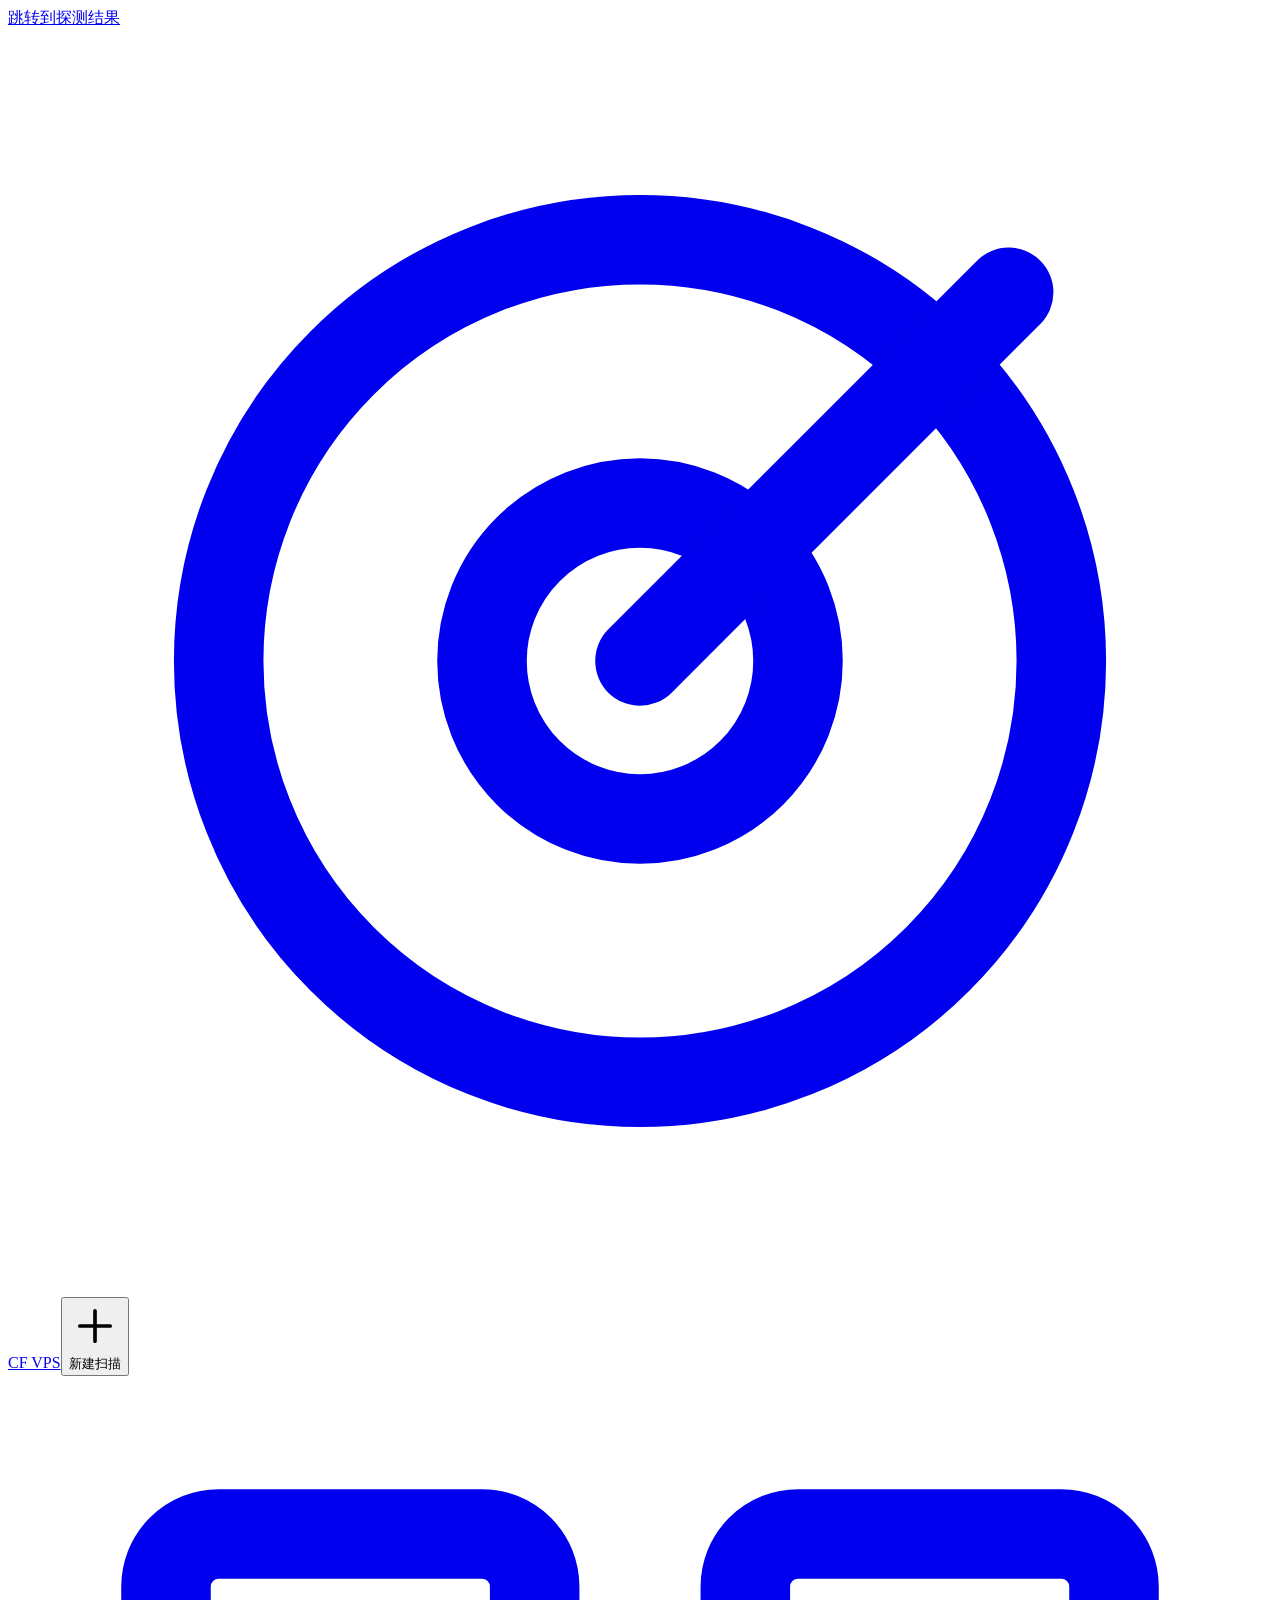
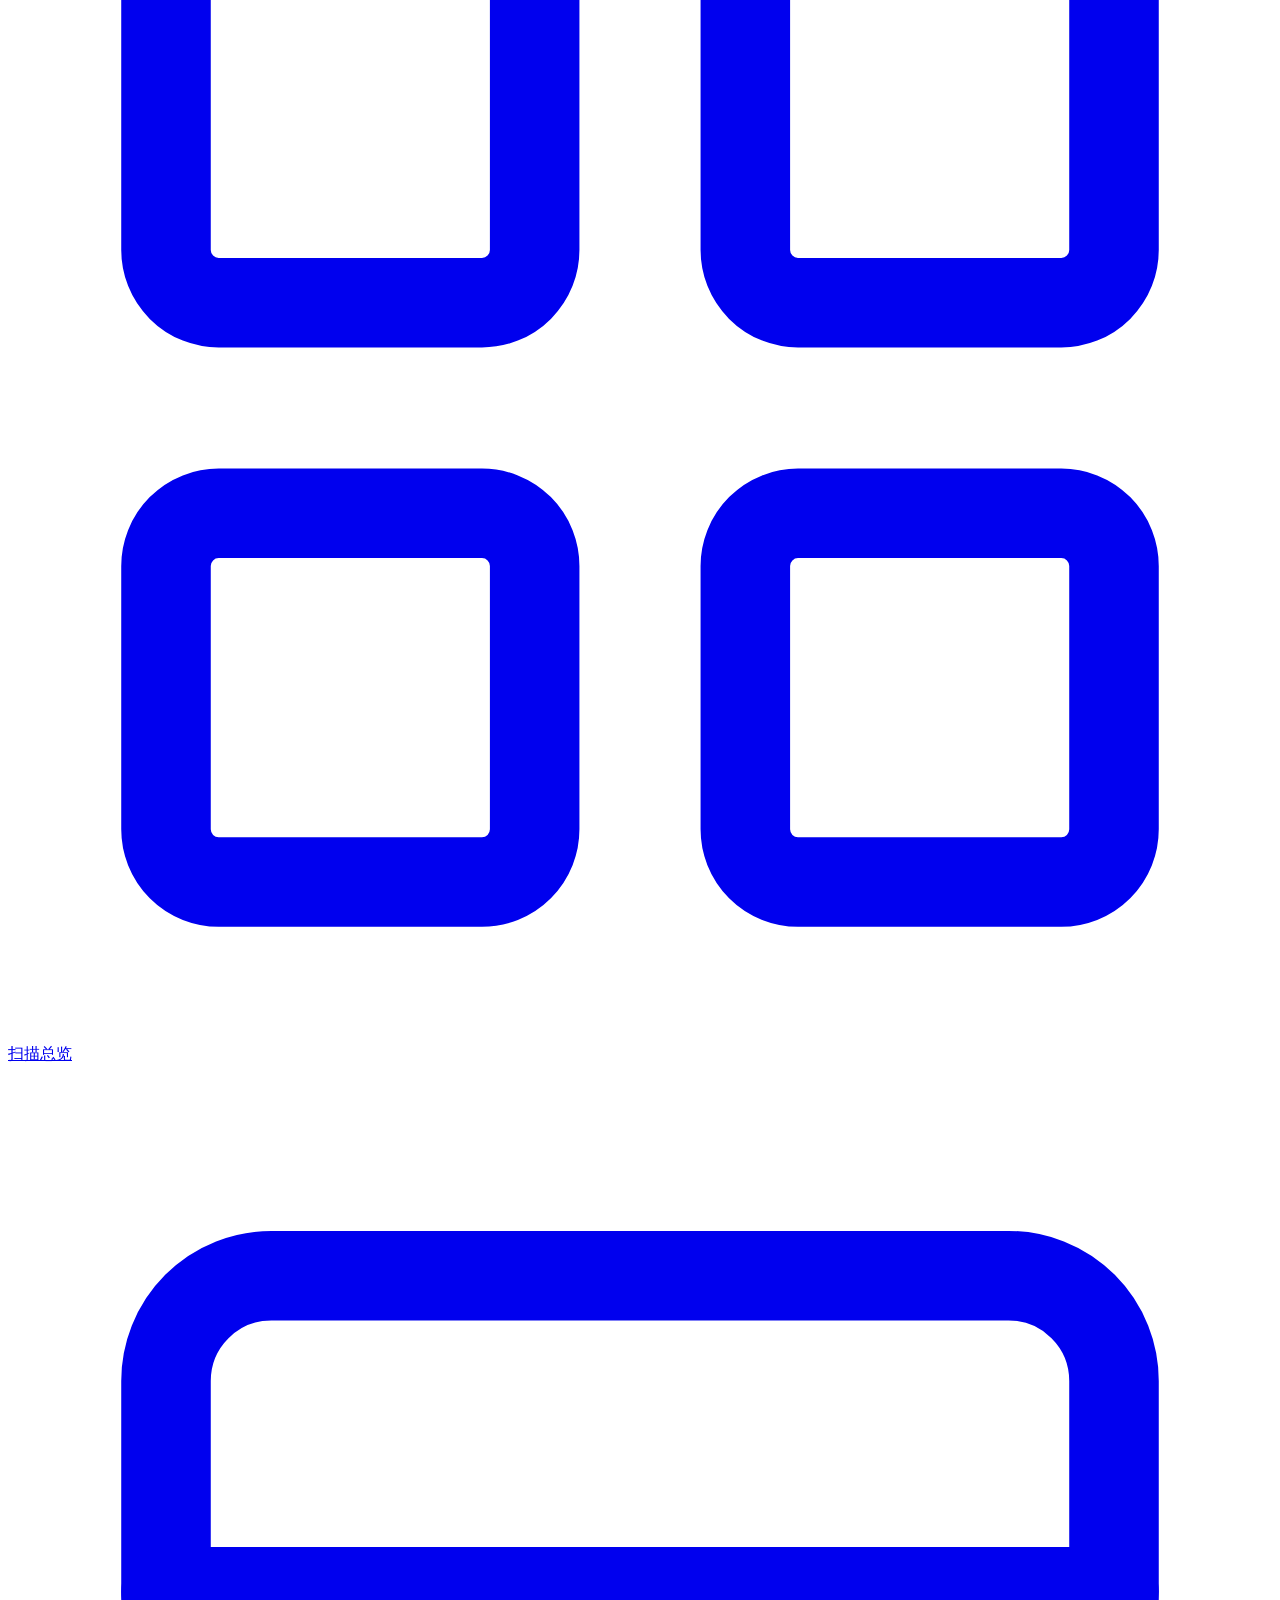
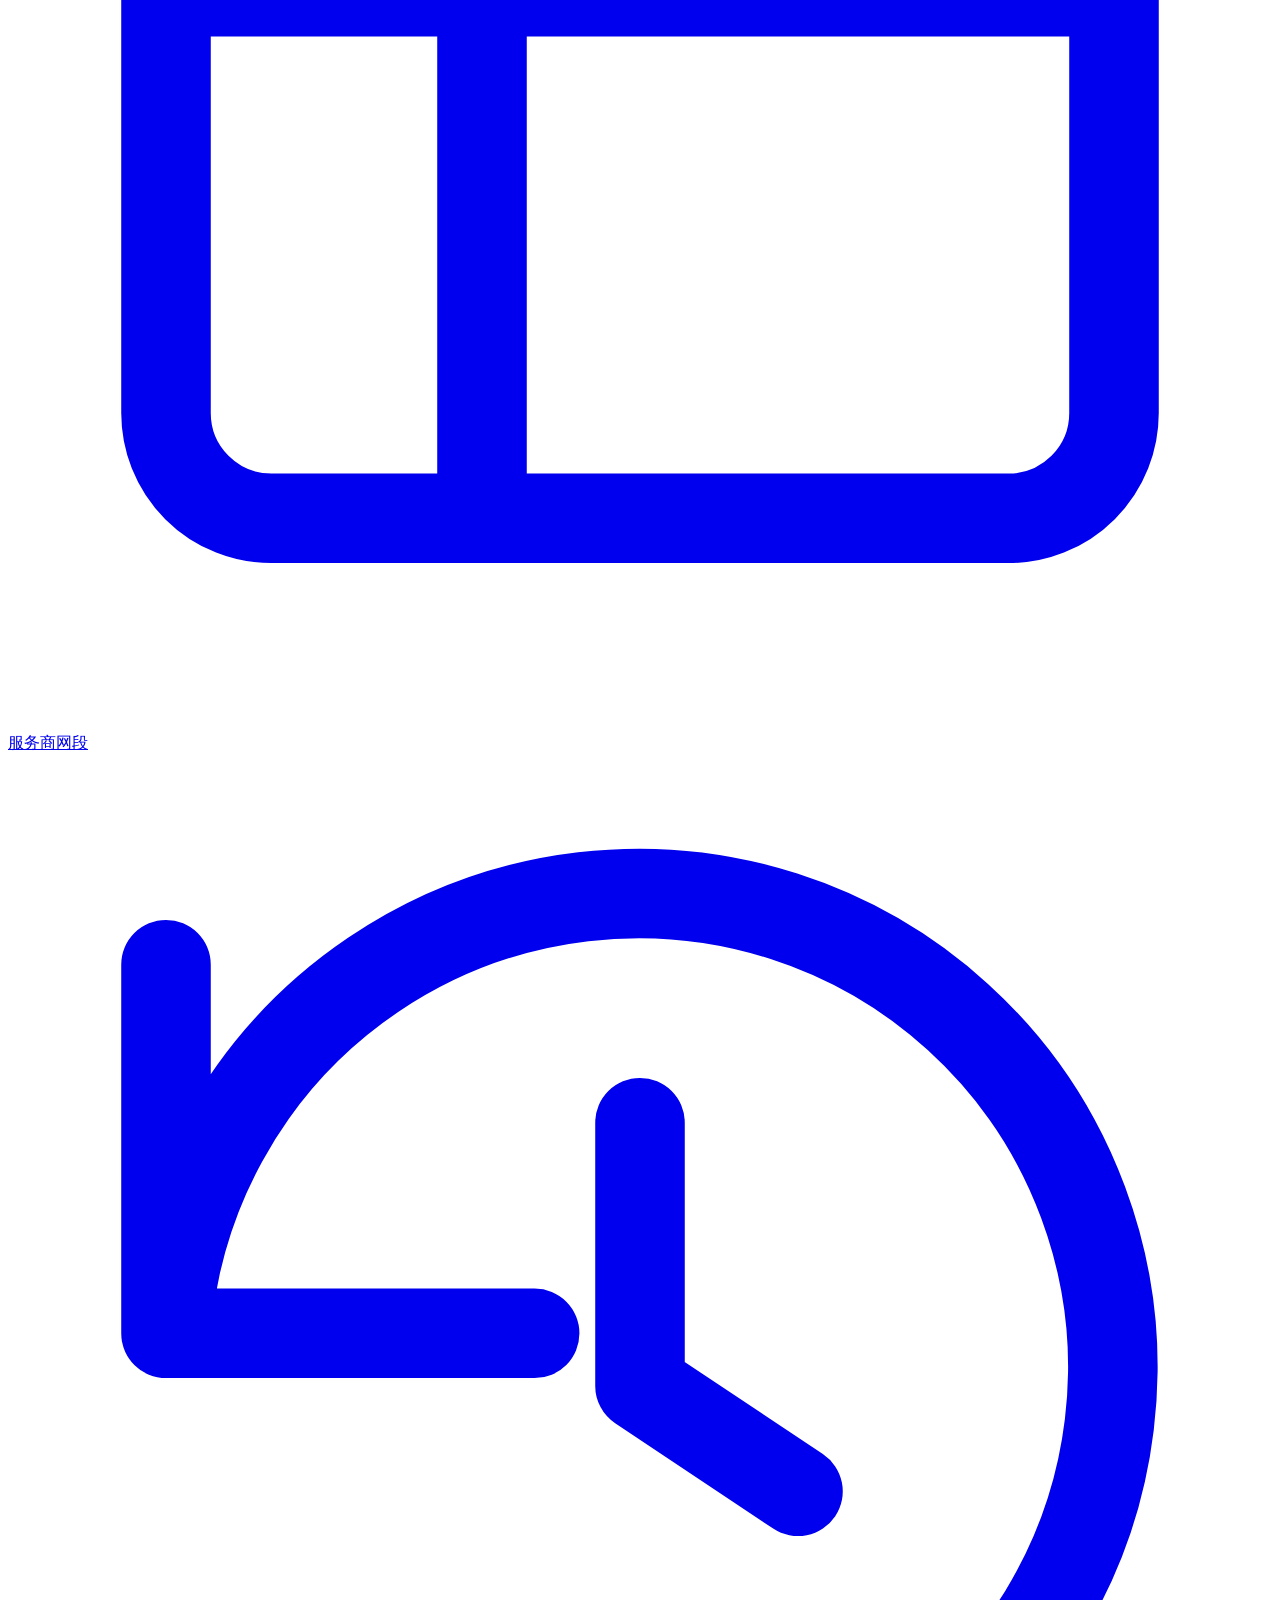
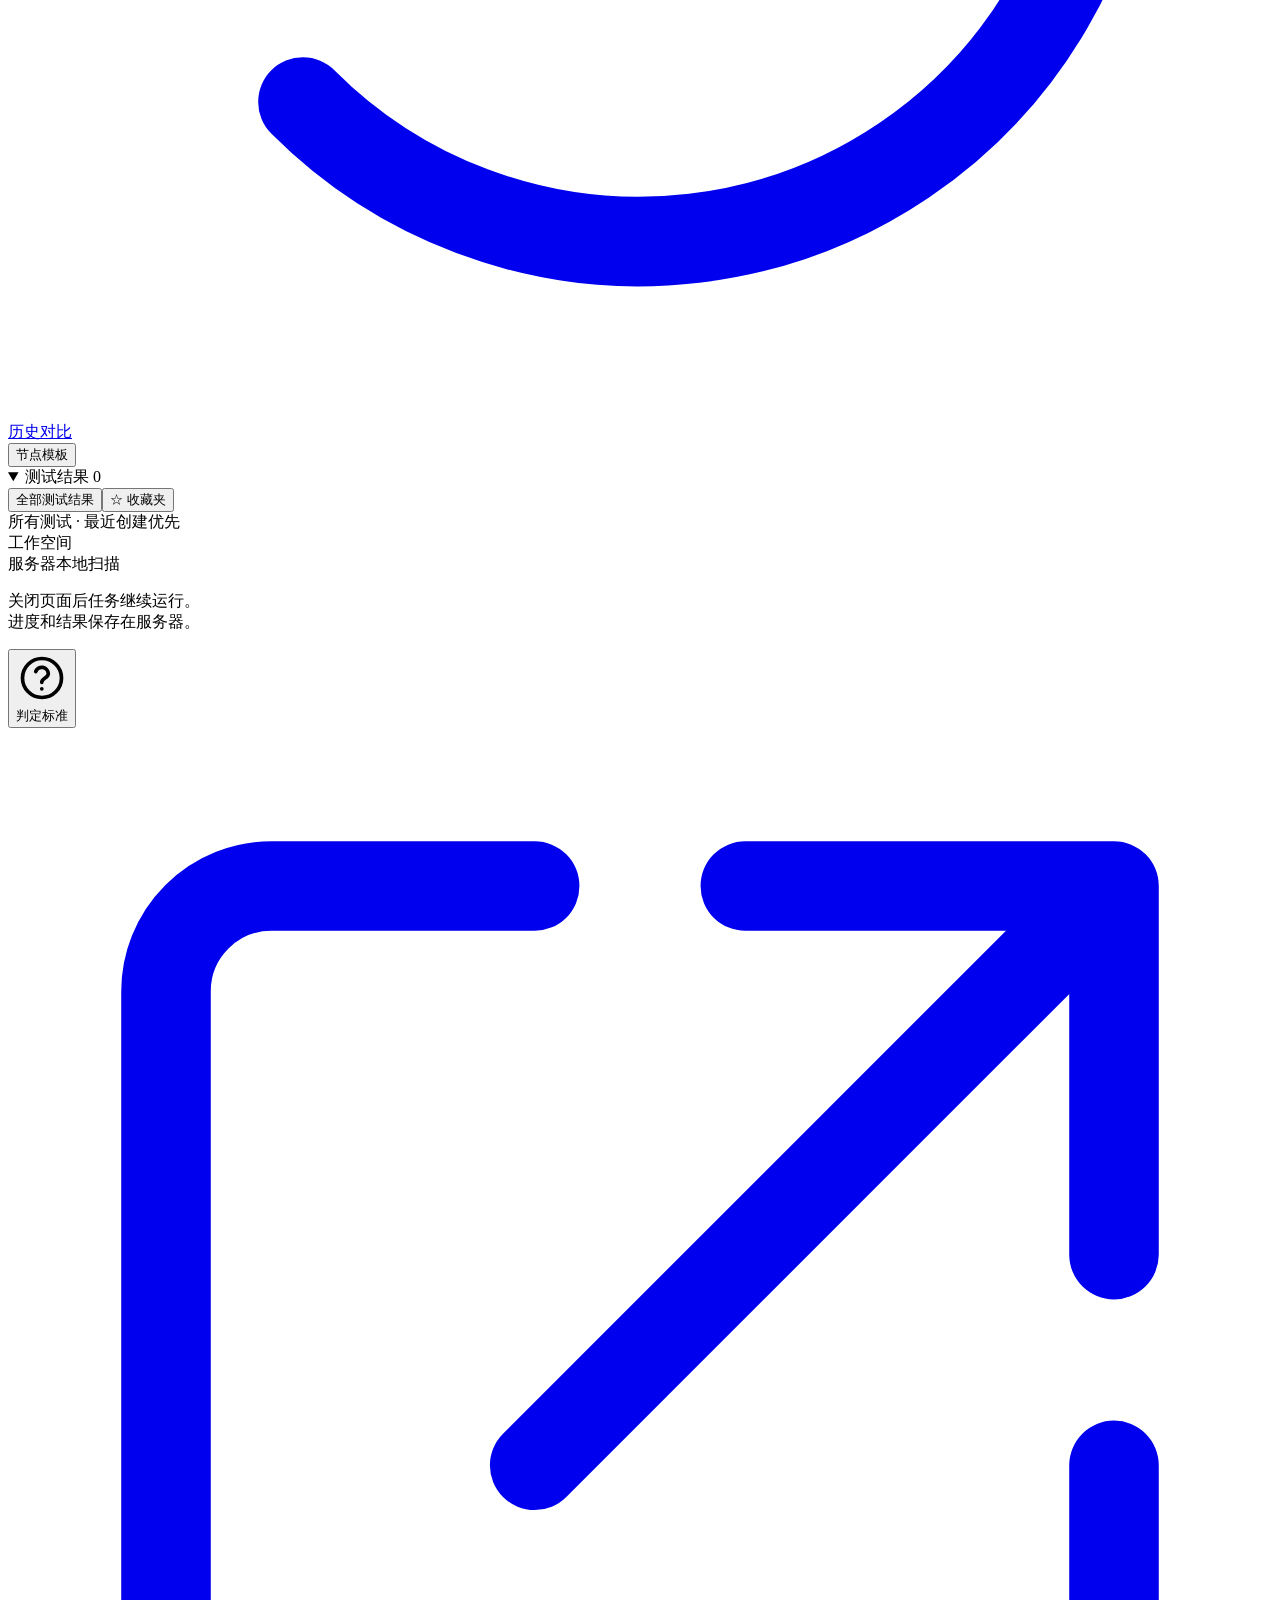
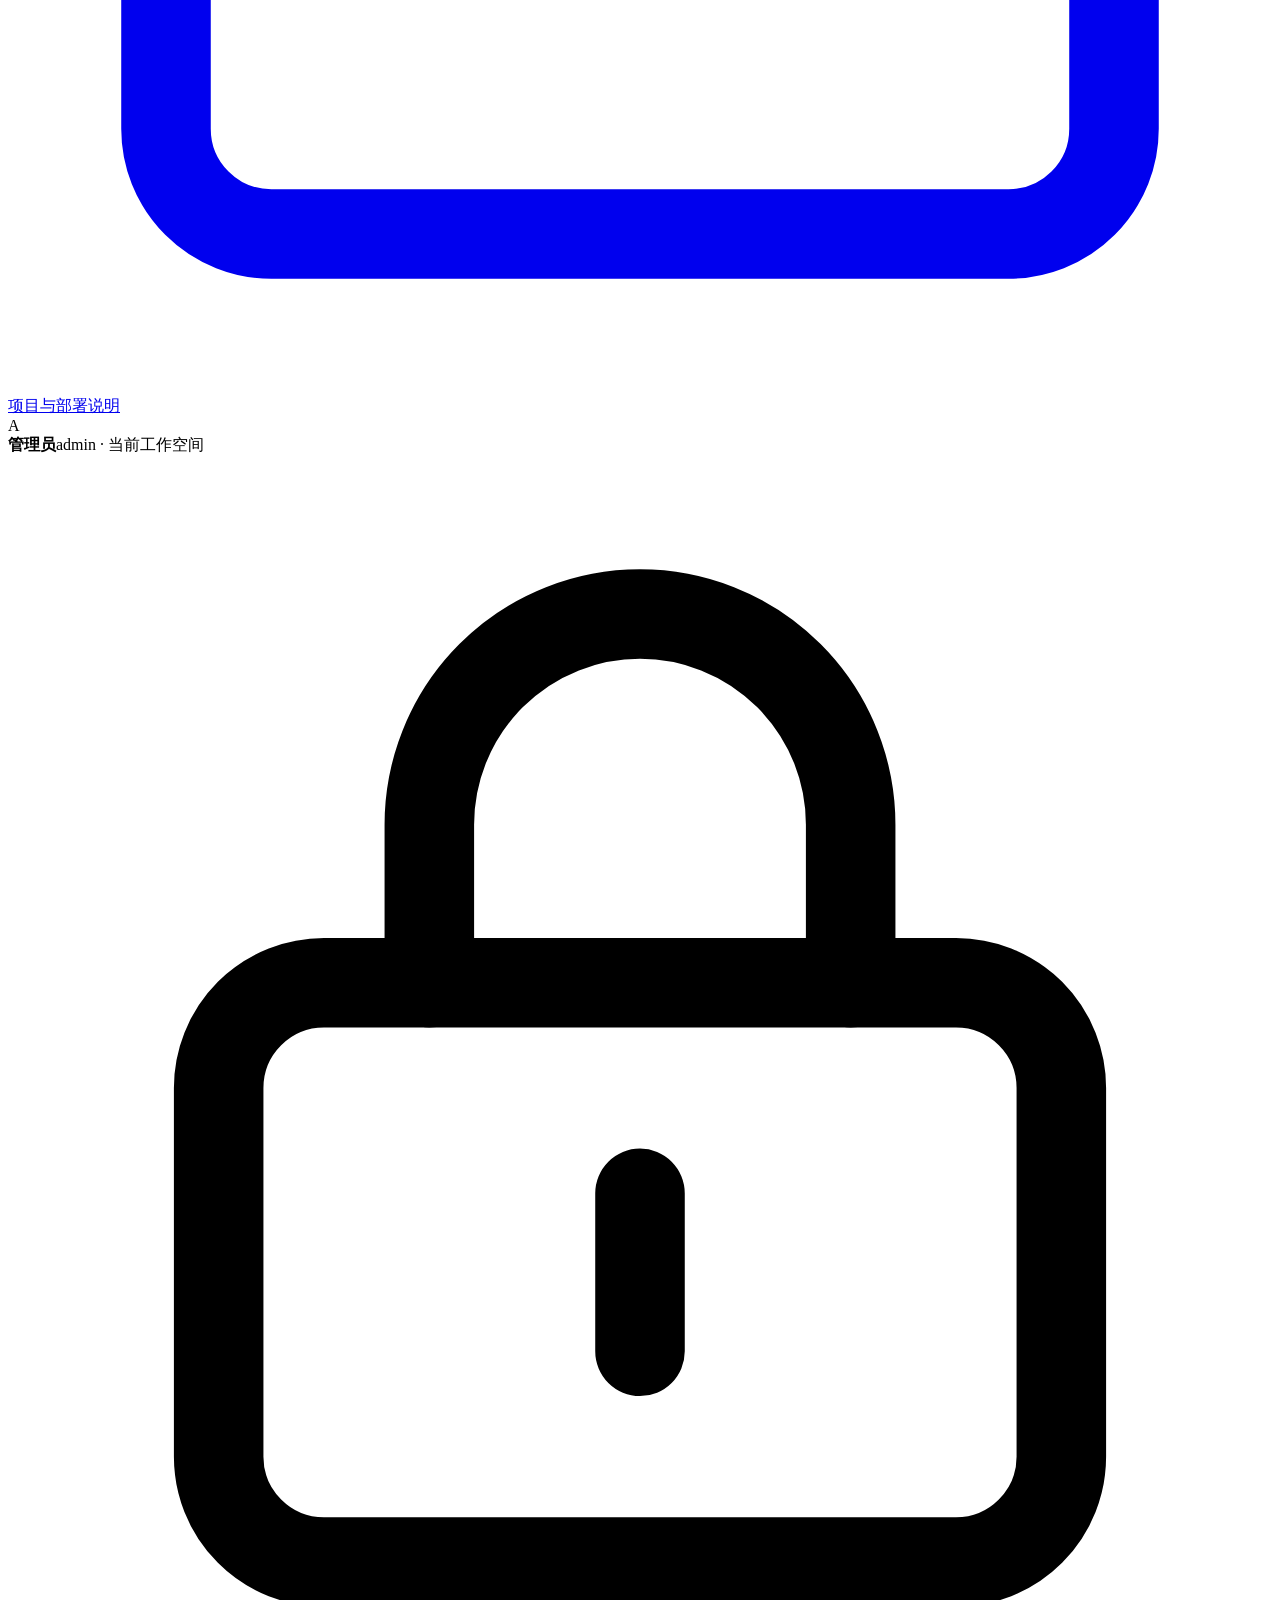
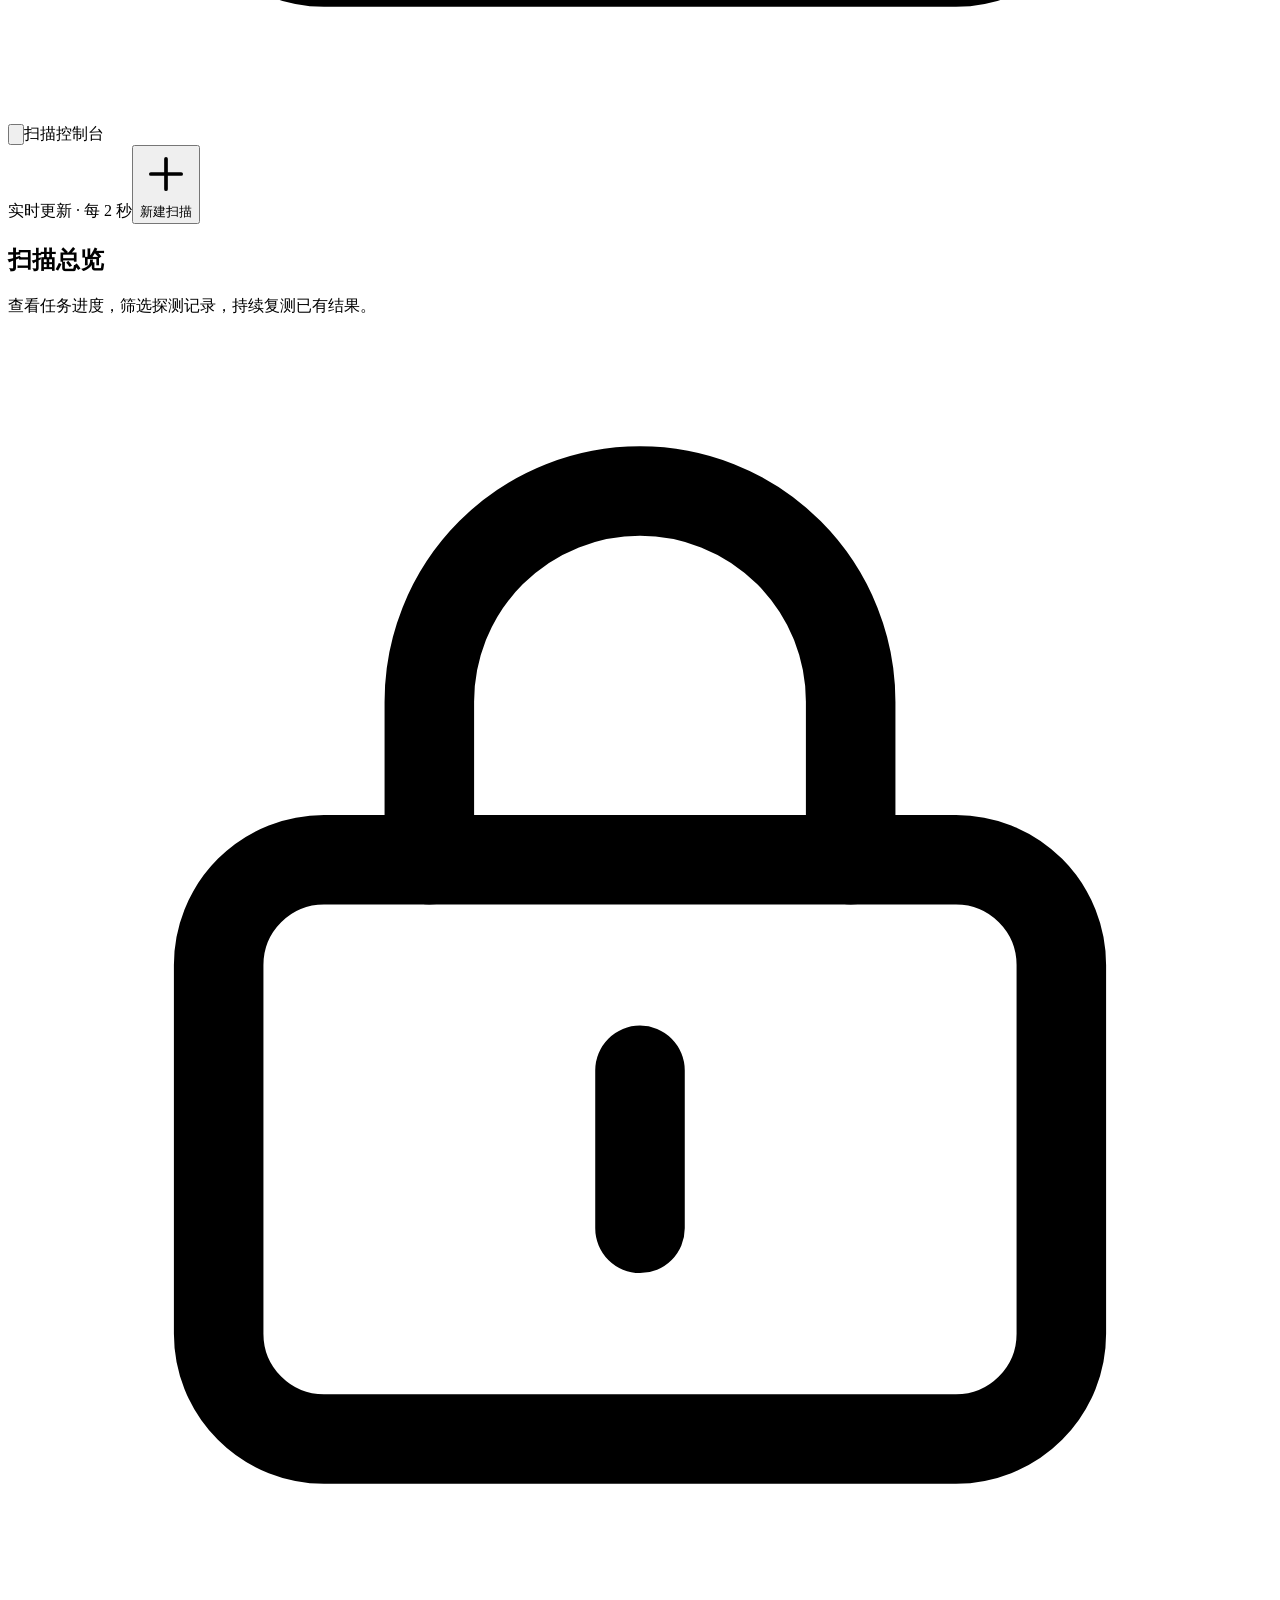
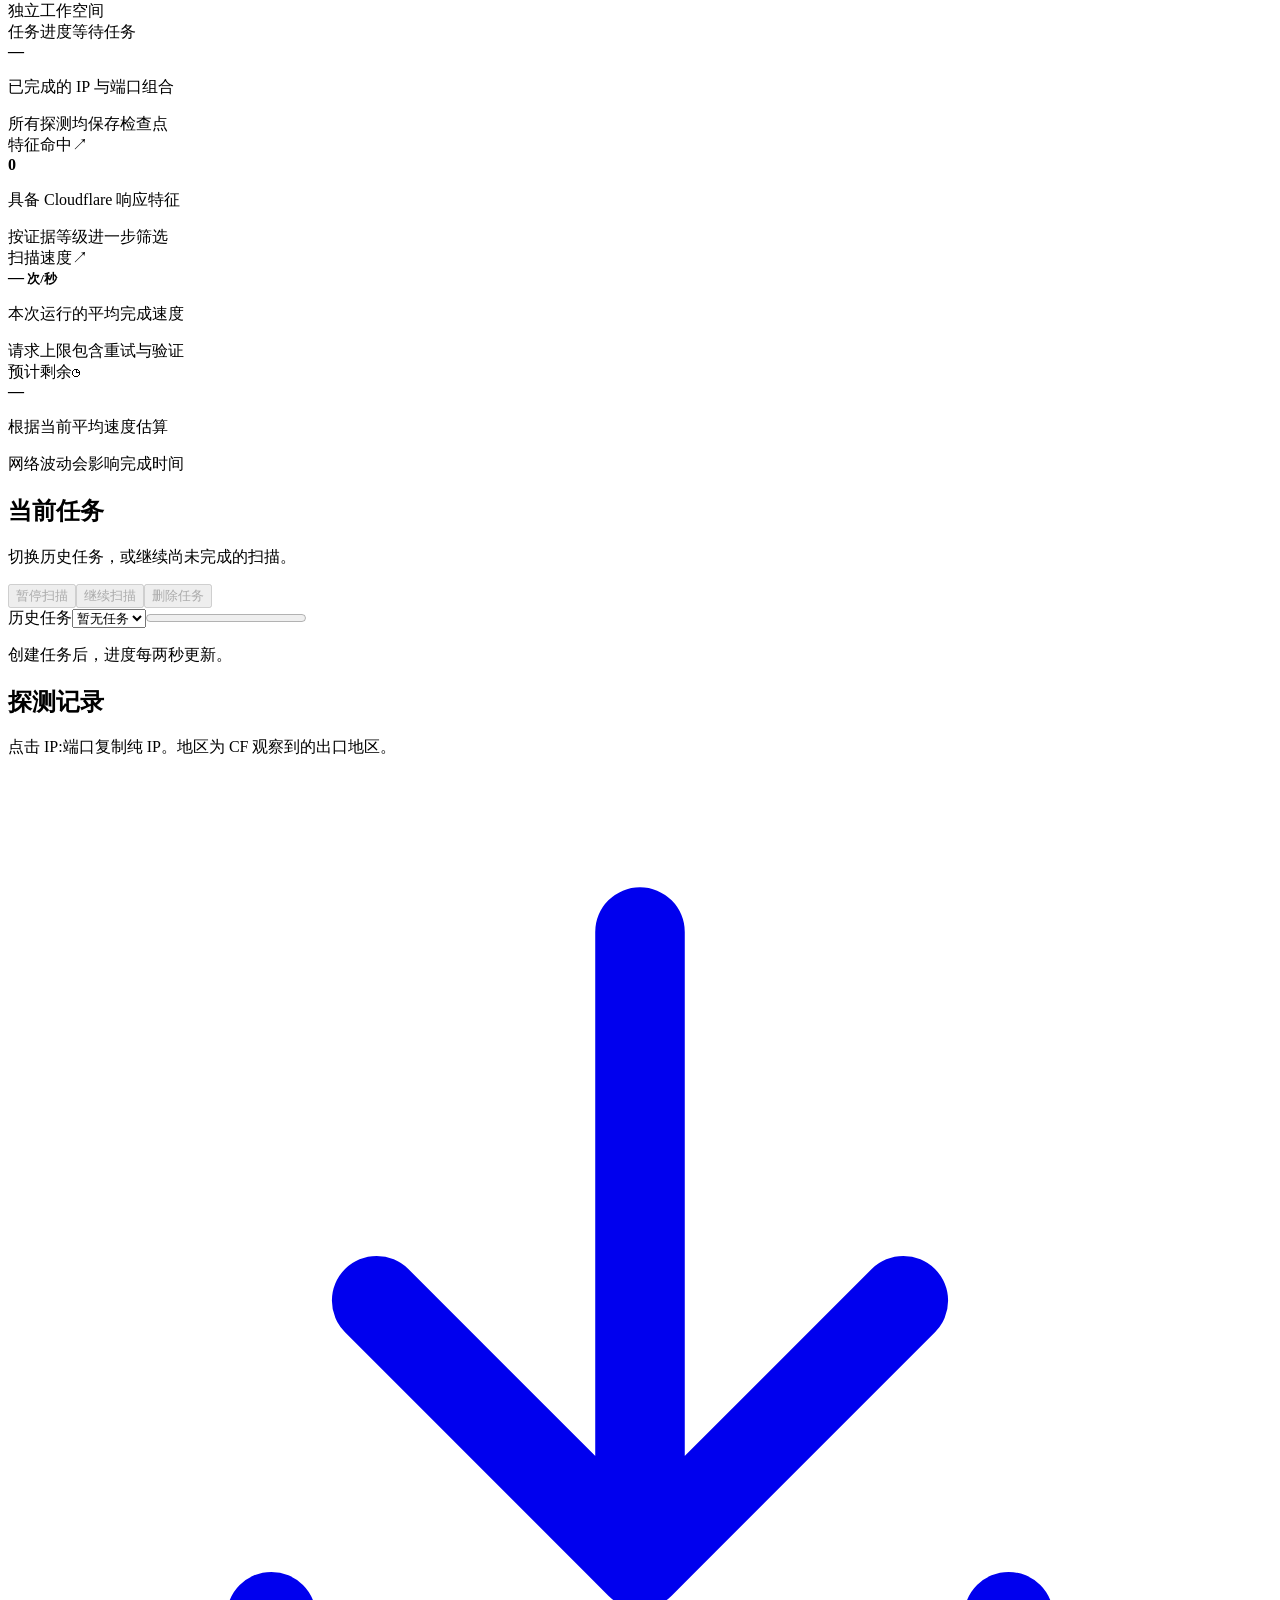
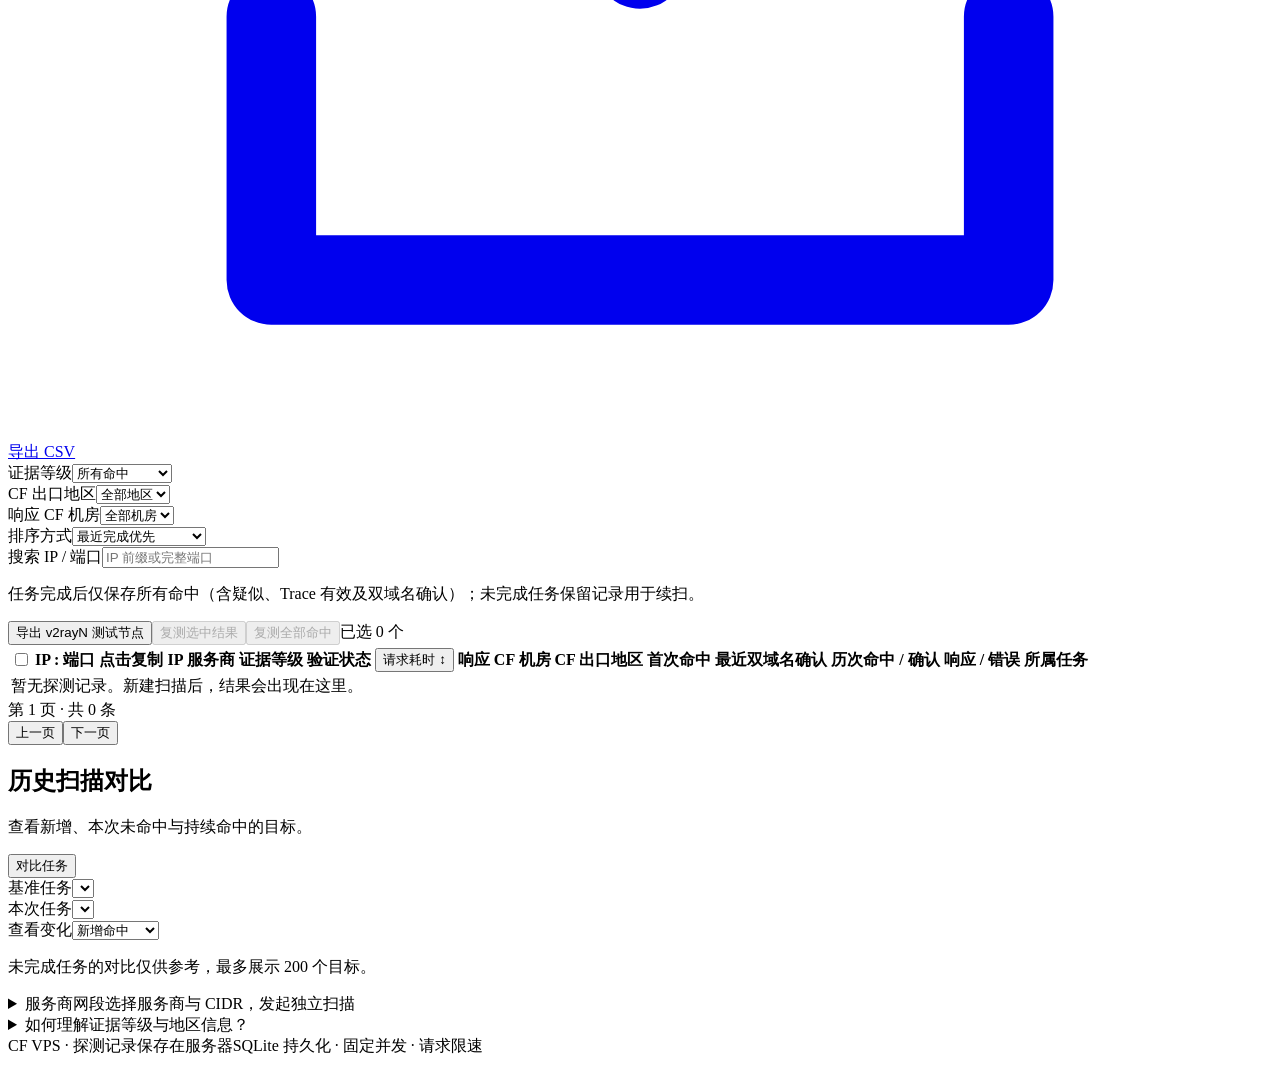
==== static/index.html @ 3ae5f7c5 "feat: discard non-hit results after completed scans" ====
<!doctype html>
<html lang="zh-CN"><head><meta charset="UTF-8"><meta name="viewport" content="width=device-width,initial-scale=1"><meta name="color-scheme" content="light"><title>CF VPS · 扫描控制台</title><link rel="stylesheet" href="/fonts.css"><link rel="stylesheet" href="/style.css"><script src="/app.js" defer></script><script src="/providers.js" defer></script><script src="/center.js" defer></script></head>
<body><a class="skip-link" href="#results">跳转到探测结果</a><button id="nav-backdrop" class="nav-backdrop" aria-label="关闭导航" hidden></button>
<aside id="sidebar" data-node="shell/sidebar" data-slot="sidebar"><a class="brand" href="#overview"><svg aria-hidden="true" viewBox="0 0 24 24" fill="none" stroke="currentColor" stroke-width="1.7" stroke-linecap="round" stroke-linejoin="round"><circle cx="12" cy="12" r="8"/><circle cx="12" cy="12" r="3"/><path d="m12 12 7-7"/></svg><span>CF VPS</span></a><button class="primary quick-create" data-open-scan><svg aria-hidden="true" viewBox="0 0 24 24" fill="none" stroke="currentColor" stroke-width="1.7" stroke-linecap="round" stroke-linejoin="round"><path d="M12 5v14M5 12h14"/></svg>新建扫描</button><nav aria-label="主导航"><a class="nav-item active" href="#overview"><svg aria-hidden="true" viewBox="0 0 24 24" fill="none" stroke="currentColor" stroke-width="1.7" stroke-linecap="round" stroke-linejoin="round"><rect x="3" y="3" width="7" height="7" rx="1"/><rect x="14" y="3" width="7" height="7" rx="1"/><rect x="3" y="14" width="7" height="7" rx="1"/><rect x="14" y="14" width="7" height="7" rx="1"/></svg>扫描总览</a><a class="nav-item" href="#providers"><svg aria-hidden="true" viewBox="0 0 24 24" fill="none" stroke="currentColor" stroke-width="1.7" stroke-linecap="round" stroke-linejoin="round"><rect x="3" y="4" width="18" height="16" rx="2"/><path d="M3 10h18M9 10v10"/></svg>服务商网段</a><a class="nav-item" href="#history"><svg aria-hidden="true" viewBox="0 0 24 24" fill="none" stroke="currentColor" stroke-width="1.7" stroke-linecap="round" stroke-linejoin="round"><path d="M3 11a9 9 0 1 1 2.6 7M3 4v7h7M12 7v5l3 2"/></svg>历史对比</a></nav><button id="open-node-library" type="button" class="nav-item">节点模板</button><details id="result-nav" class="result-nav" open data-node="catalog/navigation"><summary>测试结果 <span id="result-task-count" class="category-count">0</span></summary><button id="center-all-nav" class="nav-item">全部测试结果</button><button id="center-favorites-nav" class="nav-item">☆ 收藏夹</button><div class="nav-label">所有测试 · 最近创建优先</div><div id="center-task-nav" aria-label="测试列表"></div></details><div class="sidebar-note"><span class="nav-label">工作空间</span><div class="workspace-label"><span class="status-dot"></span>服务器本地扫描</div><p>关闭页面后任务继续运行。<br>进度和结果保存在服务器。</p></div><div class="sidebar-bottom"><button class="nav-item" id="evidence-help"><svg aria-hidden="true" viewBox="0 0 24 24" fill="none" stroke="currentColor" stroke-width="1.7" stroke-linecap="round" stroke-linejoin="round"><circle cx="12" cy="12" r="9"/><path d="M9.1 9a3 3 0 0 1 5.8 1c0 2-3 2-3 4m0 3h.01"/></svg>判定标准</button><a class="nav-item" href="https://github.com/zhangx16/CF-vps" target="_blank" rel="noreferrer"><svg aria-hidden="true" viewBox="0 0 24 24" fill="none" stroke="currentColor" stroke-width="1.7" stroke-linecap="round" stroke-linejoin="round"><path d="M14 3h7v7m0-7-11 11M10 3H5a2 2 0 0 0-2 2v14a2 2 0 0 0 2 2h14a2 2 0 0 0 2-2v-5"/></svg>项目与部署说明</a><div class="account"><span class="avatar">A</span><div><strong>管理员</strong><span>admin · 当前工作空间</span></div><svg aria-hidden="true" viewBox="0 0 24 24" fill="none" stroke="currentColor" stroke-width="1.7" stroke-linecap="round" stroke-linejoin="round"><rect x="4" y="10" width="16" height="11" rx="2"/><path d="M8 10V7a4 4 0 0 1 8 0v3M12 14v3"/></svg></div></div></aside>
<main data-node="shell/main" data-slot="sidebar-inset"><header class="topbar" data-node="shell/header"><div class="topbar-title"><button id="nav-toggle" class="icon-button" aria-label="切换侧边导航" aria-expanded="true"><svg aria-hidden="true" viewBox="0 0 24 24" fill="none" stroke="currentColor" stroke-width="1.7" stroke-linecap="round" stroke-linejoin="round"><rect x="3" y="4" width="18" height="16" rx="2"/><path d="M9 4v16"/></svg></button><span class="header-divider"></span><span>扫描控制台</span></div><div class="topbar-right"><span class="connection-label">实时更新 · 每 2 秒</span><button class="primary" data-open-scan><svg aria-hidden="true" viewBox="0 0 24 24" fill="none" stroke="currentColor" stroke-width="1.7" stroke-linecap="round" stroke-linejoin="round"><path d="M12 5v14M5 12h14"/></svg>新建扫描</button></div></header>
<div class="content"><section id="overview" data-node="overview"><div class="page-heading"><div><h1>扫描总览</h1><p>查看任务进度，筛选探测记录，持续复测已有结果。</p></div><span class="workspace-tag"><svg aria-hidden="true" viewBox="0 0 24 24" fill="none" stroke="currentColor" stroke-width="1.7" stroke-linecap="round" stroke-linejoin="round"><rect x="4" y="10" width="16" height="11" rx="2"/><path d="M8 10V7a4 4 0 0 1 8 0v3M12 14v3"/></svg>独立工作空间</span></div><div id="notice" role="status" aria-live="polite"></div><section id="resume-notice" class="resume-notice" hidden aria-label="上次未完成任务"><div><strong>上次任务尚未完成</strong><p id="resume-notice-detail" class="hint"></p></div><div class="actions"><button id="resume-last" class="primary">继续上次任务</button><button id="view-last">查看任务</button></div></section>
<div class="metrics" data-node="overview/metrics">
<article class="metric-card" data-slot="card"><div class="metric-top"><span>任务进度</span><span id="status" class="badge">等待任务</span></div><strong id="percent">—</strong><p>已完成的 IP 与端口组合</p><span class="metric-caption">所有探测均保存检查点</span></article>
<article class="metric-card" data-slot="card"><div class="metric-top"><span>特征命中</span><span class="metric-mark">↗</span></div><strong id="hits">0</strong><p>具备 Cloudflare 响应特征</p><span class="metric-caption">按证据等级进一步筛选</span></article>
<article class="metric-card" data-slot="card"><div class="metric-top"><span>扫描速度</span><span class="metric-mark">↗</span></div><strong><span id="rate">—</span><small> 次/秒</small></strong><p>本次运行的平均完成速度</p><span class="metric-caption">请求上限包含重试与验证</span></article>
<article class="metric-card" data-slot="card"><div class="metric-top"><span>预计剩余</span><span class="metric-mark">◷</span></div><strong id="eta">—</strong><p>根据当前平均速度估算</p><span class="metric-caption">网络波动会影响完成时间</span></article></div>
<section class="panel task-panel" data-node="overview/task" data-slot="card"><div class="section-head"><div><h2>当前任务</h2><p class="hint">切换历史任务，或继续尚未完成的扫描。</p></div><div class="actions"><button id="stop" disabled>暂停扫描</button><button id="resume" disabled>继续扫描</button><button id="delete-job" class="quiet danger" disabled>删除任务</button></div></div><label class="sr-only" for="jobs">历史任务</label><select id="jobs"><option value="">暂无任务</option></select><progress id="progress" max="100" value="0" aria-label="扫描完成进度"></progress><p id="detail" class="hint">创建任务后，进度每两秒更新。</p><p id="runtime" class="hint"></p><p id="error" class="error"></p></section></section>
<section id="results" class="result-section" data-node="results"><div class="section-head"><div><h2 id="results-title">探测记录</h2><p id="results-hint" class="hint">点击 IP:端口复制纯 IP。地区为 CF 观察到的出口地区。</p></div><button id="delete-result-task" type="button" hidden>删除这次测试</button><a id="export" class="button" href="#"><svg aria-hidden="true" viewBox="0 0 24 24" fill="none" stroke="currentColor" stroke-width="1.7" stroke-linecap="round" stroke-linejoin="round"><path d="M12 3v12m-5-5 5 5 5-5M5 16v5h14v-5"/></svg>导出 CSV</a></div>
<details id="task-targets" class="task-targets" hidden><summary>任务输入 IP / 网段</summary><p id="task-targets-meta" class="hint"></p><label for="task-targets-text" class="sr-only">任务输入的 IP 与网段</label><textarea id="task-targets-text" rows="6" readonly spellcheck="false"></textarea><p id="task-targets-note" class="hint"></p><div class="actions"><button id="copy-task-targets" type="button" disabled>复制网段</button><button id="download-task-targets" type="button" disabled>下载 TXT</button></div><p id="task-targets-status" class="hint" role="status"></p></details><div id="catalog-context" class="catalog-context" hidden data-node="catalog/context"><div><label for="catalog-provider">服务商分类</label><select id="catalog-provider"><option value="">全部服务商</option></select></div><div><label for="catalog-job">所属任务</label><select id="catalog-job"><option value="*">全部历史任务</option></select></div><p class="hint">保留历次观测，同一 IP 可出现多条记录。选择具体任务后可批量复测。</p></div><div class="filters" data-node="results/filters"><div><label for="view">证据等级</label><select id="view"><option value="hits">所有命中</option><option value="verified">双域名确认</option><option value="trace_valid">Trace 有效</option><option value="suspected">疑似命中</option><option value="legacy">旧版结果</option><option value="all">全部保留记录</option></select></div><div><label for="region">CF 出口地区</label><select id="region"><option value="">全部地区</option></select></div><div><label for="colo">响应 CF 机房</label><select id="colo"><option value="">全部机房</option></select></div><div><label for="sort">排序方式</label><select id="sort"><option value="newest">最近完成优先</option><option value="latency_asc">请求耗时：低 → 高</option><option value="latency_desc">请求耗时：高 → 低</option><option value="region">按出口地区</option><option value="colo">按响应机房</option><option value="ip">按 IP</option></select></div><div><label for="search">搜索 IP / 端口</label><input id="search" placeholder="IP 前缀或完整端口"></div></div>
<p class="hint">任务完成后仅保存所有命中（含疑似、Trace 有效及双域名确认）；未完成任务保留记录用于续扫。</p><div class="actions result-actions"><button id="open-node-export" type="button">导出 v2rayN 测试节点</button><button id="retest-selected" disabled>复测选中结果</button><button id="retest-all" disabled>复测全部命中</button><span id="selection-count" class="hint">已选 0 个</span></div>
<div class="table-wrap" data-node="results/table" data-slot="table-container" tabindex="0" aria-label="探测结果，可横向滚动"><table data-slot="table"><thead><tr><th><input id="select-all" type="checkbox" aria-label="选择当前页全部结果"></th><th>IP : 端口 <span class="th-note">点击复制 IP</span></th><th class="catalog-column">服务商</th><th>证据等级</th><th>验证状态</th><th><button id="sort-latency" class="table-sort">请求耗时 ↕</button></th><th>响应 CF 机房</th><th>CF 出口地区</th><th>首次命中</th><th>最近双域名确认</th><th>历次命中 / 确认</th><th>响应 / 错误</th><th class="catalog-column">所属任务</th></tr></thead><tbody id="rows"><tr><td colspan="11" class="empty">暂无探测记录。新建扫描后，结果会出现在这里。</td></tr></tbody></table></div><div class="pagination"><span id="page">第 1 页 · 共 0 条</span><div class="actions"><button id="prev">上一页</button><button id="next">下一页</button></div></div></section>
<section id="history" class="panel comparison-panel" data-node="history" data-slot="card"><div class="section-head"><div><h2>历史扫描对比</h2><p class="hint">查看新增、本次未命中与持续命中的目标。</p></div><button id="compare">对比任务</button></div><div class="filters compare-filters"><div><label for="compare-old">基准任务</label><select id="compare-old"></select></div><div><label for="compare-new">本次任务</label><select id="compare-new"></select></div><div><label for="compare-kind">查看变化</label><select id="compare-kind"><option value="new">新增命中</option><option value="lost">本次未命中</option><option value="persistent">持续命中</option></select></div></div><p id="compare-summary" class="hint">未完成任务的对比仅供参考，最多展示 200 个目标。</p><div id="compare-items" class="compare-items"></div></section>
<details id="providers" class="panel provider-panel" data-node="providers"><summary><span>服务商网段</span><span class="hint">选择服务商与 CIDR，发起独立扫描</span></summary><div class="provider-toolbar"><div><label for="provider-select">服务商</label><select id="provider-select"></select></div><button id="provider-refresh">更新网段</button><input id="prefix-search" placeholder="搜索 CIDR" aria-label="搜索服务商网段"></div><p id="provider-info" class="hint">网段来自项目快照或 RIPEstat ASN 公告。</p><p id="provider-notes" class="hint"></p><p id="provider-error" class="error" role="status"></p><div class="actions provider-actions"><button id="prefix-select-all">选择全部筛选网段</button><button id="prefix-clear">取消选择</button><button id="provider-use" class="primary" disabled>使用选中网段新建扫描</button></div><p id="prefix-selection" class="hint">未选择网段</p><div class="table-wrap provider-table" tabindex="0" aria-label="服务商 CIDR 列表"><table><thead><tr><th><input id="prefix-page-all" type="checkbox" aria-label="选择当前页网段"></th><th>CIDR 网段</th><th>可测试 IPv4 数</th></tr></thead><tbody id="prefix-rows"></tbody></table></div><div class="pagination"><span id="prefix-page">第 1 页</span><div class="actions"><button id="prefix-prev">上一页</button><button id="prefix-next">下一页</button></div></div><details class="custom-provider"><summary>添加自定义服务商 / ASN</summary><form id="provider-add-form"><div class="pair"><div><label for="provider-name">服务商名称</label><input id="provider-name" maxlength="60" placeholder="例如：我的服务商" required></div><div><label for="provider-asns">ASN（最多 5 个）</label><input id="provider-asns" placeholder="例如 AS20473,AS14061" required></div></div><button type="submit">添加并更新</button></form></details><p class="hint provider-footnote">ASN 公告前缀是可选目标来源，不保证覆盖该服务商全部产品或地区。缓存更新失败时保留上次成功记录；大服务商可分批选择网段，单任务仍最多 200 万个 IP:端口。</p></details>
<details id="evidence" class="evidence" data-node="evidence"><summary>如何理解证据等级与地区信息？</summary><p>疑似命中仅有 CF 特征；Trace 有效需要 HTTP 200、正文关键字段及域名一致；双域名确认需要两个 SNI 都通过 Trace 检查。旧版结果需复测后按新标准确认。这些证据不能单独证明 Reality 回落。</p><p>请求耗时包含连接、TLS 握手与 HTTP 读取，鼠标停留可查看分阶段时间。CF 出口地区与响应机房不能代表目标 VPS 的实际位置。任务完成后仅保留命中记录；历史统计显示命中与双域名确认次数，旧版记录不补造历史时间。</p></details><footer><span>CF VPS · 探测记录保存在服务器</span><span>SQLite 持久化 · 固定并发 · 请求限速</span></footer></div></main>
<dialog id="node-library-dialog"><div class="dialog-header"><div><h2>节点模板</h2><p class="hint">导入不同地区的 VLESS 节点，导出候选时选择要复用的模板。</p></div><button id="close-node-library" type="button">关闭</button></div><p class="hint">保存的节点包含凭据，仅存放在当前浏览器。清除网站数据会删除模板；更换设备需要重新导入。</p><form id="node-library-form"><label for="library-region">地区（可自定义）</label><input id="library-region" maxlength="40" placeholder="例如：美国、日本、香港" required><label for="library-name">名称（可选）</label><input id="library-name" maxlength="60" placeholder="留空使用节点链接中的备注；批量导入时作为名称前缀"><label for="library-links">导入 VLESS 链接（每行一个）</label><textarea id="library-links" rows="5" required autocomplete="off" spellcheck="false" placeholder="vless://…"></textarea><div class="dialog-footer"><button type="submit" class="primary">导入并保存到此浏览器</button><label class="button" for="library-file">导入 TXT 文件</label><input id="library-file" type="file" accept=".txt,text/plain" hidden></div><p id="library-status" class="hint" role="status"></p></form><div id="library-list" aria-label="已保存节点模板"></div></dialog>
<dialog id="node-export-dialog"><div class="dialog-header"><div><h2>导出 v2rayN 测试节点</h2><p class="hint">生成节点后在本地 v2rayN 批量测试真连接延迟。</p></div><button id="close-node-export" type="button" aria-label="关闭节点导出">关闭</button></div><form id="node-export-form"><label for="node-region-filter">模板地区</label><select id="node-region-filter"><option value="">全部地区</option></select><label for="node-saved-template">已导入节点</label><select id="node-saved-template"><option value="">临时粘贴链接</option></select><button id="export-manage-nodes" type="button">管理 / 导入节点</button><label for="node-template">VLESS 模板链接</label><textarea id="node-template" rows="4" required placeholder="粘贴 vless:// 分享链接" autocomplete="off" spellcheck="false"></textarea><p class="hint">临时粘贴的模板关闭窗口即清空；已保存模板仅保存在此浏览器，不上传服务器。UUID、TLS、SNI、WS Host 和路径保持原样。</p><label for="node-scope">候选来源</label><select id="node-scope"><option value="filtered">当前筛选结果</option><option value="selected">已勾选结果</option></select><label for="node-port-mode">连接端口</label><select id="node-port-mode"><option value="candidate">使用扫描结果的 IP 和端口（默认）</option><option value="template">保留模板端口（只替换 IP）</option></select><label for="node-limit">最多导出节点数</label><input id="node-limit" type="number" min="1" max="5000" value="500" required><p class="hint">按当前排序提取并去重，不自动测试节点可用性。保留模板端口时，同一 IP 只生成一个节点。</p><p id="node-export-status" class="hint" role="status"></p><div class="dialog-footer"><button id="generate-nodes" class="primary" type="submit">生成节点</button><button id="copy-nodes" type="button" disabled>复制全部</button><button id="download-nodes" type="button" disabled>下载 TXT</button></div><label for="node-output">生成结果</label><textarea id="node-output" rows="6" readonly spellcheck="false"></textarea><p class="hint">在 v2rayN 新建测试分组，复制全部链接后按 Ctrl+V 导入，再全选该组节点，右键选择“测试真连接延迟”。请勿只用 Ping / TCPing 判断代理是否可用。</p></form></dialog>
<dialog id="scan-dialog" data-node="scan/dialog"><div class="dialog-header"><div><h2>新建扫描</h2><p class="hint">配置目标与速率，扫描会在服务器后台执行。</p></div><button class="icon-button" id="close-scan" aria-label="关闭新建扫描"><svg aria-hidden="true" viewBox="0 0 24 24" fill="none" stroke="currentColor" stroke-width="1.7" stroke-linecap="round" stroke-linejoin="round"><path d="m6 6 12 12M6 18 18 6"/></svg></button></div><form id="scan-form"><div id="form-error" class="error" role="alert"></div><p id="scan-source" class="hint"></p><label for="task-name">任务名称（可选）</label><input id="task-name" type="text" maxlength="60" placeholder="例如：香港自选网段 · 晚间测试"><p class="hint">用于本次任务的列表、结果来源和导出；留空使用默认显示。</p><label for="targets">目标 IP / CIDR</label><textarea id="targets" rows="5" placeholder="留空使用附带的 DMIT 网段文件&#10;也可输入公网 IP / CIDR，每行一个"></textarea><p class="hint">仅扫描你拥有或已获授权的目标。内置网段为静态快照。</p><label for="file">从本地导入网段</label><input id="file" type="file" accept=".txt,.cidr,text/plain"><div class="pair"><div><label for="ports">端口</label><input id="ports" value="443,8443" required></div><div><label for="concurrency">并发上限</label><input id="concurrency" type="number" min="1" max="1000" value="100" required></div></div><div class="pair"><div><label for="timeout">单次超时（秒）</label><input id="timeout" type="number" min="0.5" max="30" step="0.5" value="4" required></div><div><label for="attempts">失败尝试次数</label><input id="attempts" type="number" min="1" max="3" value="2" required></div></div><div class="adaptive-control"><label class="checkbox-label" for="adaptive"><input id="adaptive" type="checkbox" checked> 根据服务器资源自适应调整并发</label><div class="pair"><div><label for="min-concurrency">正常情况下的最低并发</label><input id="min-concurrency" type="number" min="1" max="1000" value="10"></div><p class="hint">上方并发数作为上限。资源紧张时降低，恢复后逐步增加；严重内存或句柄压力可降至 1。</p></div></div><label for="rps">每秒 HTTPS 请求上限</label><input id="rps" type="number" min="1" max="1000" value="100" required><p class="hint">包含主探测、二次验证与重试；连接拒绝不会反复重试。</p><div class="dialog-footer"><button type="button" id="cancel-scan">取消</button><button id="start" class="primary" type="submit">开始扫描 <svg aria-hidden="true" viewBox="0 0 24 24" fill="none" stroke="currentColor" stroke-width="1.7" stroke-linecap="round" stroke-linejoin="round"><path d="M12 5v14M5 12h14"/></svg></button></div></form></dialog>
<div id="toast" role="status" aria-live="polite"></div></body></html>
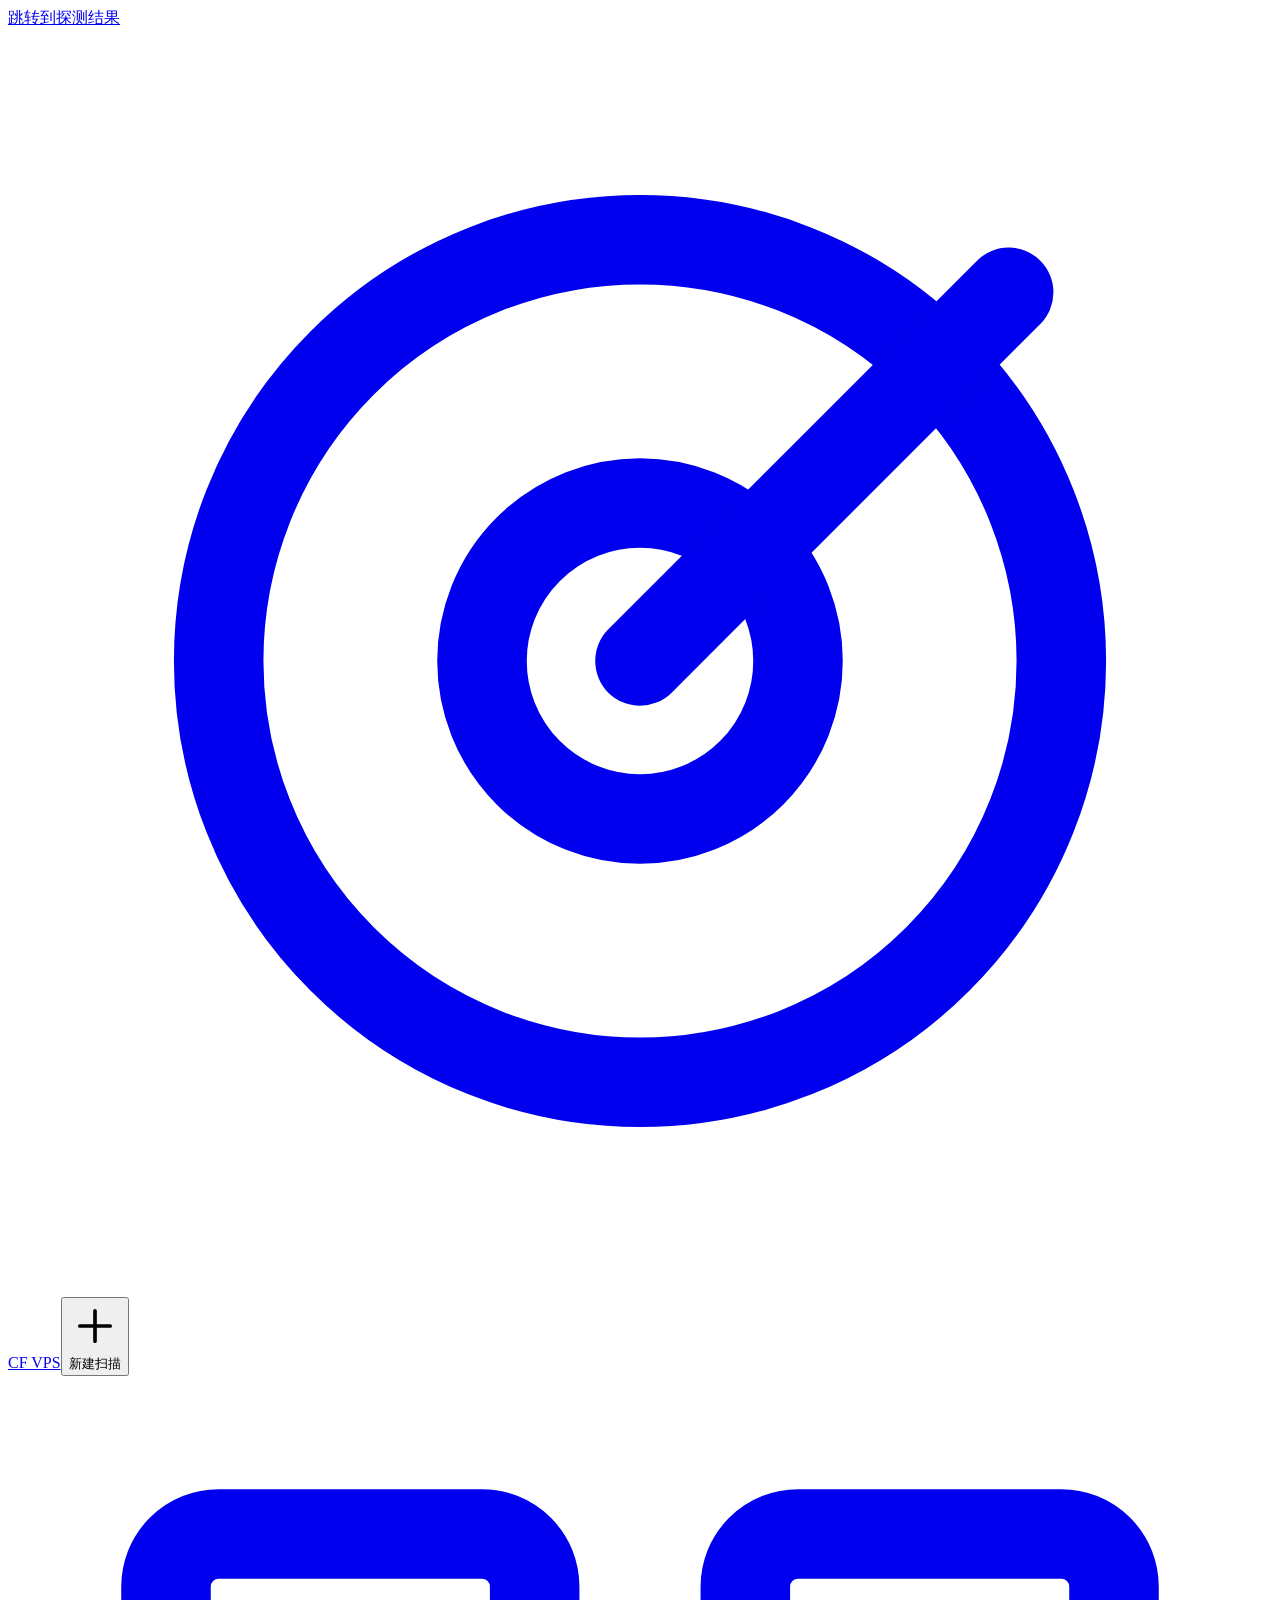
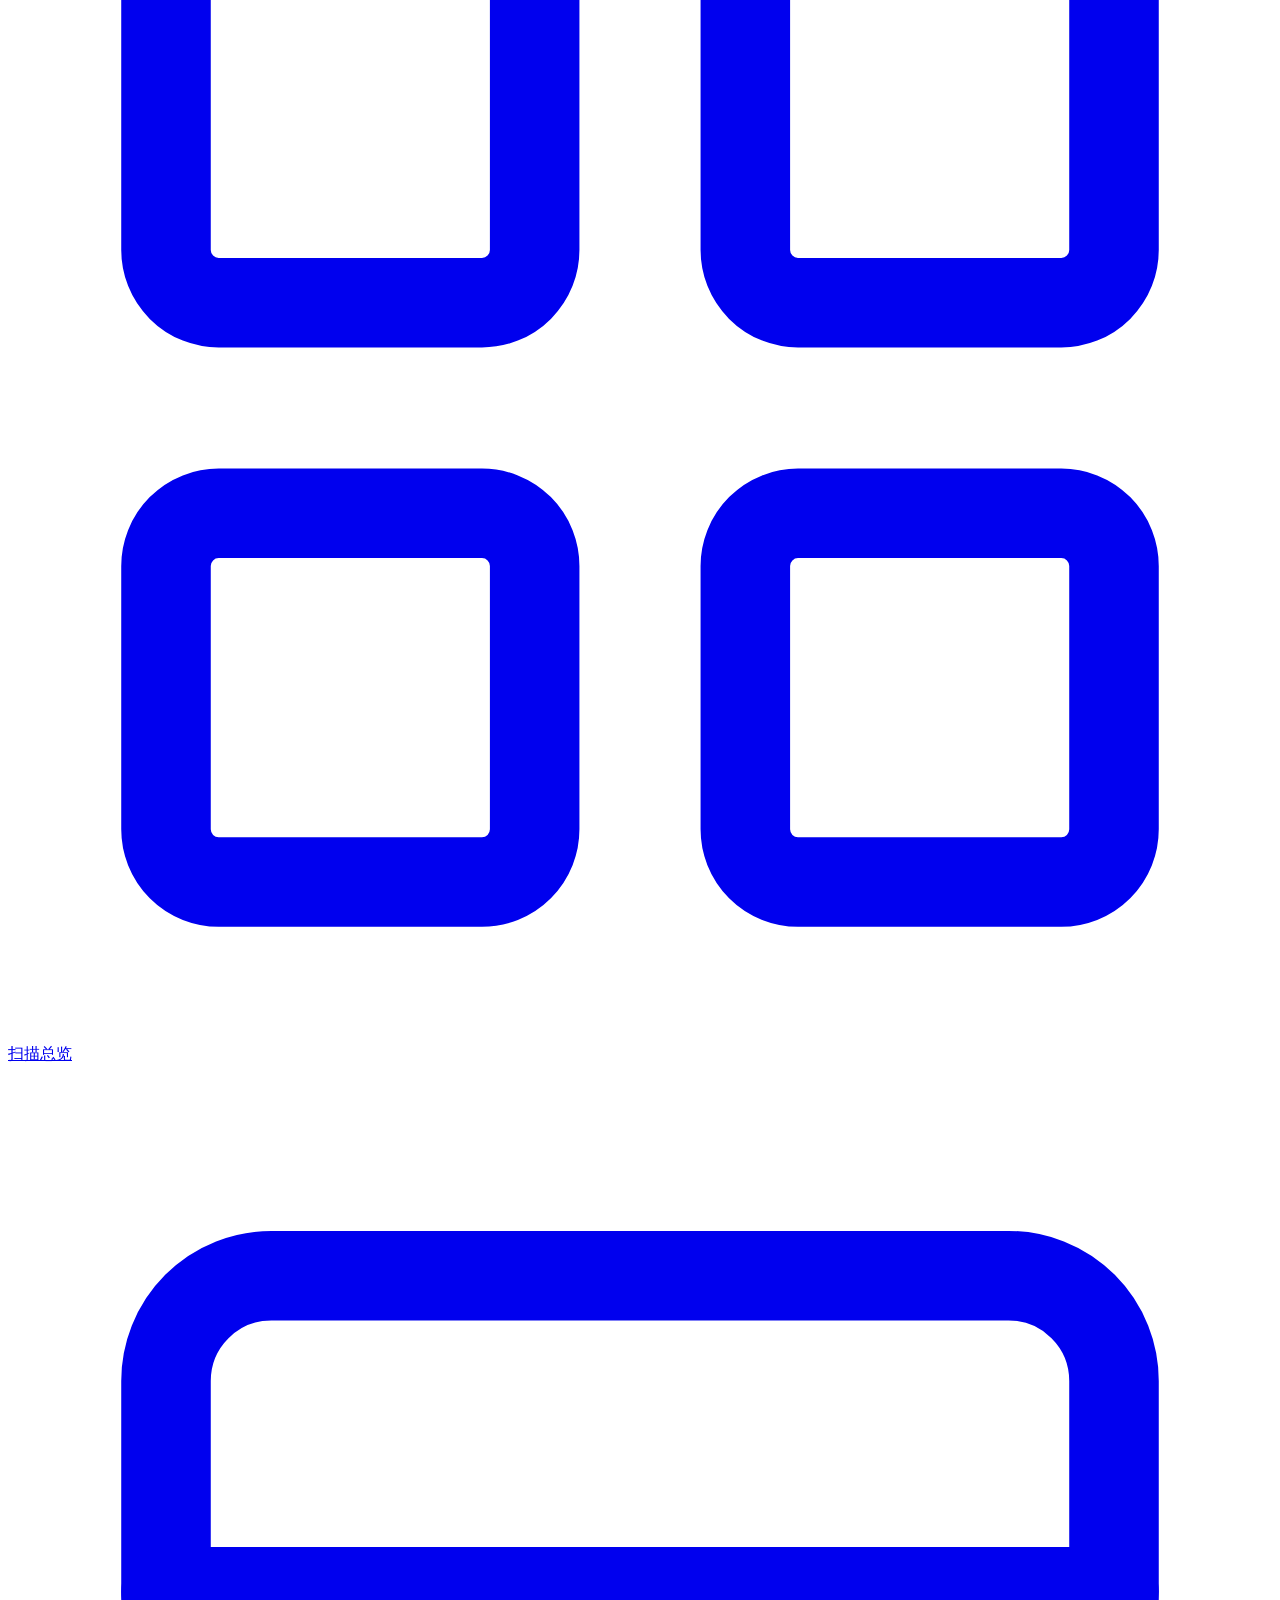
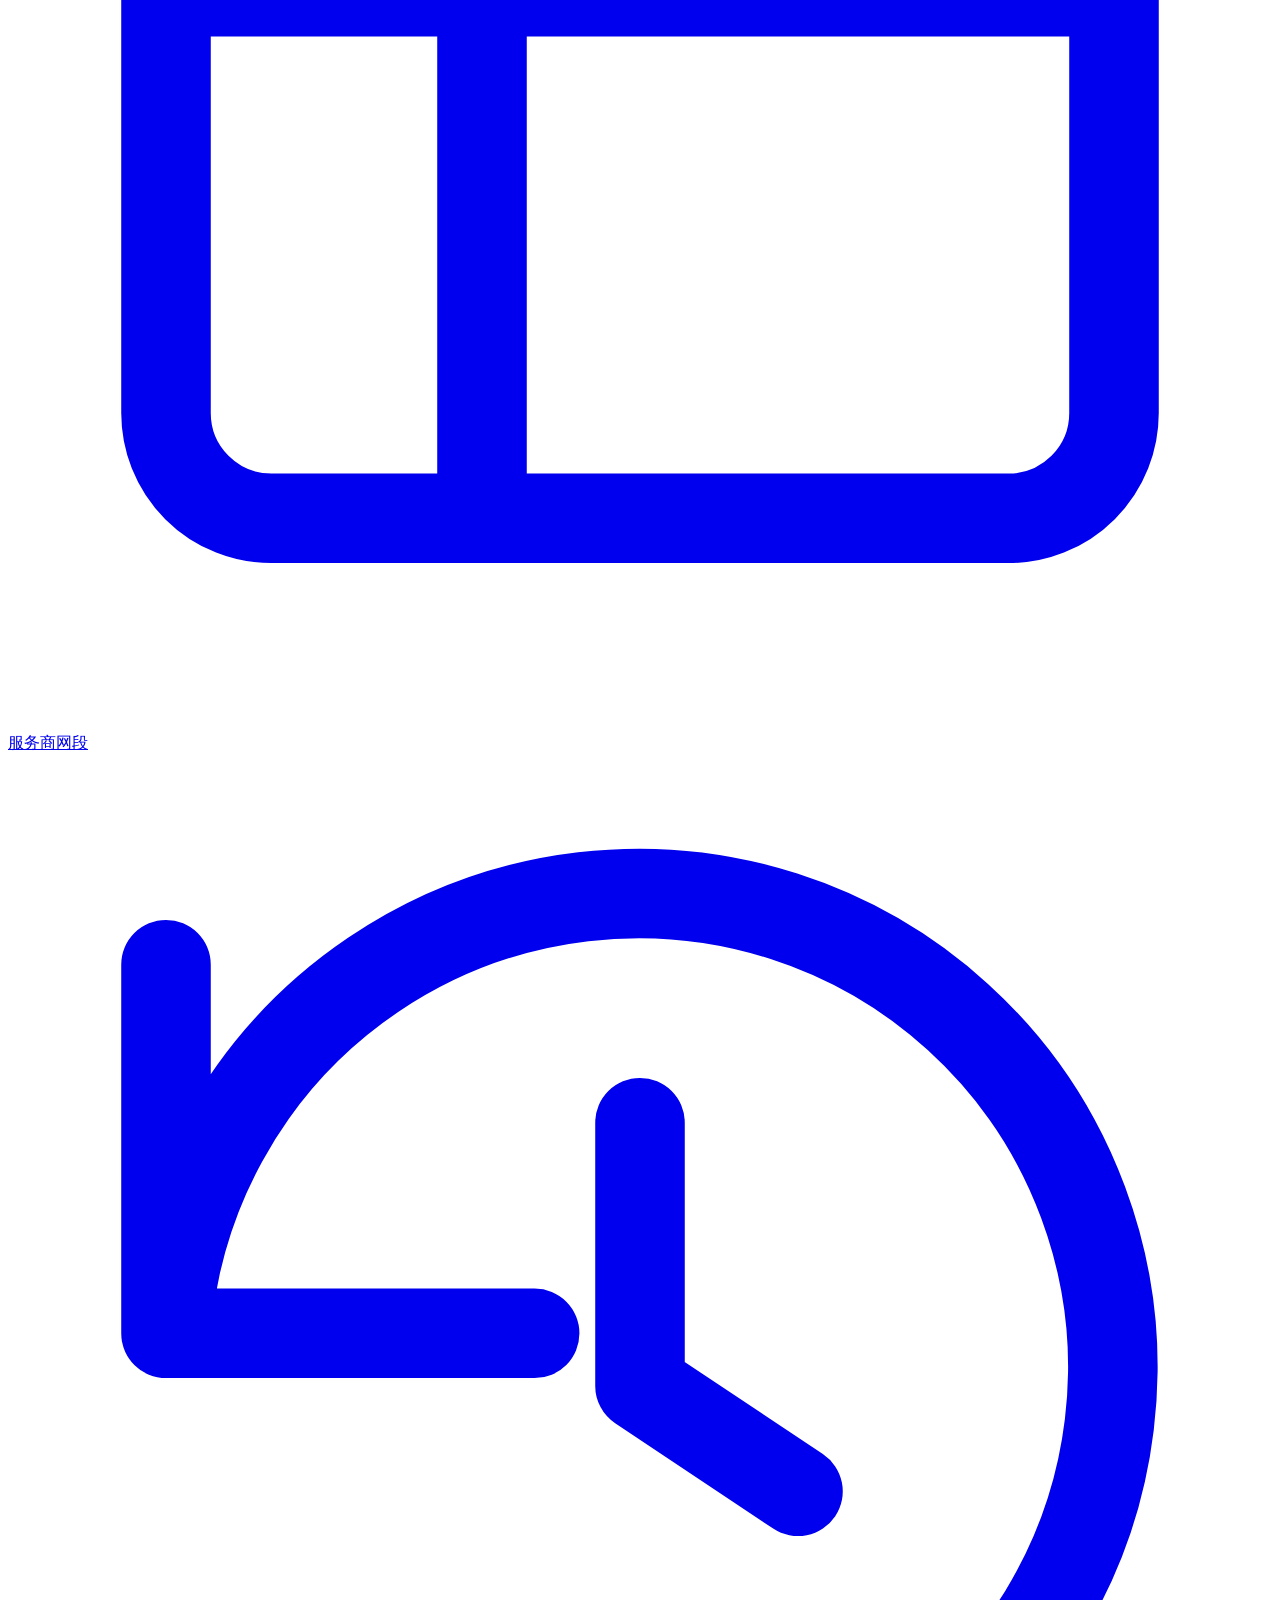
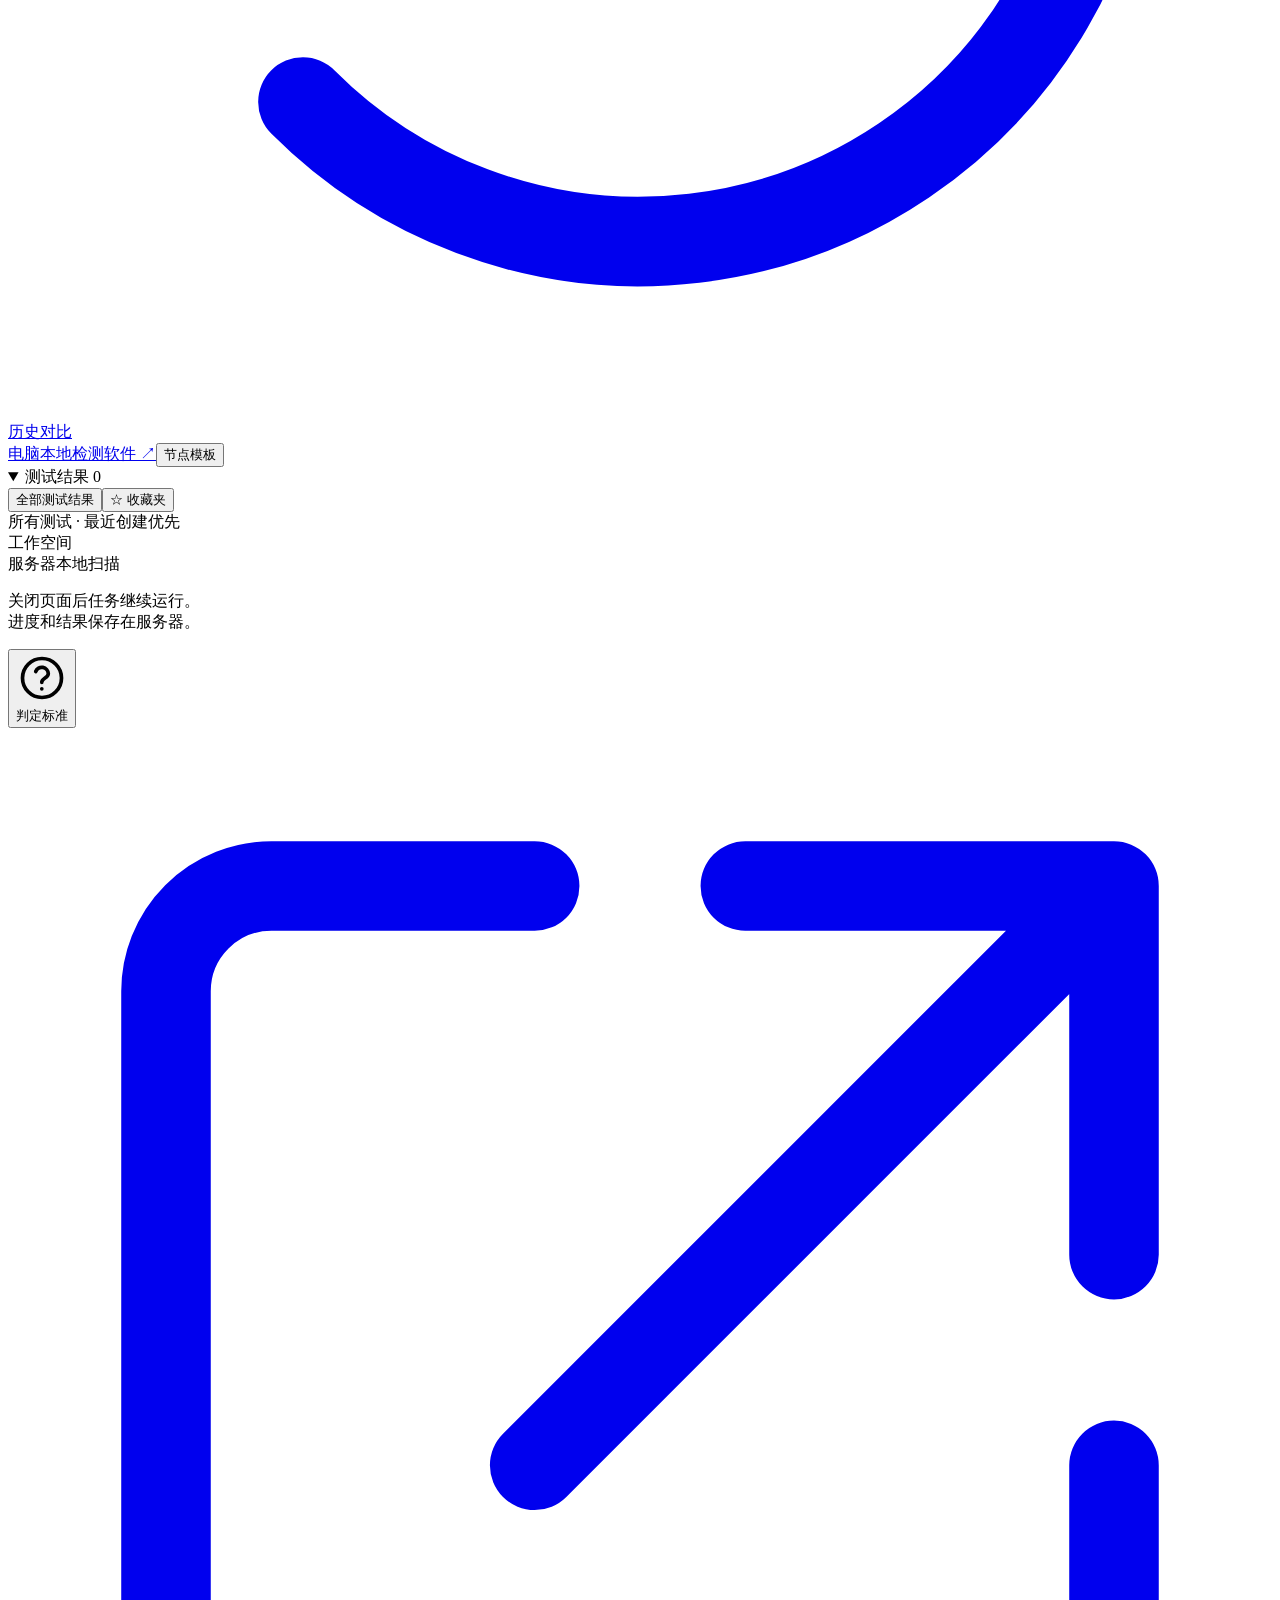
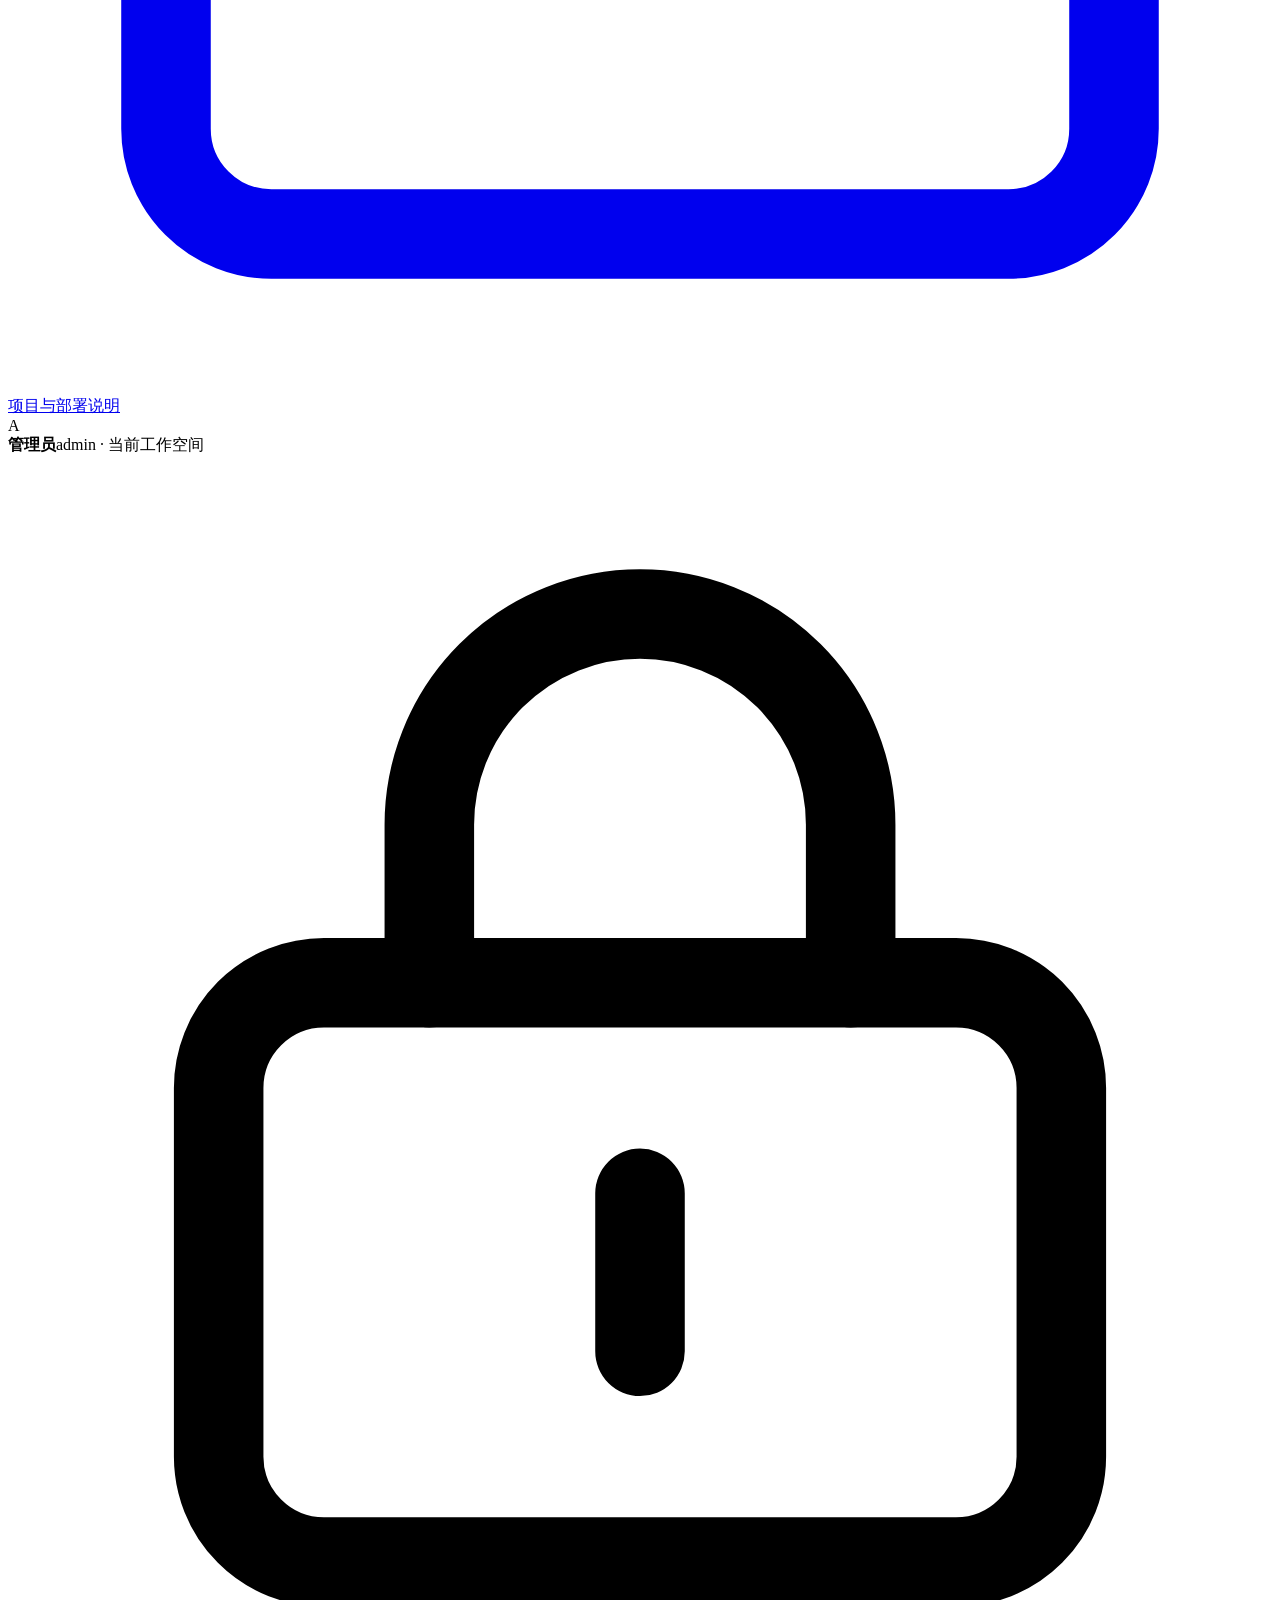
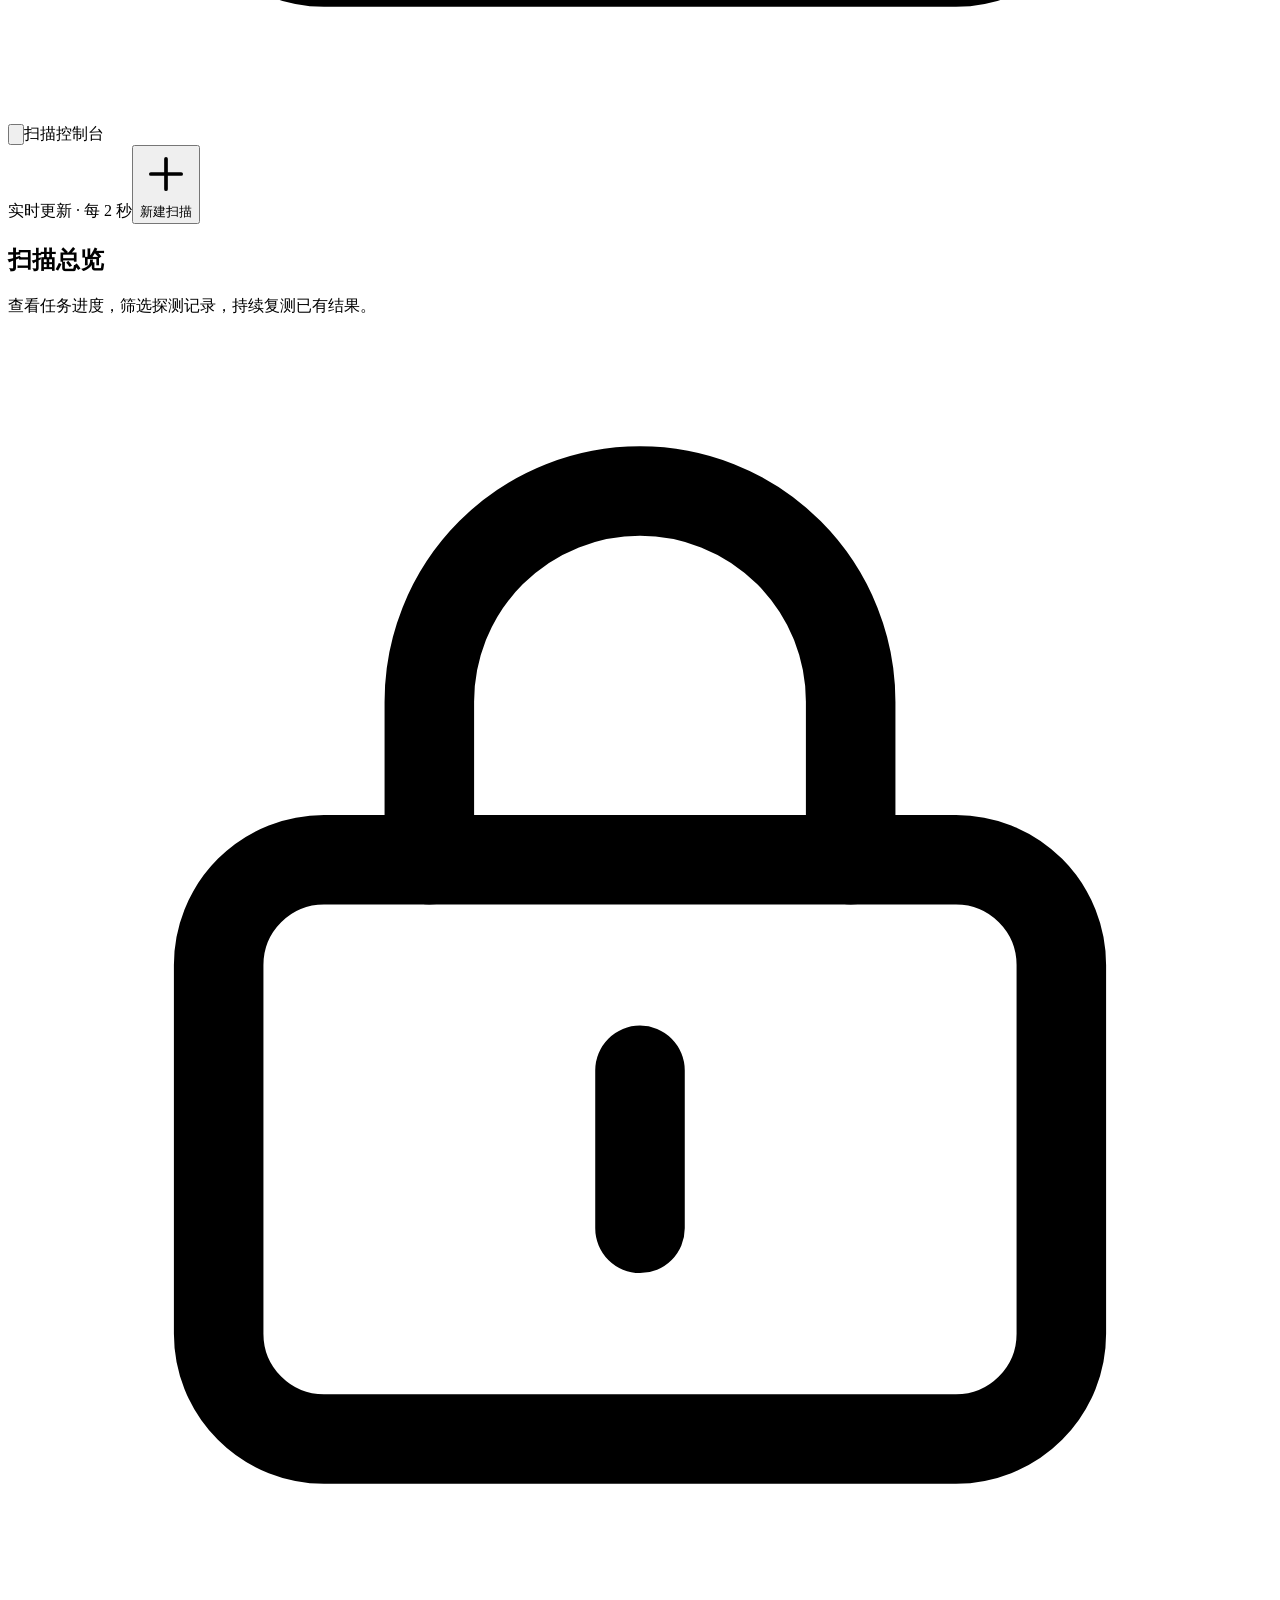
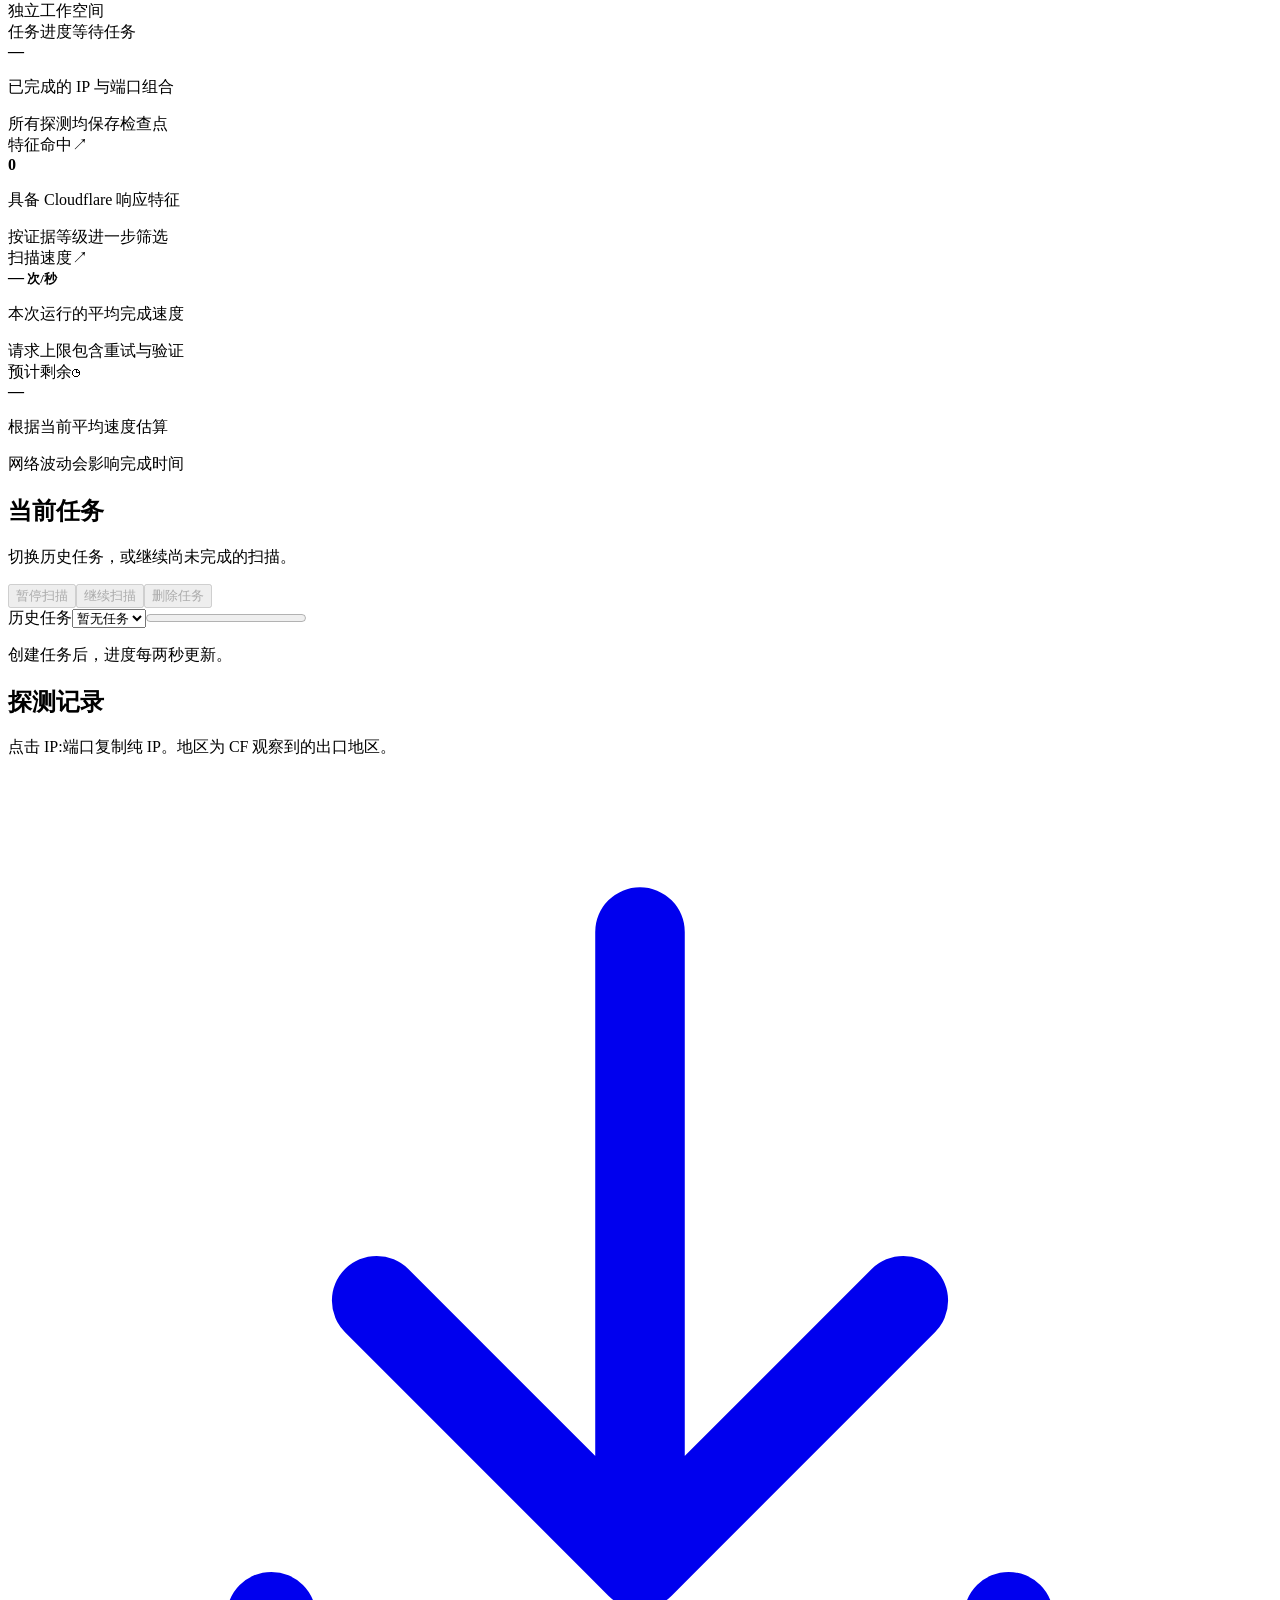
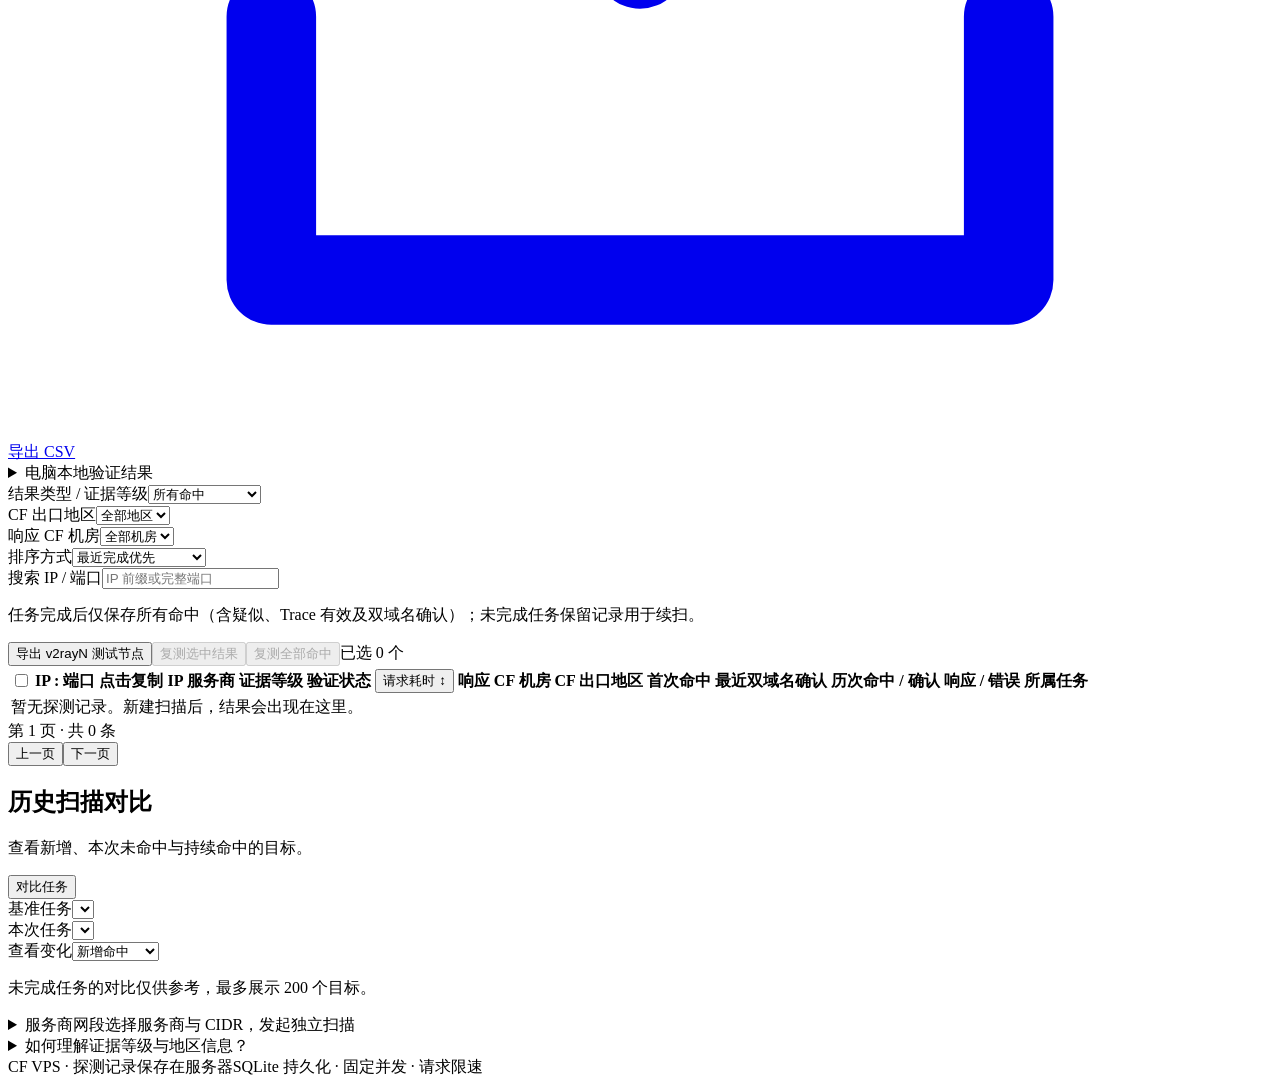
==== commit 8743d38c: "Add Windows local validation software and task-scoped result return" ====
--- a/static/index.html
+++ b/static/index.html
@@ -1,7 +1,7 @@
 <!doctype html>
 <html lang="zh-CN"><head><meta charset="UTF-8"><meta name="viewport" content="width=device-width,initial-scale=1"><meta name="color-scheme" content="light"><title>CF VPS · 扫描控制台</title><link rel="stylesheet" href="/fonts.css"><link rel="stylesheet" href="/style.css"><script src="/app.js" defer></script><script src="/providers.js" defer></script><script src="/center.js" defer></script></head>
 <body><a class="skip-link" href="#results">跳转到探测结果</a><button id="nav-backdrop" class="nav-backdrop" aria-label="关闭导航" hidden></button>
-<aside id="sidebar" data-node="shell/sidebar" data-slot="sidebar"><a class="brand" href="#overview"><svg aria-hidden="true" viewBox="0 0 24 24" fill="none" stroke="currentColor" stroke-width="1.7" stroke-linecap="round" stroke-linejoin="round"><circle cx="12" cy="12" r="8"/><circle cx="12" cy="12" r="3"/><path d="m12 12 7-7"/></svg><span>CF VPS</span></a><button class="primary quick-create" data-open-scan><svg aria-hidden="true" viewBox="0 0 24 24" fill="none" stroke="currentColor" stroke-width="1.7" stroke-linecap="round" stroke-linejoin="round"><path d="M12 5v14M5 12h14"/></svg>新建扫描</button><nav aria-label="主导航"><a class="nav-item active" href="#overview"><svg aria-hidden="true" viewBox="0 0 24 24" fill="none" stroke="currentColor" stroke-width="1.7" stroke-linecap="round" stroke-linejoin="round"><rect x="3" y="3" width="7" height="7" rx="1"/><rect x="14" y="3" width="7" height="7" rx="1"/><rect x="3" y="14" width="7" height="7" rx="1"/><rect x="14" y="14" width="7" height="7" rx="1"/></svg>扫描总览</a><a class="nav-item" href="#providers"><svg aria-hidden="true" viewBox="0 0 24 24" fill="none" stroke="currentColor" stroke-width="1.7" stroke-linecap="round" stroke-linejoin="round"><rect x="3" y="4" width="18" height="16" rx="2"/><path d="M3 10h18M9 10v10"/></svg>服务商网段</a><a class="nav-item" href="#history"><svg aria-hidden="true" viewBox="0 0 24 24" fill="none" stroke="currentColor" stroke-width="1.7" stroke-linecap="round" stroke-linejoin="round"><path d="M3 11a9 9 0 1 1 2.6 7M3 4v7h7M12 7v5l3 2"/></svg>历史对比</a></nav><button id="open-node-library" type="button" class="nav-item">节点模板</button><details id="result-nav" class="result-nav" open data-node="catalog/navigation"><summary>测试结果 <span id="result-task-count" class="category-count">0</span></summary><button id="center-all-nav" class="nav-item">全部测试结果</button><button id="center-favorites-nav" class="nav-item">☆ 收藏夹</button><div class="nav-label">所有测试 · 最近创建优先</div><div id="center-task-nav" aria-label="测试列表"></div></details><div class="sidebar-note"><span class="nav-label">工作空间</span><div class="workspace-label"><span class="status-dot"></span>服务器本地扫描</div><p>关闭页面后任务继续运行。<br>进度和结果保存在服务器。</p></div><div class="sidebar-bottom"><button class="nav-item" id="evidence-help"><svg aria-hidden="true" viewBox="0 0 24 24" fill="none" stroke="currentColor" stroke-width="1.7" stroke-linecap="round" stroke-linejoin="round"><circle cx="12" cy="12" r="9"/><path d="M9.1 9a3 3 0 0 1 5.8 1c0 2-3 2-3 4m0 3h.01"/></svg>判定标准</button><a class="nav-item" href="https://github.com/zhangx16/CF-vps" target="_blank" rel="noreferrer"><svg aria-hidden="true" viewBox="0 0 24 24" fill="none" stroke="currentColor" stroke-width="1.7" stroke-linecap="round" stroke-linejoin="round"><path d="M14 3h7v7m0-7-11 11M10 3H5a2 2 0 0 0-2 2v14a2 2 0 0 0 2 2h14a2 2 0 0 0 2-2v-5"/></svg>项目与部署说明</a><div class="account"><span class="avatar">A</span><div><strong>管理员</strong><span>admin · 当前工作空间</span></div><svg aria-hidden="true" viewBox="0 0 24 24" fill="none" stroke="currentColor" stroke-width="1.7" stroke-linecap="round" stroke-linejoin="round"><rect x="4" y="10" width="16" height="11" rx="2"/><path d="M8 10V7a4 4 0 0 1 8 0v3M12 14v3"/></svg></div></div></aside>
+<aside id="sidebar" data-node="shell/sidebar" data-slot="sidebar"><a class="brand" href="#overview"><svg aria-hidden="true" viewBox="0 0 24 24" fill="none" stroke="currentColor" stroke-width="1.7" stroke-linecap="round" stroke-linejoin="round"><circle cx="12" cy="12" r="8"/><circle cx="12" cy="12" r="3"/><path d="m12 12 7-7"/></svg><span>CF VPS</span></a><button class="primary quick-create" data-open-scan><svg aria-hidden="true" viewBox="0 0 24 24" fill="none" stroke="currentColor" stroke-width="1.7" stroke-linecap="round" stroke-linejoin="round"><path d="M12 5v14M5 12h14"/></svg>新建扫描</button><nav aria-label="主导航"><a class="nav-item active" href="#overview"><svg aria-hidden="true" viewBox="0 0 24 24" fill="none" stroke="currentColor" stroke-width="1.7" stroke-linecap="round" stroke-linejoin="round"><rect x="3" y="3" width="7" height="7" rx="1"/><rect x="14" y="3" width="7" height="7" rx="1"/><rect x="3" y="14" width="7" height="7" rx="1"/><rect x="14" y="14" width="7" height="7" rx="1"/></svg>扫描总览</a><a class="nav-item" href="#providers"><svg aria-hidden="true" viewBox="0 0 24 24" fill="none" stroke="currentColor" stroke-width="1.7" stroke-linecap="round" stroke-linejoin="round"><rect x="3" y="4" width="18" height="16" rx="2"/><path d="M3 10h18M9 10v10"/></svg>服务商网段</a><a class="nav-item" href="#history"><svg aria-hidden="true" viewBox="0 0 24 24" fill="none" stroke="currentColor" stroke-width="1.7" stroke-linecap="round" stroke-linejoin="round"><path d="M3 11a9 9 0 1 1 2.6 7M3 4v7h7M12 7v5l3 2"/></svg>历史对比</a></nav><a id="desktop-download" class="nav-item" href="https://github.com/zhangx16/CF-vps/releases/tag/desktop-v0.2.0-beta.1" target="_blank" rel="noreferrer">电脑本地检测软件 ↗</a><button id="open-node-library" type="button" class="nav-item">节点模板</button><details id="result-nav" class="result-nav" open data-node="catalog/navigation"><summary>测试结果 <span id="result-task-count" class="category-count">0</span></summary><button id="center-all-nav" class="nav-item">全部测试结果</button><button id="center-favorites-nav" class="nav-item">☆ 收藏夹</button><div class="nav-label">所有测试 · 最近创建优先</div><div id="center-task-nav" aria-label="测试列表"></div></details><div class="sidebar-note"><span class="nav-label">工作空间</span><div class="workspace-label"><span class="status-dot"></span>服务器本地扫描</div><p>关闭页面后任务继续运行。<br>进度和结果保存在服务器。</p></div><div class="sidebar-bottom"><button class="nav-item" id="evidence-help"><svg aria-hidden="true" viewBox="0 0 24 24" fill="none" stroke="currentColor" stroke-width="1.7" stroke-linecap="round" stroke-linejoin="round"><circle cx="12" cy="12" r="9"/><path d="M9.1 9a3 3 0 0 1 5.8 1c0 2-3 2-3 4m0 3h.01"/></svg>判定标准</button><a class="nav-item" href="https://github.com/zhangx16/CF-vps" target="_blank" rel="noreferrer"><svg aria-hidden="true" viewBox="0 0 24 24" fill="none" stroke="currentColor" stroke-width="1.7" stroke-linecap="round" stroke-linejoin="round"><path d="M14 3h7v7m0-7-11 11M10 3H5a2 2 0 0 0-2 2v14a2 2 0 0 0 2 2h14a2 2 0 0 0 2-2v-5"/></svg>项目与部署说明</a><div class="account"><span class="avatar">A</span><div><strong>管理员</strong><span>admin · 当前工作空间</span></div><svg aria-hidden="true" viewBox="0 0 24 24" fill="none" stroke="currentColor" stroke-width="1.7" stroke-linecap="round" stroke-linejoin="round"><rect x="4" y="10" width="16" height="11" rx="2"/><path d="M8 10V7a4 4 0 0 1 8 0v3M12 14v3"/></svg></div></div></aside>
 <main data-node="shell/main" data-slot="sidebar-inset"><header class="topbar" data-node="shell/header"><div class="topbar-title"><button id="nav-toggle" class="icon-button" aria-label="切换侧边导航" aria-expanded="true"><svg aria-hidden="true" viewBox="0 0 24 24" fill="none" stroke="currentColor" stroke-width="1.7" stroke-linecap="round" stroke-linejoin="round"><rect x="3" y="4" width="18" height="16" rx="2"/><path d="M9 4v16"/></svg></button><span class="header-divider"></span><span>扫描控制台</span></div><div class="topbar-right"><span class="connection-label">实时更新 · 每 2 秒</span><button class="primary" data-open-scan><svg aria-hidden="true" viewBox="0 0 24 24" fill="none" stroke="currentColor" stroke-width="1.7" stroke-linecap="round" stroke-linejoin="round"><path d="M12 5v14M5 12h14"/></svg>新建扫描</button></div></header>
 <div class="content"><section id="overview" data-node="overview"><div class="page-heading"><div><h1>扫描总览</h1><p>查看任务进度，筛选探测记录，持续复测已有结果。</p></div><span class="workspace-tag"><svg aria-hidden="true" viewBox="0 0 24 24" fill="none" stroke="currentColor" stroke-width="1.7" stroke-linecap="round" stroke-linejoin="round"><rect x="4" y="10" width="16" height="11" rx="2"/><path d="M8 10V7a4 4 0 0 1 8 0v3M12 14v3"/></svg>独立工作空间</span></div><div id="notice" role="status" aria-live="polite"></div><section id="resume-notice" class="resume-notice" hidden aria-label="上次未完成任务"><div><strong>上次任务尚未完成</strong><p id="resume-notice-detail" class="hint"></p></div><div class="actions"><button id="resume-last" class="primary">继续上次任务</button><button id="view-last">查看任务</button></div></section>
 <div class="metrics" data-node="overview/metrics">
@@ -11,7 +11,7 @@
 <article class="metric-card" data-slot="card"><div class="metric-top"><span>预计剩余</span><span class="metric-mark">◷</span></div><strong id="eta">—</strong><p>根据当前平均速度估算</p><span class="metric-caption">网络波动会影响完成时间</span></article></div>
 <section class="panel task-panel" data-node="overview/task" data-slot="card"><div class="section-head"><div><h2>当前任务</h2><p class="hint">切换历史任务，或继续尚未完成的扫描。</p></div><div class="actions"><button id="stop" disabled>暂停扫描</button><button id="resume" disabled>继续扫描</button><button id="delete-job" class="quiet danger" disabled>删除任务</button></div></div><label class="sr-only" for="jobs">历史任务</label><select id="jobs"><option value="">暂无任务</option></select><progress id="progress" max="100" value="0" aria-label="扫描完成进度"></progress><p id="detail" class="hint">创建任务后，进度每两秒更新。</p><p id="runtime" class="hint"></p><p id="error" class="error"></p></section></section>
 <section id="results" class="result-section" data-node="results"><div class="section-head"><div><h2 id="results-title">探测记录</h2><p id="results-hint" class="hint">点击 IP:端口复制纯 IP。地区为 CF 观察到的出口地区。</p></div><button id="delete-result-task" type="button" hidden>删除这次测试</button><a id="export" class="button" href="#"><svg aria-hidden="true" viewBox="0 0 24 24" fill="none" stroke="currentColor" stroke-width="1.7" stroke-linecap="round" stroke-linejoin="round"><path d="M12 3v12m-5-5 5 5 5-5M5 16v5h14v-5"/></svg>导出 CSV</a></div>
-<details id="task-targets" class="task-targets" hidden><summary>任务输入 IP / 网段</summary><p id="task-targets-meta" class="hint"></p><label for="task-targets-text" class="sr-only">任务输入的 IP 与网段</label><textarea id="task-targets-text" rows="6" readonly spellcheck="false"></textarea><p id="task-targets-note" class="hint"></p><div class="actions"><button id="copy-task-targets" type="button" disabled>复制网段</button><button id="download-task-targets" type="button" disabled>下载 TXT</button></div><p id="task-targets-status" class="hint" role="status"></p></details><div id="catalog-context" class="catalog-context" hidden data-node="catalog/context"><div><label for="catalog-provider">服务商分类</label><select id="catalog-provider"><option value="">全部服务商</option></select></div><div><label for="catalog-job">所属任务</label><select id="catalog-job"><option value="*">全部历史任务</option></select></div><p class="hint">保留历次观测，同一 IP 可出现多条记录。选择具体任务后可批量复测。</p></div><div class="filters" data-node="results/filters"><div><label for="view">证据等级</label><select id="view"><option value="hits">所有命中</option><option value="verified">双域名确认</option><option value="trace_valid">Trace 有效</option><option value="suspected">疑似命中</option><option value="legacy">旧版结果</option><option value="all">全部保留记录</option></select></div><div><label for="region">CF 出口地区</label><select id="region"><option value="">全部地区</option></select></div><div><label for="colo">响应 CF 机房</label><select id="colo"><option value="">全部机房</option></select></div><div><label for="sort">排序方式</label><select id="sort"><option value="newest">最近完成优先</option><option value="latency_asc">请求耗时：低 → 高</option><option value="latency_desc">请求耗时：高 → 低</option><option value="region">按出口地区</option><option value="colo">按响应机房</option><option value="ip">按 IP</option></select></div><div><label for="search">搜索 IP / 端口</label><input id="search" placeholder="IP 前缀或完整端口"></div></div>
+<details id="task-targets" class="task-targets" hidden><summary>任务输入 IP / 网段</summary><p id="task-targets-meta" class="hint"></p><label for="task-targets-text" class="sr-only">任务输入的 IP 与网段</label><textarea id="task-targets-text" rows="6" readonly spellcheck="false"></textarea><p id="task-targets-note" class="hint"></p><div class="actions"><button id="copy-task-targets" type="button" disabled>复制网段</button><button id="download-task-targets" type="button" disabled>下载 TXT</button></div><p id="task-targets-status" class="hint" role="status"></p></details><details id="local-confirmed" class="task-targets" data-node="results/local-validation"><summary>电脑本地验证结果</summary><p class="hint">在 Windows 程序中选择 CF VPS、填写本站地址并读取任务，拉取候选后用自己的节点模板验证。通过结果可回填到对应任务；仅保存 IP 与端口，不接收节点凭据，也不改变原探测证据或收藏。</p><div class="actions"><a class="button" href="https://github.com/zhangx16/CF-vps/releases/tag/desktop-v0.2.0-beta.1" target="_blank" rel="noreferrer">下载 Windows 软件</a><a id="local-confirmed-ips" class="button" hidden>导出通过 IP</a><a id="local-confirmed-endpoints" class="button" hidden>导出 IP:端口</a></div><p id="local-confirmed-status" class="hint" role="status">选择具体任务后查看回填结果。</p><div class="table-wrap"><table><thead><tr><th>IP:端口</th><th>本地回填时间</th><th>操作</th></tr></thead><tbody id="local-confirmed-rows"></tbody></table></div></details><div id="catalog-context" class="catalog-context" hidden data-node="catalog/context"><div><label for="catalog-provider">服务商分类</label><select id="catalog-provider"><option value="">全部服务商</option></select></div><div><label for="catalog-job">所属任务</label><select id="catalog-job"><option value="*">全部历史任务</option></select></div><p class="hint">保留历次观测，同一 IP 可出现多条记录。选择具体任务后可批量复测。</p></div><div class="filters" data-node="results/filters"><div><label for="view">结果类型 / 证据等级</label><select id="view"><option value="hits">所有命中</option><option value="local_confirmed">电脑本地已验证</option><option value="verified">双域名确认</option><option value="trace_valid">Trace 有效</option><option value="suspected">疑似命中</option><option value="legacy">旧版结果</option><option value="all">全部保留记录</option></select></div><div><label for="region">CF 出口地区</label><select id="region"><option value="">全部地区</option></select></div><div><label for="colo">响应 CF 机房</label><select id="colo"><option value="">全部机房</option></select></div><div><label for="sort">排序方式</label><select id="sort"><option value="newest">最近完成优先</option><option value="latency_asc">请求耗时：低 → 高</option><option value="latency_desc">请求耗时：高 → 低</option><option value="region">按出口地区</option><option value="colo">按响应机房</option><option value="ip">按 IP</option></select></div><div><label for="search">搜索 IP / 端口</label><input id="search" placeholder="IP 前缀或完整端口"></div></div>
 <p class="hint">任务完成后仅保存所有命中（含疑似、Trace 有效及双域名确认）；未完成任务保留记录用于续扫。</p><div class="actions result-actions"><button id="open-node-export" type="button">导出 v2rayN 测试节点</button><button id="retest-selected" disabled>复测选中结果</button><button id="retest-all" disabled>复测全部命中</button><span id="selection-count" class="hint">已选 0 个</span></div>
 <div class="table-wrap" data-node="results/table" data-slot="table-container" tabindex="0" aria-label="探测结果，可横向滚动"><table data-slot="table"><thead><tr><th><input id="select-all" type="checkbox" aria-label="选择当前页全部结果"></th><th>IP : 端口 <span class="th-note">点击复制 IP</span></th><th class="catalog-column">服务商</th><th>证据等级</th><th>验证状态</th><th><button id="sort-latency" class="table-sort">请求耗时 ↕</button></th><th>响应 CF 机房</th><th>CF 出口地区</th><th>首次命中</th><th>最近双域名确认</th><th>历次命中 / 确认</th><th>响应 / 错误</th><th class="catalog-column">所属任务</th></tr></thead><tbody id="rows"><tr><td colspan="11" class="empty">暂无探测记录。新建扫描后，结果会出现在这里。</td></tr></tbody></table></div><div class="pagination"><span id="page">第 1 页 · 共 0 条</span><div class="actions"><button id="prev">上一页</button><button id="next">下一页</button></div></div></section>
 <section id="history" class="panel comparison-panel" data-node="history" data-slot="card"><div class="section-head"><div><h2>历史扫描对比</h2><p class="hint">查看新增、本次未命中与持续命中的目标。</p></div><button id="compare">对比任务</button></div><div class="filters compare-filters"><div><label for="compare-old">基准任务</label><select id="compare-old"></select></div><div><label for="compare-new">本次任务</label><select id="compare-new"></select></div><div><label for="compare-kind">查看变化</label><select id="compare-kind"><option value="new">新增命中</option><option value="lost">本次未命中</option><option value="persistent">持续命中</option></select></div></div><p id="compare-summary" class="hint">未完成任务的对比仅供参考，最多展示 200 个目标。</p><div id="compare-items" class="compare-items"></div></section>
@@ -19,5 +19,5 @@
 <details id="evidence" class="evidence" data-node="evidence"><summary>如何理解证据等级与地区信息？</summary><p>疑似命中仅有 CF 特征；Trace 有效需要 HTTP 200、正文关键字段及域名一致；双域名确认需要两个 SNI 都通过 Trace 检查。旧版结果需复测后按新标准确认。这些证据不能单独证明 Reality 回落。</p><p>请求耗时包含连接、TLS 握手与 HTTP 读取，鼠标停留可查看分阶段时间。CF 出口地区与响应机房不能代表目标 VPS 的实际位置。任务完成后仅保留命中记录；历史统计显示命中与双域名确认次数，旧版记录不补造历史时间。</p></details><footer><span>CF VPS · 探测记录保存在服务器</span><span>SQLite 持久化 · 固定并发 · 请求限速</span></footer></div></main>
 <dialog id="node-library-dialog"><div class="dialog-header"><div><h2>节点模板</h2><p class="hint">导入不同地区的 VLESS 节点，导出候选时选择要复用的模板。</p></div><button id="close-node-library" type="button">关闭</button></div><p class="hint">保存的节点包含凭据，仅存放在当前浏览器。清除网站数据会删除模板；更换设备需要重新导入。</p><form id="node-library-form"><label for="library-region">地区（可自定义）</label><input id="library-region" maxlength="40" placeholder="例如：美国、日本、香港" required><label for="library-name">名称（可选）</label><input id="library-name" maxlength="60" placeholder="留空使用节点链接中的备注；批量导入时作为名称前缀"><label for="library-links">导入 VLESS 链接（每行一个）</label><textarea id="library-links" rows="5" required autocomplete="off" spellcheck="false" placeholder="vless://…"></textarea><div class="dialog-footer"><button type="submit" class="primary">导入并保存到此浏览器</button><label class="button" for="library-file">导入 TXT 文件</label><input id="library-file" type="file" accept=".txt,text/plain" hidden></div><p id="library-status" class="hint" role="status"></p></form><div id="library-list" aria-label="已保存节点模板"></div></dialog>
 <dialog id="node-export-dialog"><div class="dialog-header"><div><h2>导出 v2rayN 测试节点</h2><p class="hint">生成节点后在本地 v2rayN 批量测试真连接延迟。</p></div><button id="close-node-export" type="button" aria-label="关闭节点导出">关闭</button></div><form id="node-export-form"><label for="node-region-filter">模板地区</label><select id="node-region-filter"><option value="">全部地区</option></select><label for="node-saved-template">已导入节点</label><select id="node-saved-template"><option value="">临时粘贴链接</option></select><button id="export-manage-nodes" type="button">管理 / 导入节点</button><label for="node-template">VLESS 模板链接</label><textarea id="node-template" rows="4" required placeholder="粘贴 vless:// 分享链接" autocomplete="off" spellcheck="false"></textarea><p class="hint">临时粘贴的模板关闭窗口即清空；已保存模板仅保存在此浏览器，不上传服务器。UUID、TLS、SNI、WS Host 和路径保持原样。</p><label for="node-scope">候选来源</label><select id="node-scope"><option value="filtered">当前筛选结果</option><option value="selected">已勾选结果</option></select><label for="node-port-mode">连接端口</label><select id="node-port-mode"><option value="candidate">使用扫描结果的 IP 和端口（默认）</option><option value="template">保留模板端口（只替换 IP）</option></select><label for="node-limit">最多导出节点数</label><input id="node-limit" type="number" min="1" max="5000" value="500" required><p class="hint">按当前排序提取并去重，不自动测试节点可用性。保留模板端口时，同一 IP 只生成一个节点。</p><p id="node-export-status" class="hint" role="status"></p><div class="dialog-footer"><button id="generate-nodes" class="primary" type="submit">生成节点</button><button id="copy-nodes" type="button" disabled>复制全部</button><button id="download-nodes" type="button" disabled>下载 TXT</button></div><label for="node-output">生成结果</label><textarea id="node-output" rows="6" readonly spellcheck="false"></textarea><p class="hint">在 v2rayN 新建测试分组，复制全部链接后按 Ctrl+V 导入，再全选该组节点，右键选择“测试真连接延迟”。请勿只用 Ping / TCPing 判断代理是否可用。</p></form></dialog>
-<dialog id="scan-dialog" data-node="scan/dialog"><div class="dialog-header"><div><h2>新建扫描</h2><p class="hint">配置目标与速率，扫描会在服务器后台执行。</p></div><button class="icon-button" id="close-scan" aria-label="关闭新建扫描"><svg aria-hidden="true" viewBox="0 0 24 24" fill="none" stroke="currentColor" stroke-width="1.7" stroke-linecap="round" stroke-linejoin="round"><path d="m6 6 12 12M6 18 18 6"/></svg></button></div><form id="scan-form"><div id="form-error" class="error" role="alert"></div><p id="scan-source" class="hint"></p><label for="task-name">任务名称（可选）</label><input id="task-name" type="text" maxlength="60" placeholder="例如：香港自选网段 · 晚间测试"><p class="hint">用于本次任务的列表、结果来源和导出；留空使用默认显示。</p><label for="targets">目标 IP / CIDR</label><textarea id="targets" rows="5" placeholder="留空使用附带的 DMIT 网段文件&#10;也可输入公网 IP / CIDR，每行一个"></textarea><p class="hint">仅扫描你拥有或已获授权的目标。内置网段为静态快照。</p><label for="file">从本地导入网段</label><input id="file" type="file" accept=".txt,.cidr,text/plain"><div class="pair"><div><label for="ports">端口</label><input id="ports" value="443,8443" required></div><div><label for="concurrency">并发上限</label><input id="concurrency" type="number" min="1" max="1000" value="100" required></div></div><div class="pair"><div><label for="timeout">单次超时（秒）</label><input id="timeout" type="number" min="0.5" max="30" step="0.5" value="4" required></div><div><label for="attempts">失败尝试次数</label><input id="attempts" type="number" min="1" max="3" value="2" required></div></div><div class="adaptive-control"><label class="checkbox-label" for="adaptive"><input id="adaptive" type="checkbox" checked> 根据服务器资源自适应调整并发</label><div class="pair"><div><label for="min-concurrency">正常情况下的最低并发</label><input id="min-concurrency" type="number" min="1" max="1000" value="10"></div><p class="hint">上方并发数作为上限。资源紧张时降低，恢复后逐步增加；严重内存或句柄压力可降至 1。</p></div></div><label for="rps">每秒 HTTPS 请求上限</label><input id="rps" type="number" min="1" max="1000" value="100" required><p class="hint">包含主探测、二次验证与重试；连接拒绝不会反复重试。</p><div class="dialog-footer"><button type="button" id="cancel-scan">取消</button><button id="start" class="primary" type="submit">开始扫描 <svg aria-hidden="true" viewBox="0 0 24 24" fill="none" stroke="currentColor" stroke-width="1.7" stroke-linecap="round" stroke-linejoin="round"><path d="M12 5v14M5 12h14"/></svg></button></div></form></dialog>
+<dialog id="scan-dialog" data-node="scan/dialog"><div class="dialog-header"><div><h2>新建扫描</h2><p class="hint">配置目标与速率，扫描会在服务器后台执行。</p></div><button class="icon-button" id="close-scan" aria-label="关闭新建扫描"><svg aria-hidden="true" viewBox="0 0 24 24" fill="none" stroke="currentColor" stroke-width="1.7" stroke-linecap="round" stroke-linejoin="round"><path d="m6 6 12 12M6 18 18 6"/></svg></button></div><form id="scan-form"><div id="form-error" class="error" role="alert"></div><p id="scan-source" class="hint"></p><label for="task-name">任务名称（可选）</label><input id="task-name" type="text" maxlength="60" placeholder="例如：香港自选网段 · 晚间测试"><p class="hint">用于本次任务的列表、结果来源和导出；留空使用默认显示。</p><label for="targets">目标 IP / CIDR</label><textarea id="targets" rows="5" placeholder="留空使用附带的 DMIT 网段文件&#10;也可输入公网 IP / CIDR，每行一个"></textarea><p class="hint">仅扫描你拥有或已获授权的目标。内置网段为静态快照。</p><label for="file">从本地导入网段</label><input id="file" type="file" accept=".txt,.cidr,text/plain"><div class="pair"><div><label for="ports">端口</label><input id="ports" value="443,8443" required></div><div><label for="concurrency">并发上限</label><input id="concurrency" type="number" min="1" max="5000" value="100" required></div></div><div class="pair"><div><label for="timeout">单次超时（秒）</label><input id="timeout" type="number" min="0.5" max="30" step="0.5" value="4" required></div><div><label for="attempts">失败尝试次数</label><input id="attempts" type="number" min="1" max="3" value="2" required></div></div><div class="adaptive-control"><label class="checkbox-label" for="adaptive"><input id="adaptive" type="checkbox" checked> 根据服务器资源自适应调整并发</label><div class="pair"><div><label for="min-concurrency">正常情况下的最低并发</label><input id="min-concurrency" type="number" min="1" max="5000" value="10"></div><p class="hint">上方并发数作为上限。资源紧张时降低，恢复后逐步增加；严重内存或句柄压力可降至 1。</p></div></div><label for="rps">每秒 HTTPS 请求上限</label><input id="rps" type="number" min="1" max="2000" value="100" required><p class="hint">包含主探测、二次验证与重试；连接拒绝不会反复重试。</p><div class="dialog-footer"><button type="button" id="cancel-scan">取消</button><button id="start" class="primary" type="submit">开始扫描 <svg aria-hidden="true" viewBox="0 0 24 24" fill="none" stroke="currentColor" stroke-width="1.7" stroke-linecap="round" stroke-linejoin="round"><path d="M12 5v14M5 12h14"/></svg></button></div></form></dialog>
 <div id="toast" role="status" aria-live="polite"></div></body></html>
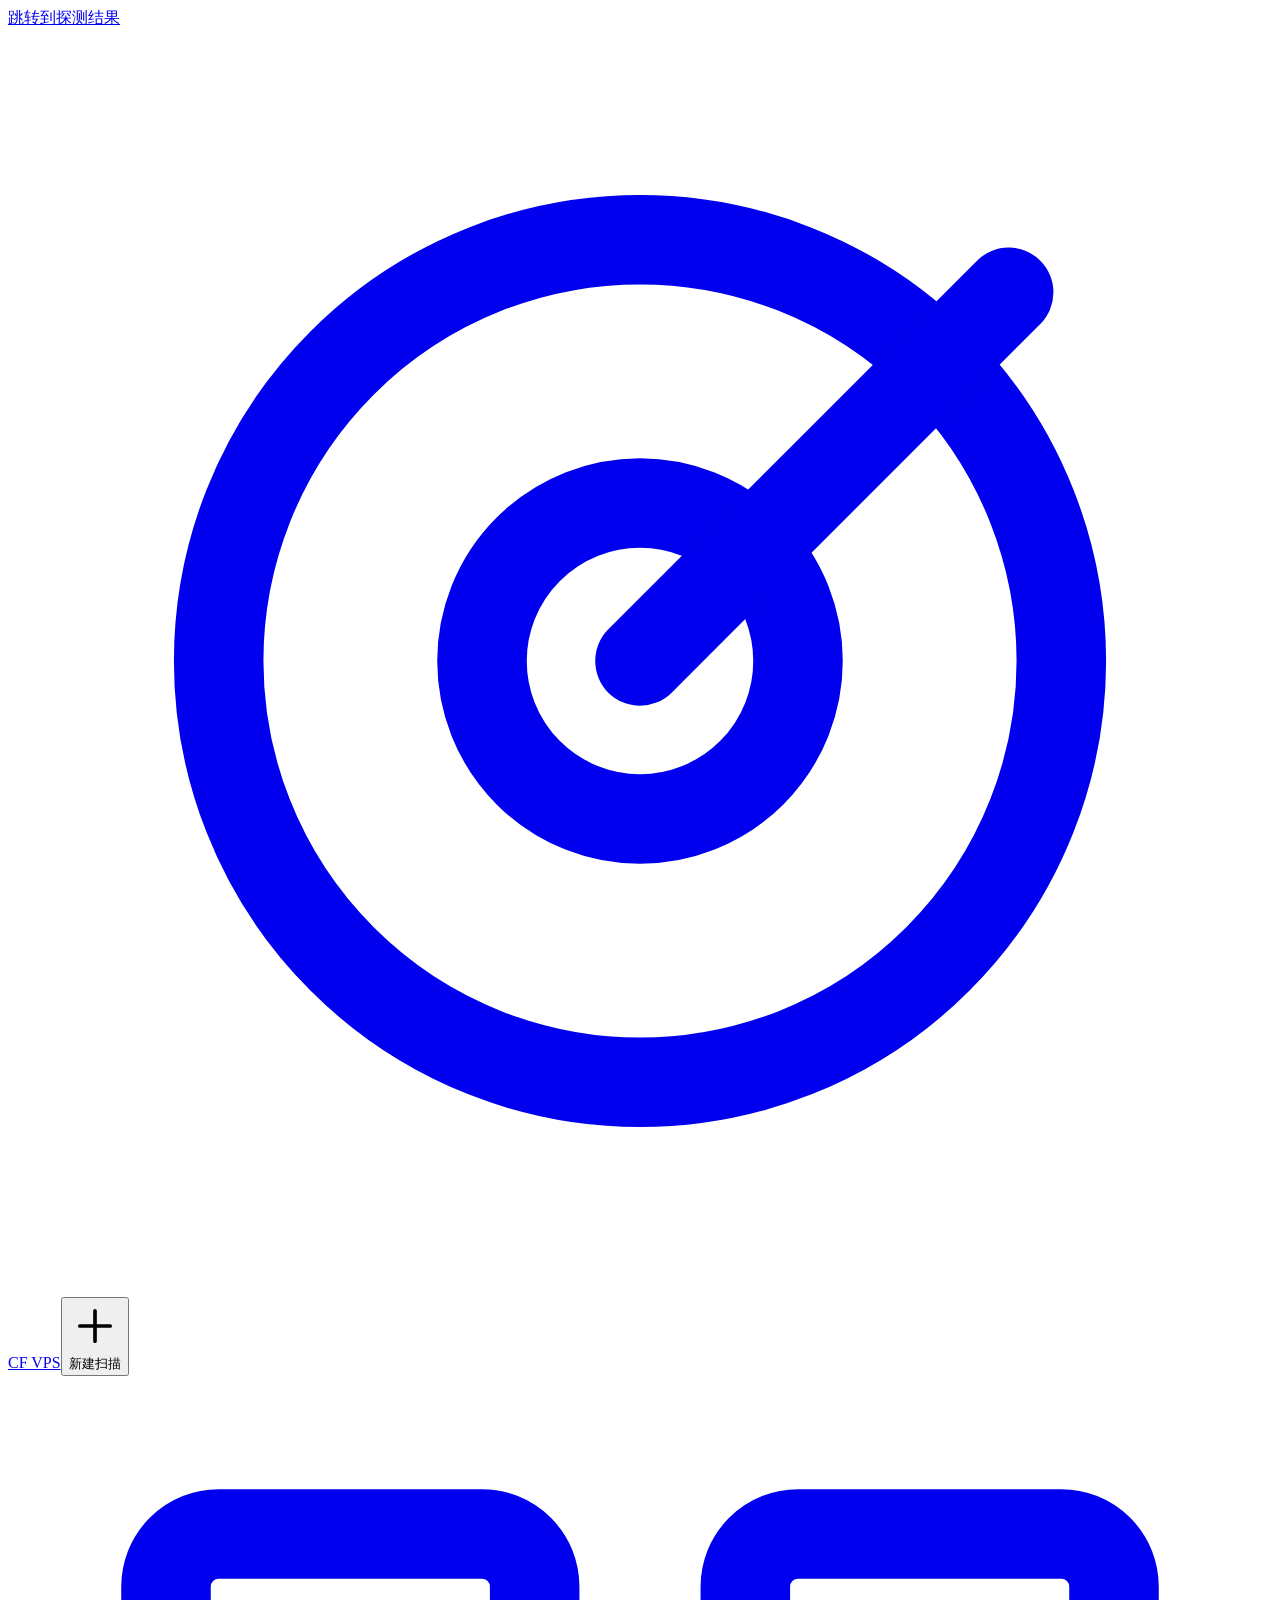
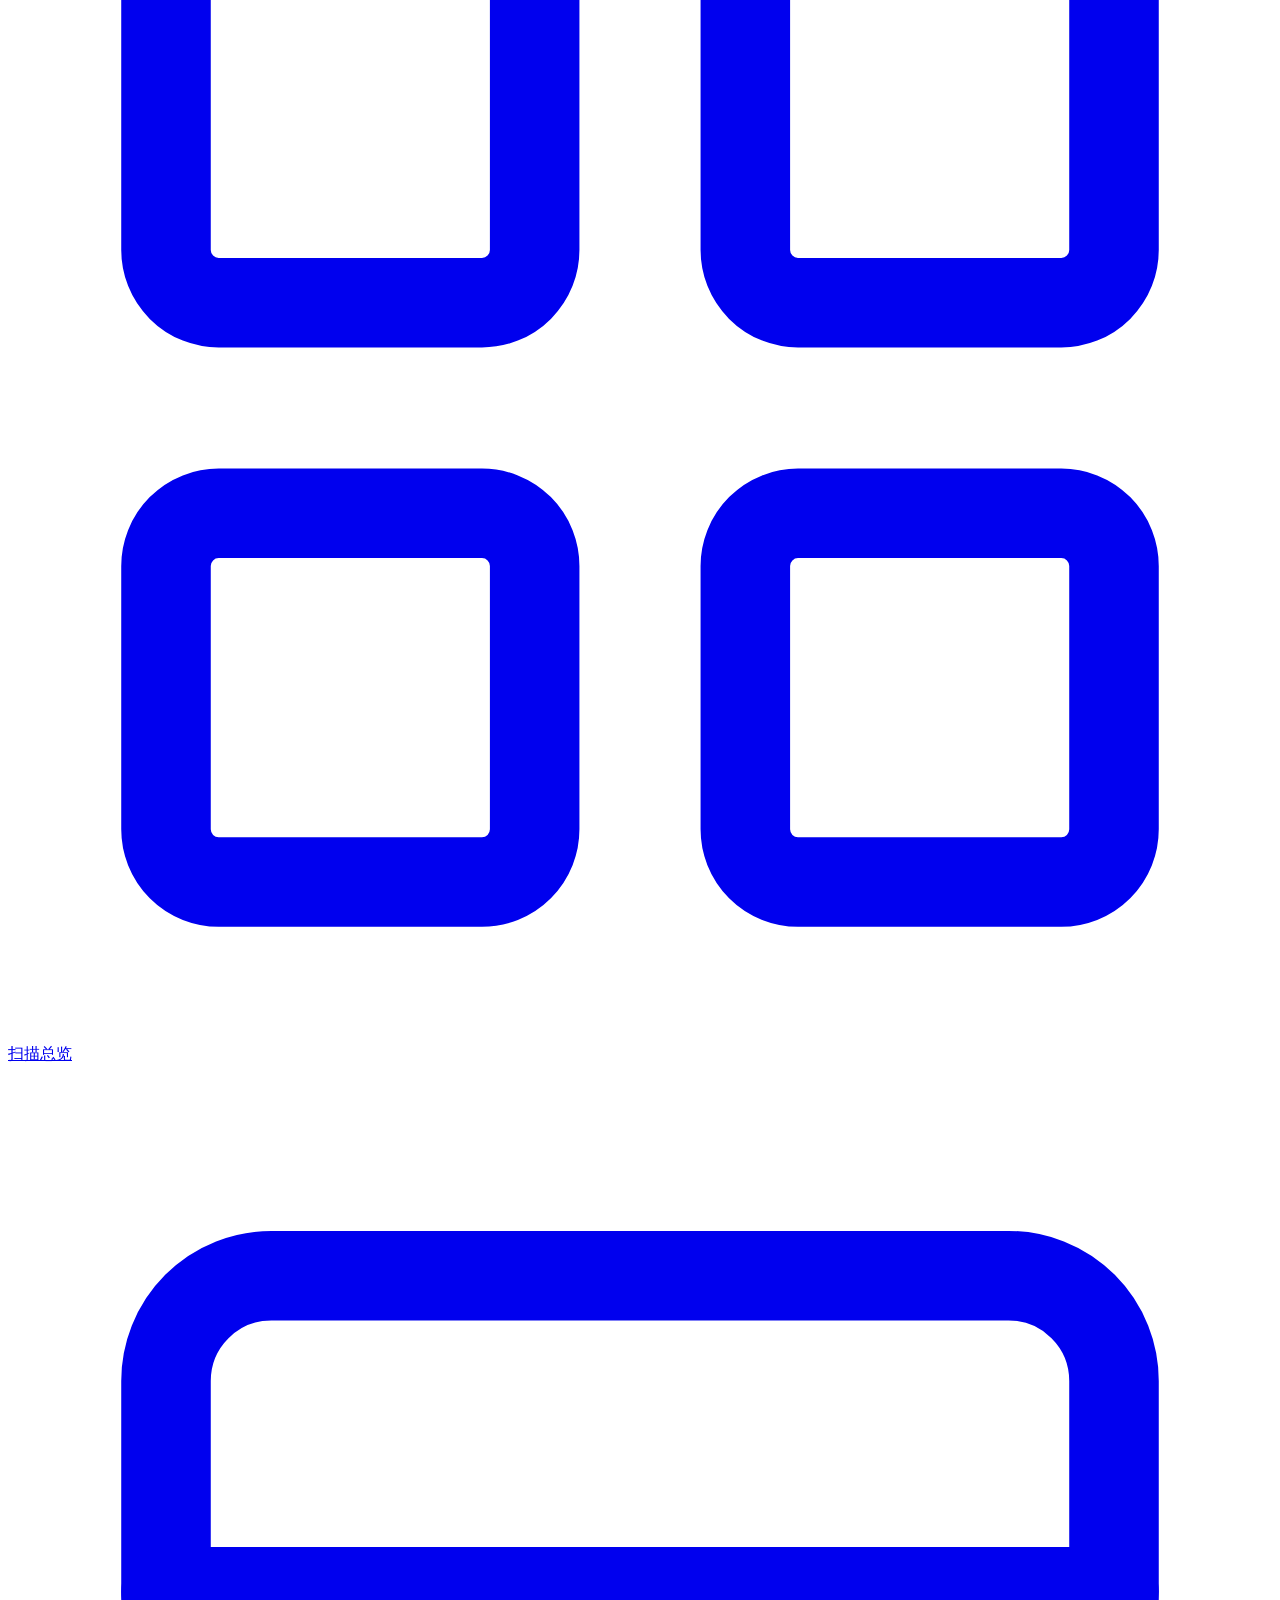
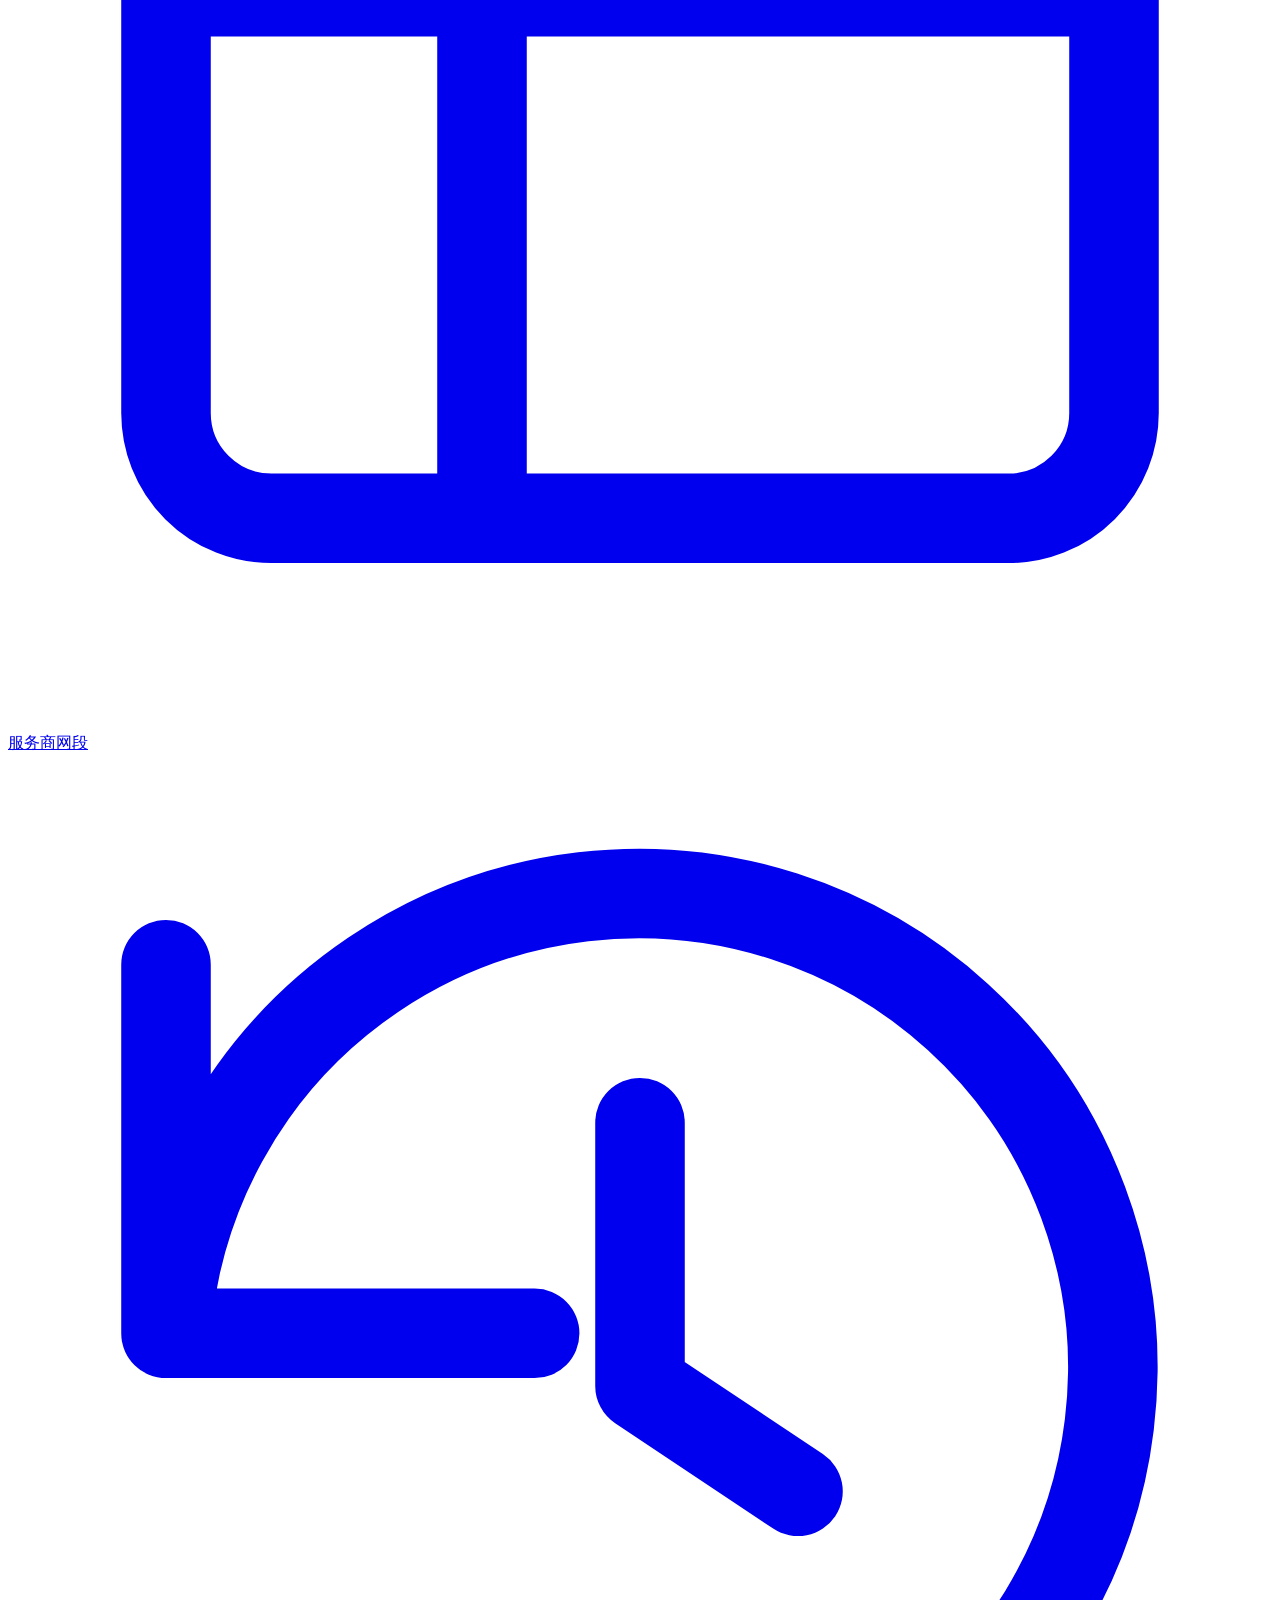
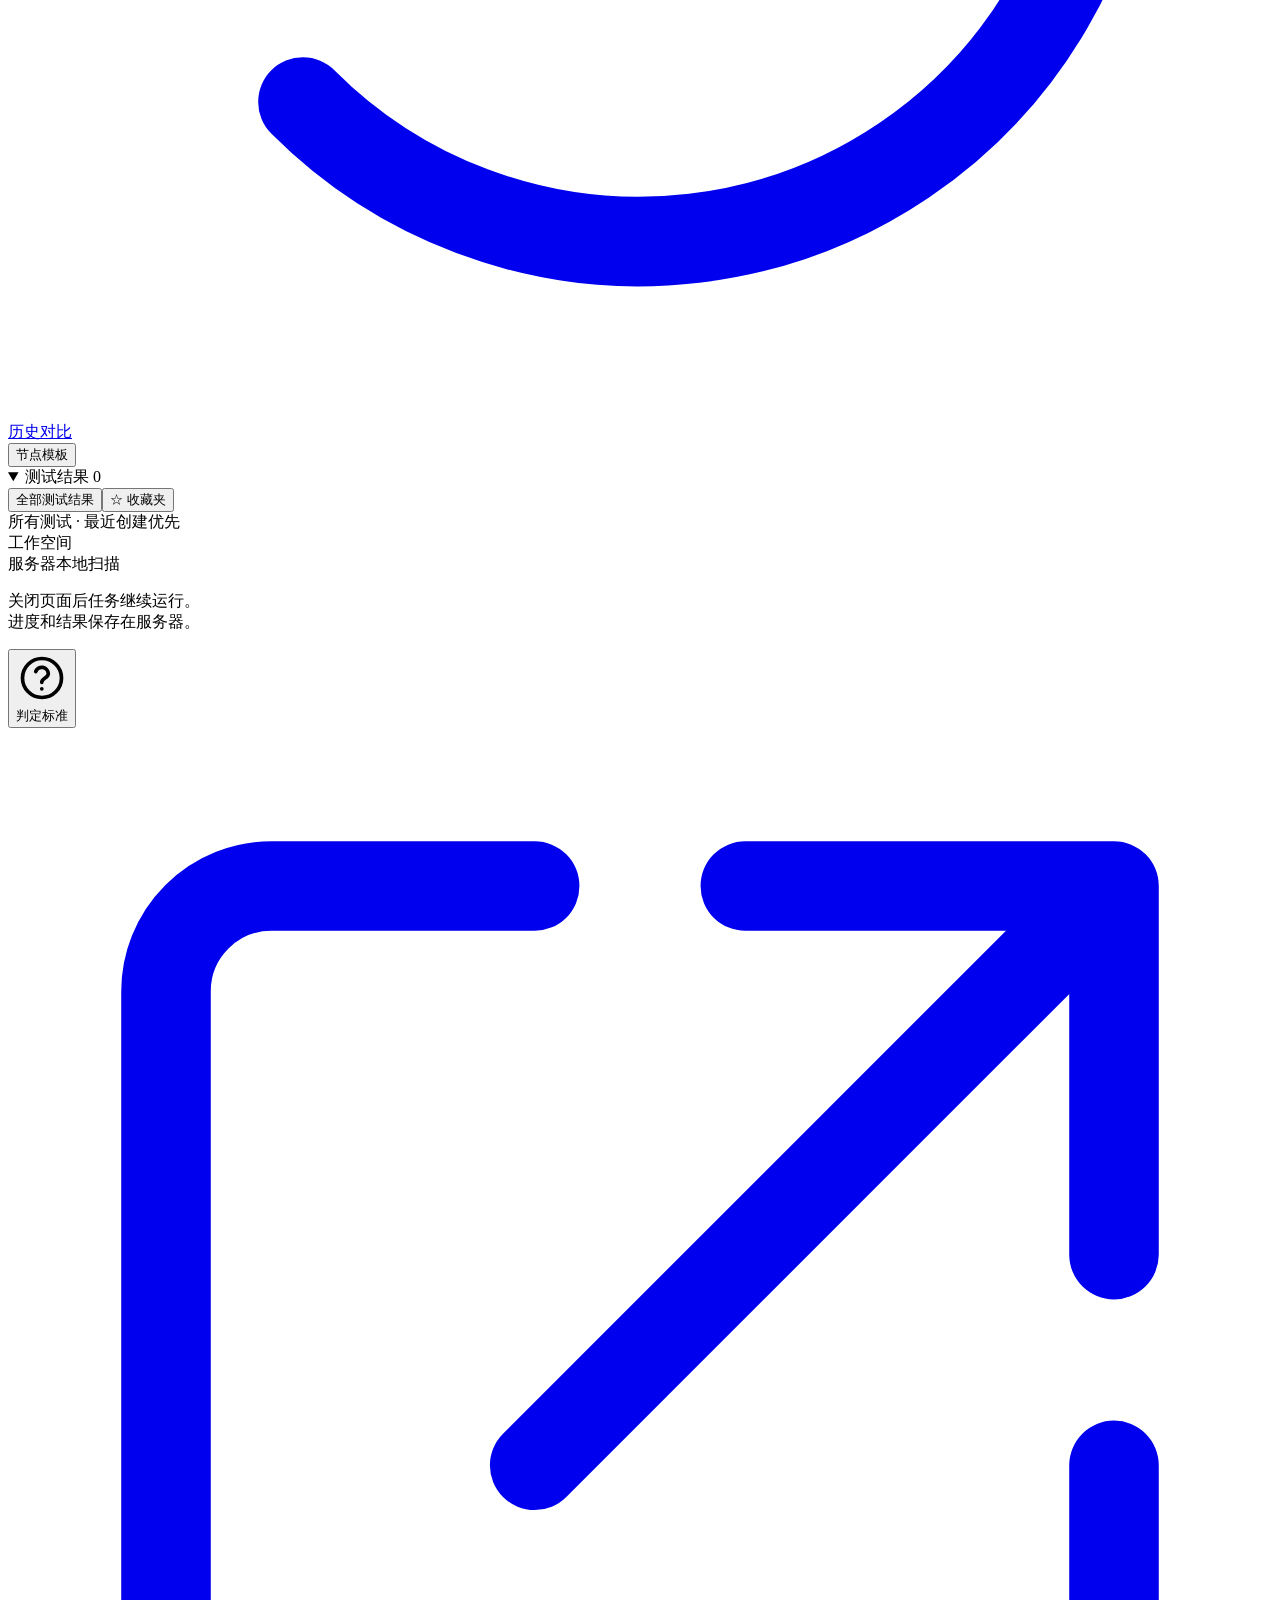
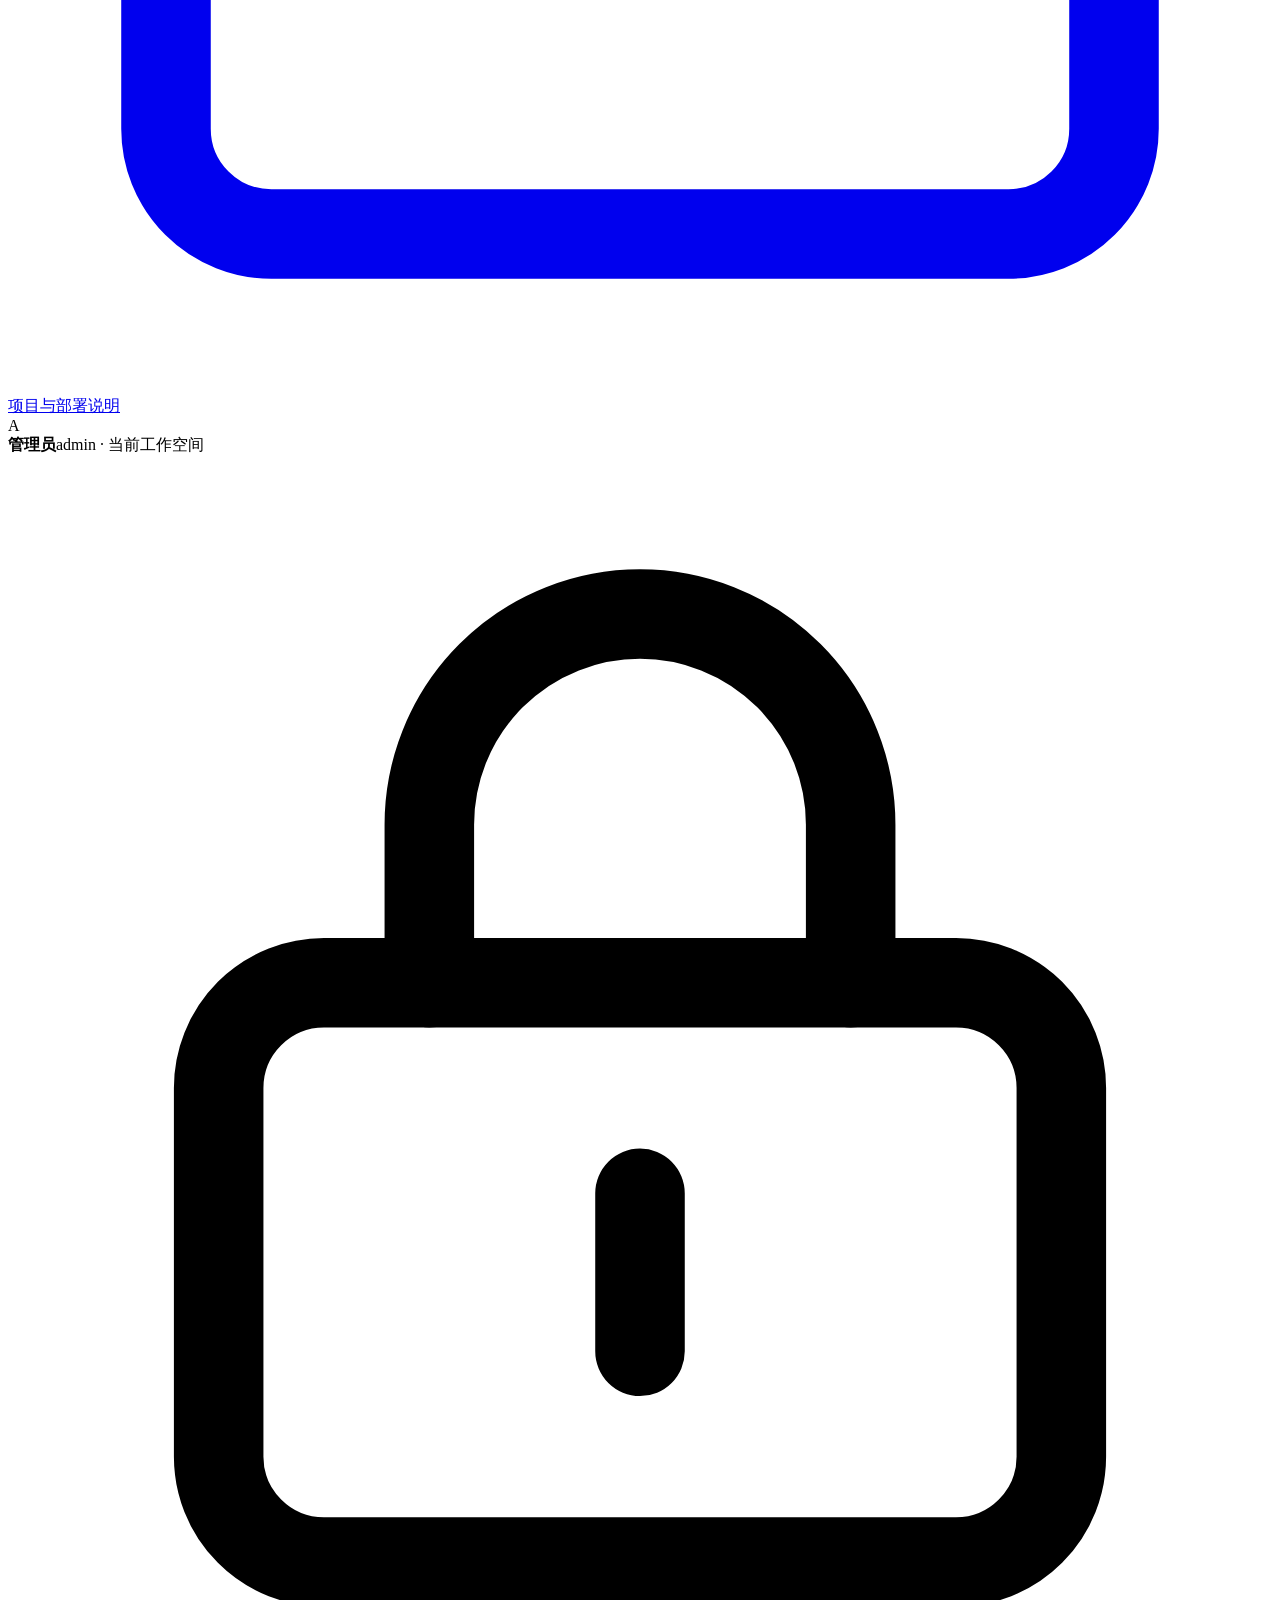
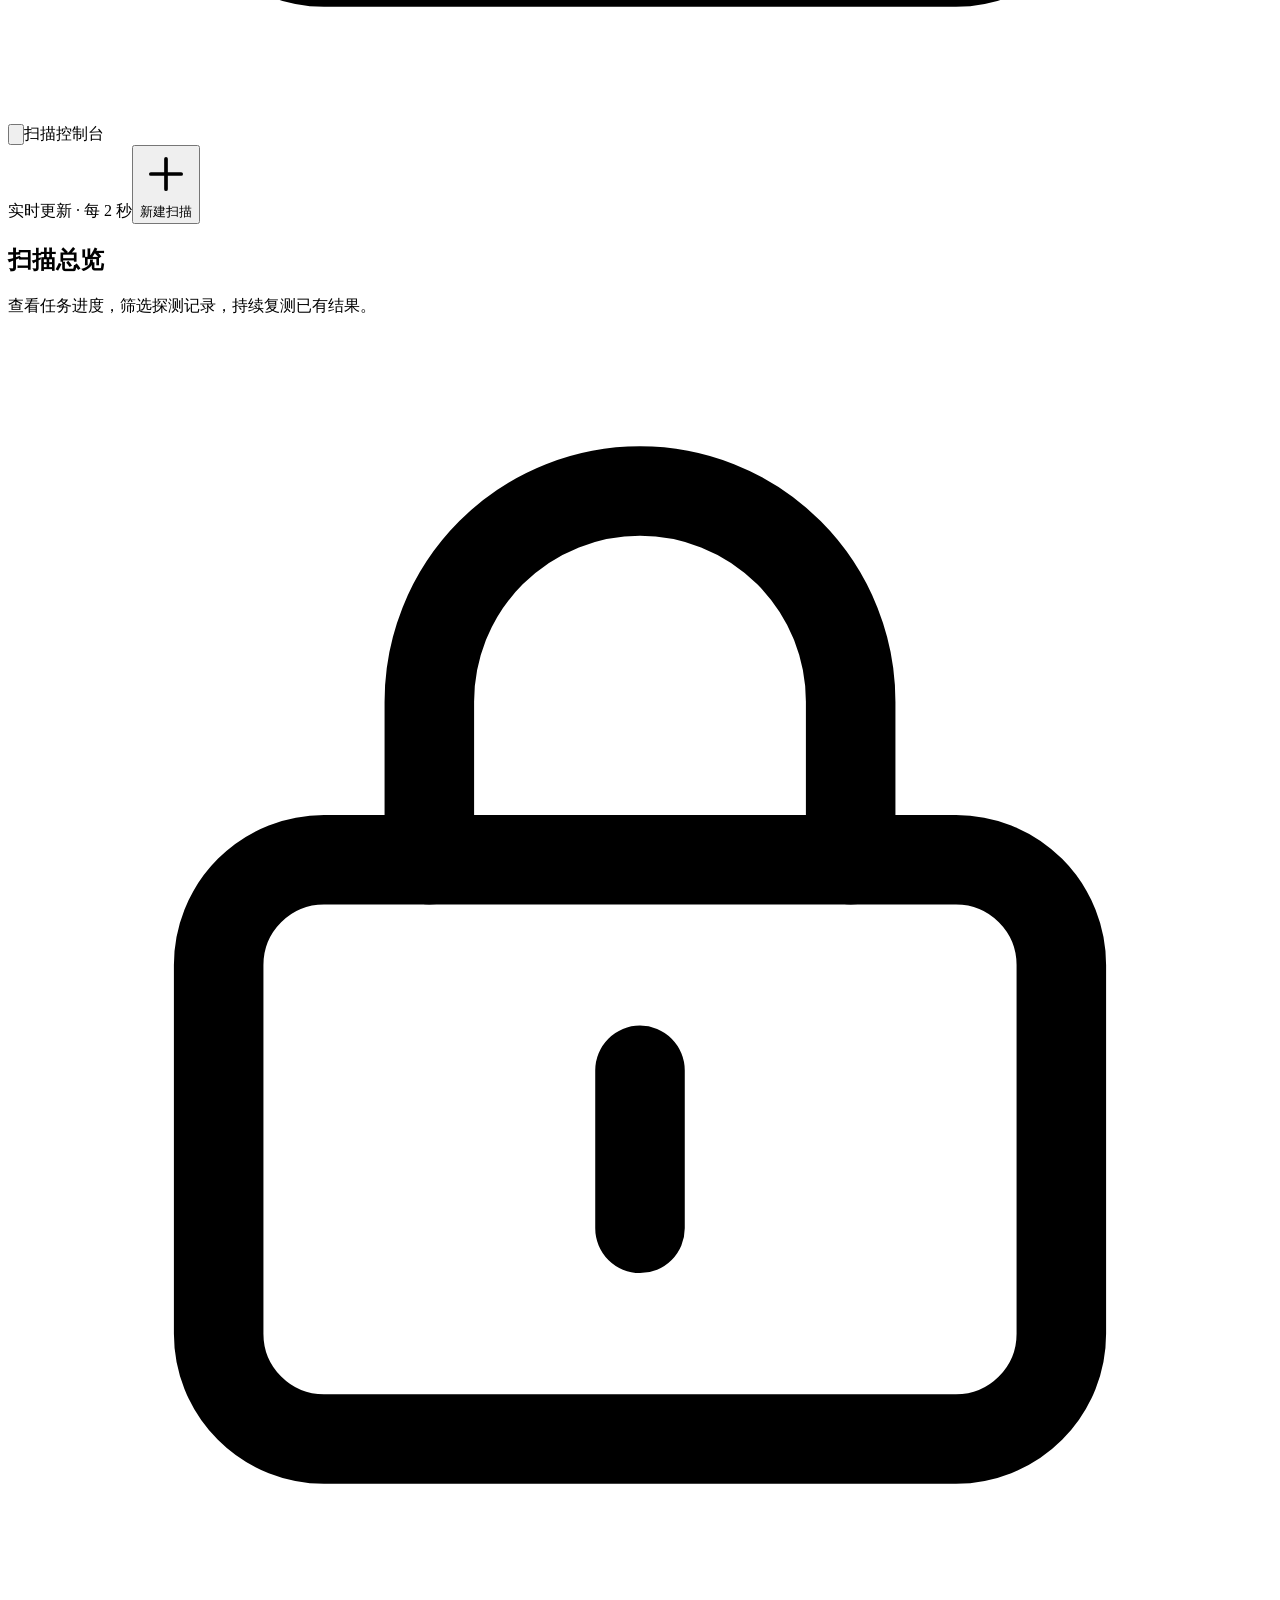
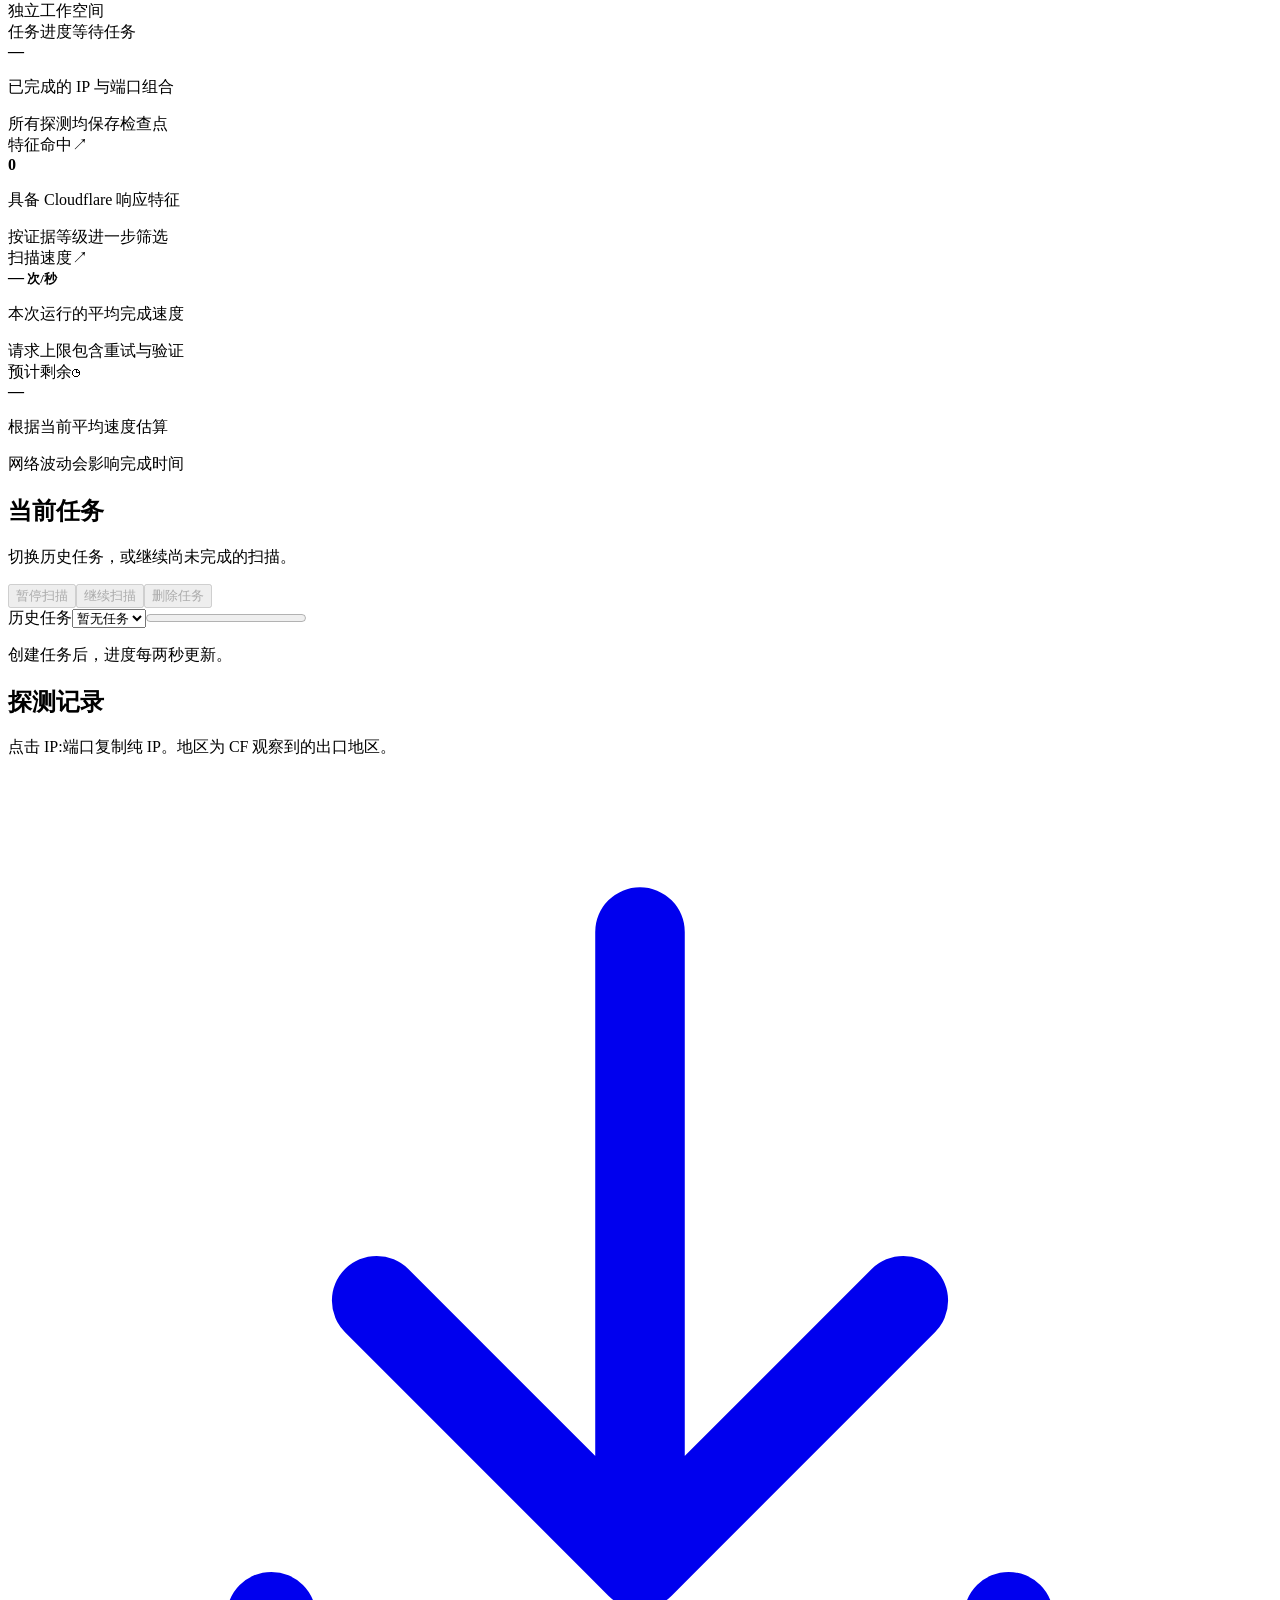
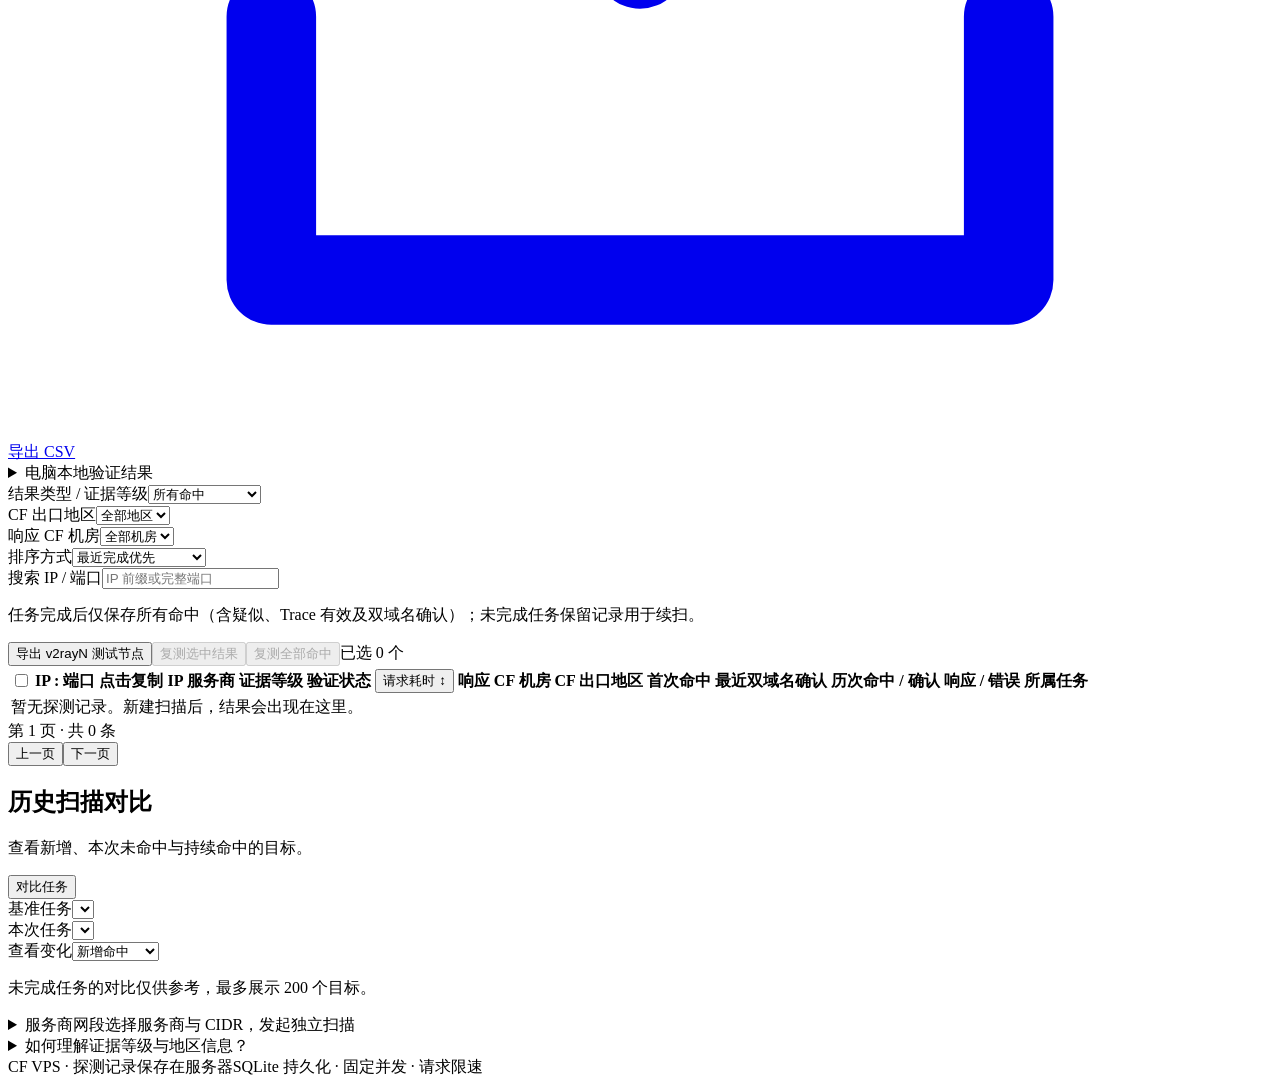
==== commit 4d702d89: "Remove desktop software and download entries while preserving endpoint API compatibility" ====
--- a/static/index.html
+++ b/static/index.html
@@ -1,7 +1,7 @@
 <!doctype html>
 <html lang="zh-CN"><head><meta charset="UTF-8"><meta name="viewport" content="width=device-width,initial-scale=1"><meta name="color-scheme" content="light"><title>CF VPS · 扫描控制台</title><link rel="stylesheet" href="/fonts.css"><link rel="stylesheet" href="/style.css"><script src="/app.js" defer></script><script src="/providers.js" defer></script><script src="/center.js" defer></script></head>
 <body><a class="skip-link" href="#results">跳转到探测结果</a><button id="nav-backdrop" class="nav-backdrop" aria-label="关闭导航" hidden></button>
-<aside id="sidebar" data-node="shell/sidebar" data-slot="sidebar"><a class="brand" href="#overview"><svg aria-hidden="true" viewBox="0 0 24 24" fill="none" stroke="currentColor" stroke-width="1.7" stroke-linecap="round" stroke-linejoin="round"><circle cx="12" cy="12" r="8"/><circle cx="12" cy="12" r="3"/><path d="m12 12 7-7"/></svg><span>CF VPS</span></a><button class="primary quick-create" data-open-scan><svg aria-hidden="true" viewBox="0 0 24 24" fill="none" stroke="currentColor" stroke-width="1.7" stroke-linecap="round" stroke-linejoin="round"><path d="M12 5v14M5 12h14"/></svg>新建扫描</button><nav aria-label="主导航"><a class="nav-item active" href="#overview"><svg aria-hidden="true" viewBox="0 0 24 24" fill="none" stroke="currentColor" stroke-width="1.7" stroke-linecap="round" stroke-linejoin="round"><rect x="3" y="3" width="7" height="7" rx="1"/><rect x="14" y="3" width="7" height="7" rx="1"/><rect x="3" y="14" width="7" height="7" rx="1"/><rect x="14" y="14" width="7" height="7" rx="1"/></svg>扫描总览</a><a class="nav-item" href="#providers"><svg aria-hidden="true" viewBox="0 0 24 24" fill="none" stroke="currentColor" stroke-width="1.7" stroke-linecap="round" stroke-linejoin="round"><rect x="3" y="4" width="18" height="16" rx="2"/><path d="M3 10h18M9 10v10"/></svg>服务商网段</a><a class="nav-item" href="#history"><svg aria-hidden="true" viewBox="0 0 24 24" fill="none" stroke="currentColor" stroke-width="1.7" stroke-linecap="round" stroke-linejoin="round"><path d="M3 11a9 9 0 1 1 2.6 7M3 4v7h7M12 7v5l3 2"/></svg>历史对比</a></nav><a id="desktop-download" class="nav-item" href="https://github.com/zhangx16/CF-vps/releases/tag/desktop-v0.2.0-beta.1" target="_blank" rel="noreferrer">电脑本地检测软件 ↗</a><button id="open-node-library" type="button" class="nav-item">节点模板</button><details id="result-nav" class="result-nav" open data-node="catalog/navigation"><summary>测试结果 <span id="result-task-count" class="category-count">0</span></summary><button id="center-all-nav" class="nav-item">全部测试结果</button><button id="center-favorites-nav" class="nav-item">☆ 收藏夹</button><div class="nav-label">所有测试 · 最近创建优先</div><div id="center-task-nav" aria-label="测试列表"></div></details><div class="sidebar-note"><span class="nav-label">工作空间</span><div class="workspace-label"><span class="status-dot"></span>服务器本地扫描</div><p>关闭页面后任务继续运行。<br>进度和结果保存在服务器。</p></div><div class="sidebar-bottom"><button class="nav-item" id="evidence-help"><svg aria-hidden="true" viewBox="0 0 24 24" fill="none" stroke="currentColor" stroke-width="1.7" stroke-linecap="round" stroke-linejoin="round"><circle cx="12" cy="12" r="9"/><path d="M9.1 9a3 3 0 0 1 5.8 1c0 2-3 2-3 4m0 3h.01"/></svg>判定标准</button><a class="nav-item" href="https://github.com/zhangx16/CF-vps" target="_blank" rel="noreferrer"><svg aria-hidden="true" viewBox="0 0 24 24" fill="none" stroke="currentColor" stroke-width="1.7" stroke-linecap="round" stroke-linejoin="round"><path d="M14 3h7v7m0-7-11 11M10 3H5a2 2 0 0 0-2 2v14a2 2 0 0 0 2 2h14a2 2 0 0 0 2-2v-5"/></svg>项目与部署说明</a><div class="account"><span class="avatar">A</span><div><strong>管理员</strong><span>admin · 当前工作空间</span></div><svg aria-hidden="true" viewBox="0 0 24 24" fill="none" stroke="currentColor" stroke-width="1.7" stroke-linecap="round" stroke-linejoin="round"><rect x="4" y="10" width="16" height="11" rx="2"/><path d="M8 10V7a4 4 0 0 1 8 0v3M12 14v3"/></svg></div></div></aside>
+<aside id="sidebar" data-node="shell/sidebar" data-slot="sidebar"><a class="brand" href="#overview"><svg aria-hidden="true" viewBox="0 0 24 24" fill="none" stroke="currentColor" stroke-width="1.7" stroke-linecap="round" stroke-linejoin="round"><circle cx="12" cy="12" r="8"/><circle cx="12" cy="12" r="3"/><path d="m12 12 7-7"/></svg><span>CF VPS</span></a><button class="primary quick-create" data-open-scan><svg aria-hidden="true" viewBox="0 0 24 24" fill="none" stroke="currentColor" stroke-width="1.7" stroke-linecap="round" stroke-linejoin="round"><path d="M12 5v14M5 12h14"/></svg>新建扫描</button><nav aria-label="主导航"><a class="nav-item active" href="#overview"><svg aria-hidden="true" viewBox="0 0 24 24" fill="none" stroke="currentColor" stroke-width="1.7" stroke-linecap="round" stroke-linejoin="round"><rect x="3" y="3" width="7" height="7" rx="1"/><rect x="14" y="3" width="7" height="7" rx="1"/><rect x="3" y="14" width="7" height="7" rx="1"/><rect x="14" y="14" width="7" height="7" rx="1"/></svg>扫描总览</a><a class="nav-item" href="#providers"><svg aria-hidden="true" viewBox="0 0 24 24" fill="none" stroke="currentColor" stroke-width="1.7" stroke-linecap="round" stroke-linejoin="round"><rect x="3" y="4" width="18" height="16" rx="2"/><path d="M3 10h18M9 10v10"/></svg>服务商网段</a><a class="nav-item" href="#history"><svg aria-hidden="true" viewBox="0 0 24 24" fill="none" stroke="currentColor" stroke-width="1.7" stroke-linecap="round" stroke-linejoin="round"><path d="M3 11a9 9 0 1 1 2.6 7M3 4v7h7M12 7v5l3 2"/></svg>历史对比</a></nav><button id="open-node-library" type="button" class="nav-item">节点模板</button><details id="result-nav" class="result-nav" open data-node="catalog/navigation"><summary>测试结果 <span id="result-task-count" class="category-count">0</span></summary><button id="center-all-nav" class="nav-item">全部测试结果</button><button id="center-favorites-nav" class="nav-item">☆ 收藏夹</button><div class="nav-label">所有测试 · 最近创建优先</div><div id="center-task-nav" aria-label="测试列表"></div></details><div class="sidebar-note"><span class="nav-label">工作空间</span><div class="workspace-label"><span class="status-dot"></span>服务器本地扫描</div><p>关闭页面后任务继续运行。<br>进度和结果保存在服务器。</p></div><div class="sidebar-bottom"><button class="nav-item" id="evidence-help"><svg aria-hidden="true" viewBox="0 0 24 24" fill="none" stroke="currentColor" stroke-width="1.7" stroke-linecap="round" stroke-linejoin="round"><circle cx="12" cy="12" r="9"/><path d="M9.1 9a3 3 0 0 1 5.8 1c0 2-3 2-3 4m0 3h.01"/></svg>判定标准</button><a class="nav-item" href="https://github.com/zhangx16/CF-vps" target="_blank" rel="noreferrer"><svg aria-hidden="true" viewBox="0 0 24 24" fill="none" stroke="currentColor" stroke-width="1.7" stroke-linecap="round" stroke-linejoin="round"><path d="M14 3h7v7m0-7-11 11M10 3H5a2 2 0 0 0-2 2v14a2 2 0 0 0 2 2h14a2 2 0 0 0 2-2v-5"/></svg>项目与部署说明</a><div class="account"><span class="avatar">A</span><div><strong>管理员</strong><span>admin · 当前工作空间</span></div><svg aria-hidden="true" viewBox="0 0 24 24" fill="none" stroke="currentColor" stroke-width="1.7" stroke-linecap="round" stroke-linejoin="round"><rect x="4" y="10" width="16" height="11" rx="2"/><path d="M8 10V7a4 4 0 0 1 8 0v3M12 14v3"/></svg></div></div></aside>
 <main data-node="shell/main" data-slot="sidebar-inset"><header class="topbar" data-node="shell/header"><div class="topbar-title"><button id="nav-toggle" class="icon-button" aria-label="切换侧边导航" aria-expanded="true"><svg aria-hidden="true" viewBox="0 0 24 24" fill="none" stroke="currentColor" stroke-width="1.7" stroke-linecap="round" stroke-linejoin="round"><rect x="3" y="4" width="18" height="16" rx="2"/><path d="M9 4v16"/></svg></button><span class="header-divider"></span><span>扫描控制台</span></div><div class="topbar-right"><span class="connection-label">实时更新 · 每 2 秒</span><button class="primary" data-open-scan><svg aria-hidden="true" viewBox="0 0 24 24" fill="none" stroke="currentColor" stroke-width="1.7" stroke-linecap="round" stroke-linejoin="round"><path d="M12 5v14M5 12h14"/></svg>新建扫描</button></div></header>
 <div class="content"><section id="overview" data-node="overview"><div class="page-heading"><div><h1>扫描总览</h1><p>查看任务进度，筛选探测记录，持续复测已有结果。</p></div><span class="workspace-tag"><svg aria-hidden="true" viewBox="0 0 24 24" fill="none" stroke="currentColor" stroke-width="1.7" stroke-linecap="round" stroke-linejoin="round"><rect x="4" y="10" width="16" height="11" rx="2"/><path d="M8 10V7a4 4 0 0 1 8 0v3M12 14v3"/></svg>独立工作空间</span></div><div id="notice" role="status" aria-live="polite"></div><section id="resume-notice" class="resume-notice" hidden aria-label="上次未完成任务"><div><strong>上次任务尚未完成</strong><p id="resume-notice-detail" class="hint"></p></div><div class="actions"><button id="resume-last" class="primary">继续上次任务</button><button id="view-last">查看任务</button></div></section>
 <div class="metrics" data-node="overview/metrics">
@@ -11,7 +11,7 @@
 <article class="metric-card" data-slot="card"><div class="metric-top"><span>预计剩余</span><span class="metric-mark">◷</span></div><strong id="eta">—</strong><p>根据当前平均速度估算</p><span class="metric-caption">网络波动会影响完成时间</span></article></div>
 <section class="panel task-panel" data-node="overview/task" data-slot="card"><div class="section-head"><div><h2>当前任务</h2><p class="hint">切换历史任务，或继续尚未完成的扫描。</p></div><div class="actions"><button id="stop" disabled>暂停扫描</button><button id="resume" disabled>继续扫描</button><button id="delete-job" class="quiet danger" disabled>删除任务</button></div></div><label class="sr-only" for="jobs">历史任务</label><select id="jobs"><option value="">暂无任务</option></select><progress id="progress" max="100" value="0" aria-label="扫描完成进度"></progress><p id="detail" class="hint">创建任务后，进度每两秒更新。</p><p id="runtime" class="hint"></p><p id="error" class="error"></p></section></section>
 <section id="results" class="result-section" data-node="results"><div class="section-head"><div><h2 id="results-title">探测记录</h2><p id="results-hint" class="hint">点击 IP:端口复制纯 IP。地区为 CF 观察到的出口地区。</p></div><button id="delete-result-task" type="button" hidden>删除这次测试</button><a id="export" class="button" href="#"><svg aria-hidden="true" viewBox="0 0 24 24" fill="none" stroke="currentColor" stroke-width="1.7" stroke-linecap="round" stroke-linejoin="round"><path d="M12 3v12m-5-5 5 5 5-5M5 16v5h14v-5"/></svg>导出 CSV</a></div>
-<details id="task-targets" class="task-targets" hidden><summary>任务输入 IP / 网段</summary><p id="task-targets-meta" class="hint"></p><label for="task-targets-text" class="sr-only">任务输入的 IP 与网段</label><textarea id="task-targets-text" rows="6" readonly spellcheck="false"></textarea><p id="task-targets-note" class="hint"></p><div class="actions"><button id="copy-task-targets" type="button" disabled>复制网段</button><button id="download-task-targets" type="button" disabled>下载 TXT</button></div><p id="task-targets-status" class="hint" role="status"></p></details><details id="local-confirmed" class="task-targets" data-node="results/local-validation"><summary>电脑本地验证结果</summary><p class="hint">在 Windows 程序中选择 CF VPS、填写本站地址并读取任务，拉取候选后用自己的节点模板验证。通过结果可回填到对应任务；仅保存 IP 与端口，不接收节点凭据，也不改变原探测证据或收藏。</p><div class="actions"><a class="button" href="https://github.com/zhangx16/CF-vps/releases/tag/desktop-v0.2.0-beta.1" target="_blank" rel="noreferrer">下载 Windows 软件</a><a id="local-confirmed-ips" class="button" hidden>导出通过 IP</a><a id="local-confirmed-endpoints" class="button" hidden>导出 IP:端口</a></div><p id="local-confirmed-status" class="hint" role="status">选择具体任务后查看回填结果。</p><div class="table-wrap"><table><thead><tr><th>IP:端口</th><th>本地回填时间</th><th>操作</th></tr></thead><tbody id="local-confirmed-rows"></tbody></table></div></details><div id="catalog-context" class="catalog-context" hidden data-node="catalog/context"><div><label for="catalog-provider">服务商分类</label><select id="catalog-provider"><option value="">全部服务商</option></select></div><div><label for="catalog-job">所属任务</label><select id="catalog-job"><option value="*">全部历史任务</option></select></div><p class="hint">保留历次观测，同一 IP 可出现多条记录。选择具体任务后可批量复测。</p></div><div class="filters" data-node="results/filters"><div><label for="view">结果类型 / 证据等级</label><select id="view"><option value="hits">所有命中</option><option value="local_confirmed">电脑本地已验证</option><option value="verified">双域名确认</option><option value="trace_valid">Trace 有效</option><option value="suspected">疑似命中</option><option value="legacy">旧版结果</option><option value="all">全部保留记录</option></select></div><div><label for="region">CF 出口地区</label><select id="region"><option value="">全部地区</option></select></div><div><label for="colo">响应 CF 机房</label><select id="colo"><option value="">全部机房</option></select></div><div><label for="sort">排序方式</label><select id="sort"><option value="newest">最近完成优先</option><option value="latency_asc">请求耗时：低 → 高</option><option value="latency_desc">请求耗时：高 → 低</option><option value="region">按出口地区</option><option value="colo">按响应机房</option><option value="ip">按 IP</option></select></div><div><label for="search">搜索 IP / 端口</label><input id="search" placeholder="IP 前缀或完整端口"></div></div>
+<details id="task-targets" class="task-targets" hidden><summary>任务输入 IP / 网段</summary><p id="task-targets-meta" class="hint"></p><label for="task-targets-text" class="sr-only">任务输入的 IP 与网段</label><textarea id="task-targets-text" rows="6" readonly spellcheck="false"></textarea><p id="task-targets-note" class="hint"></p><div class="actions"><button id="copy-task-targets" type="button" disabled>复制网段</button><button id="download-task-targets" type="button" disabled>下载 TXT</button></div><p id="task-targets-status" class="hint" role="status"></p></details><details id="local-confirmed" class="task-targets" data-node="results/local-validation"><summary>电脑本地验证结果</summary><p class="hint">查看已回填的验证结果；仅保存 IP 与端口，不接收节点凭据，也不改变原探测证据或收藏。</p><div class="actions"><a id="local-confirmed-ips" class="button" hidden>导出通过 IP</a><a id="local-confirmed-endpoints" class="button" hidden>导出 IP:端口</a></div><p id="local-confirmed-status" class="hint" role="status">选择具体任务后查看回填结果。</p><div class="table-wrap"><table><thead><tr><th>IP:端口</th><th>本地回填时间</th><th>操作</th></tr></thead><tbody id="local-confirmed-rows"></tbody></table></div></details><div id="catalog-context" class="catalog-context" hidden data-node="catalog/context"><div><label for="catalog-provider">服务商分类</label><select id="catalog-provider"><option value="">全部服务商</option></select></div><div><label for="catalog-job">所属任务</label><select id="catalog-job"><option value="*">全部历史任务</option></select></div><p class="hint">保留历次观测，同一 IP 可出现多条记录。选择具体任务后可批量复测。</p></div><div class="filters" data-node="results/filters"><div><label for="view">结果类型 / 证据等级</label><select id="view"><option value="hits">所有命中</option><option value="local_confirmed">电脑本地已验证</option><option value="verified">双域名确认</option><option value="trace_valid">Trace 有效</option><option value="suspected">疑似命中</option><option value="legacy">旧版结果</option><option value="all">全部保留记录</option></select></div><div><label for="region">CF 出口地区</label><select id="region"><option value="">全部地区</option></select></div><div><label for="colo">响应 CF 机房</label><select id="colo"><option value="">全部机房</option></select></div><div><label for="sort">排序方式</label><select id="sort"><option value="newest">最近完成优先</option><option value="latency_asc">请求耗时：低 → 高</option><option value="latency_desc">请求耗时：高 → 低</option><option value="region">按出口地区</option><option value="colo">按响应机房</option><option value="ip">按 IP</option></select></div><div><label for="search">搜索 IP / 端口</label><input id="search" placeholder="IP 前缀或完整端口"></div></div>
 <p class="hint">任务完成后仅保存所有命中（含疑似、Trace 有效及双域名确认）；未完成任务保留记录用于续扫。</p><div class="actions result-actions"><button id="open-node-export" type="button">导出 v2rayN 测试节点</button><button id="retest-selected" disabled>复测选中结果</button><button id="retest-all" disabled>复测全部命中</button><span id="selection-count" class="hint">已选 0 个</span></div>
 <div class="table-wrap" data-node="results/table" data-slot="table-container" tabindex="0" aria-label="探测结果，可横向滚动"><table data-slot="table"><thead><tr><th><input id="select-all" type="checkbox" aria-label="选择当前页全部结果"></th><th>IP : 端口 <span class="th-note">点击复制 IP</span></th><th class="catalog-column">服务商</th><th>证据等级</th><th>验证状态</th><th><button id="sort-latency" class="table-sort">请求耗时 ↕</button></th><th>响应 CF 机房</th><th>CF 出口地区</th><th>首次命中</th><th>最近双域名确认</th><th>历次命中 / 确认</th><th>响应 / 错误</th><th class="catalog-column">所属任务</th></tr></thead><tbody id="rows"><tr><td colspan="11" class="empty">暂无探测记录。新建扫描后，结果会出现在这里。</td></tr></tbody></table></div><div class="pagination"><span id="page">第 1 页 · 共 0 条</span><div class="actions"><button id="prev">上一页</button><button id="next">下一页</button></div></div></section>
 <section id="history" class="panel comparison-panel" data-node="history" data-slot="card"><div class="section-head"><div><h2>历史扫描对比</h2><p class="hint">查看新增、本次未命中与持续命中的目标。</p></div><button id="compare">对比任务</button></div><div class="filters compare-filters"><div><label for="compare-old">基准任务</label><select id="compare-old"></select></div><div><label for="compare-new">本次任务</label><select id="compare-new"></select></div><div><label for="compare-kind">查看变化</label><select id="compare-kind"><option value="new">新增命中</option><option value="lost">本次未命中</option><option value="persistent">持续命中</option></select></div></div><p id="compare-summary" class="hint">未完成任务的对比仅供参考，最多展示 200 个目标。</p><div id="compare-items" class="compare-items"></div></section>
@@ -19,5 +19,5 @@
 <details id="evidence" class="evidence" data-node="evidence"><summary>如何理解证据等级与地区信息？</summary><p>疑似命中仅有 CF 特征；Trace 有效需要 HTTP 200、正文关键字段及域名一致；双域名确认需要两个 SNI 都通过 Trace 检查。旧版结果需复测后按新标准确认。这些证据不能单独证明 Reality 回落。</p><p>请求耗时包含连接、TLS 握手与 HTTP 读取，鼠标停留可查看分阶段时间。CF 出口地区与响应机房不能代表目标 VPS 的实际位置。任务完成后仅保留命中记录；历史统计显示命中与双域名确认次数，旧版记录不补造历史时间。</p></details><footer><span>CF VPS · 探测记录保存在服务器</span><span>SQLite 持久化 · 固定并发 · 请求限速</span></footer></div></main>
 <dialog id="node-library-dialog"><div class="dialog-header"><div><h2>节点模板</h2><p class="hint">导入不同地区的 VLESS 节点，导出候选时选择要复用的模板。</p></div><button id="close-node-library" type="button">关闭</button></div><p class="hint">保存的节点包含凭据，仅存放在当前浏览器。清除网站数据会删除模板；更换设备需要重新导入。</p><form id="node-library-form"><label for="library-region">地区（可自定义）</label><input id="library-region" maxlength="40" placeholder="例如：美国、日本、香港" required><label for="library-name">名称（可选）</label><input id="library-name" maxlength="60" placeholder="留空使用节点链接中的备注；批量导入时作为名称前缀"><label for="library-links">导入 VLESS 链接（每行一个）</label><textarea id="library-links" rows="5" required autocomplete="off" spellcheck="false" placeholder="vless://…"></textarea><div class="dialog-footer"><button type="submit" class="primary">导入并保存到此浏览器</button><label class="button" for="library-file">导入 TXT 文件</label><input id="library-file" type="file" accept=".txt,text/plain" hidden></div><p id="library-status" class="hint" role="status"></p></form><div id="library-list" aria-label="已保存节点模板"></div></dialog>
 <dialog id="node-export-dialog"><div class="dialog-header"><div><h2>导出 v2rayN 测试节点</h2><p class="hint">生成节点后在本地 v2rayN 批量测试真连接延迟。</p></div><button id="close-node-export" type="button" aria-label="关闭节点导出">关闭</button></div><form id="node-export-form"><label for="node-region-filter">模板地区</label><select id="node-region-filter"><option value="">全部地区</option></select><label for="node-saved-template">已导入节点</label><select id="node-saved-template"><option value="">临时粘贴链接</option></select><button id="export-manage-nodes" type="button">管理 / 导入节点</button><label for="node-template">VLESS 模板链接</label><textarea id="node-template" rows="4" required placeholder="粘贴 vless:// 分享链接" autocomplete="off" spellcheck="false"></textarea><p class="hint">临时粘贴的模板关闭窗口即清空；已保存模板仅保存在此浏览器，不上传服务器。UUID、TLS、SNI、WS Host 和路径保持原样。</p><label for="node-scope">候选来源</label><select id="node-scope"><option value="filtered">当前筛选结果</option><option value="selected">已勾选结果</option></select><label for="node-port-mode">连接端口</label><select id="node-port-mode"><option value="candidate">使用扫描结果的 IP 和端口（默认）</option><option value="template">保留模板端口（只替换 IP）</option></select><label for="node-limit">最多导出节点数</label><input id="node-limit" type="number" min="1" max="5000" value="500" required><p class="hint">按当前排序提取并去重，不自动测试节点可用性。保留模板端口时，同一 IP 只生成一个节点。</p><p id="node-export-status" class="hint" role="status"></p><div class="dialog-footer"><button id="generate-nodes" class="primary" type="submit">生成节点</button><button id="copy-nodes" type="button" disabled>复制全部</button><button id="download-nodes" type="button" disabled>下载 TXT</button></div><label for="node-output">生成结果</label><textarea id="node-output" rows="6" readonly spellcheck="false"></textarea><p class="hint">在 v2rayN 新建测试分组，复制全部链接后按 Ctrl+V 导入，再全选该组节点，右键选择“测试真连接延迟”。请勿只用 Ping / TCPing 判断代理是否可用。</p></form></dialog>
-<dialog id="scan-dialog" data-node="scan/dialog"><div class="dialog-header"><div><h2>新建扫描</h2><p class="hint">配置目标与速率，扫描会在服务器后台执行。</p></div><button class="icon-button" id="close-scan" aria-label="关闭新建扫描"><svg aria-hidden="true" viewBox="0 0 24 24" fill="none" stroke="currentColor" stroke-width="1.7" stroke-linecap="round" stroke-linejoin="round"><path d="m6 6 12 12M6 18 18 6"/></svg></button></div><form id="scan-form"><div id="form-error" class="error" role="alert"></div><p id="scan-source" class="hint"></p><label for="task-name">任务名称（可选）</label><input id="task-name" type="text" maxlength="60" placeholder="例如：香港自选网段 · 晚间测试"><p class="hint">用于本次任务的列表、结果来源和导出；留空使用默认显示。</p><label for="targets">目标 IP / CIDR</label><textarea id="targets" rows="5" placeholder="留空使用附带的 DMIT 网段文件&#10;也可输入公网 IP / CIDR，每行一个"></textarea><p class="hint">仅扫描你拥有或已获授权的目标。内置网段为静态快照。</p><label for="file">从本地导入网段</label><input id="file" type="file" accept=".txt,.cidr,text/plain"><div class="pair"><div><label for="ports">端口</label><input id="ports" value="443,8443" required></div><div><label for="concurrency">并发上限</label><input id="concurrency" type="number" min="1" max="5000" value="100" required></div></div><div class="pair"><div><label for="timeout">单次超时（秒）</label><input id="timeout" type="number" min="0.5" max="30" step="0.5" value="4" required></div><div><label for="attempts">失败尝试次数</label><input id="attempts" type="number" min="1" max="3" value="2" required></div></div><div class="adaptive-control"><label class="checkbox-label" for="adaptive"><input id="adaptive" type="checkbox" checked> 根据服务器资源自适应调整并发</label><div class="pair"><div><label for="min-concurrency">正常情况下的最低并发</label><input id="min-concurrency" type="number" min="1" max="5000" value="10"></div><p class="hint">上方并发数作为上限。资源紧张时降低，恢复后逐步增加；严重内存或句柄压力可降至 1。</p></div></div><label for="rps">每秒 HTTPS 请求上限</label><input id="rps" type="number" min="1" max="2000" value="100" required><p class="hint">包含主探测、二次验证与重试；连接拒绝不会反复重试。</p><div class="dialog-footer"><button type="button" id="cancel-scan">取消</button><button id="start" class="primary" type="submit">开始扫描 <svg aria-hidden="true" viewBox="0 0 24 24" fill="none" stroke="currentColor" stroke-width="1.7" stroke-linecap="round" stroke-linejoin="round"><path d="M12 5v14M5 12h14"/></svg></button></div></form></dialog>
+<dialog id="scan-dialog" data-node="scan/dialog"><div class="dialog-header"><div><h2>新建扫描</h2><p class="hint">配置目标与速率，扫描会在服务器后台执行。</p></div><button class="icon-button" id="close-scan" aria-label="关闭新建扫描"><svg aria-hidden="true" viewBox="0 0 24 24" fill="none" stroke="currentColor" stroke-width="1.7" stroke-linecap="round" stroke-linejoin="round"><path d="m6 6 12 12M6 18 18 6"/></svg></button></div><form id="scan-form"><div id="form-error" class="error" role="alert"></div><p id="scan-source" class="hint"></p><label for="task-name">任务名称（可选）</label><input id="task-name" type="text" maxlength="60" placeholder="例如：香港自选网段 · 晚间测试"><p class="hint">用于本次任务的列表、结果来源和导出；留空使用默认显示。</p><label for="targets">目标 IP / CIDR</label><textarea id="targets" rows="5" placeholder="留空使用附带的 DMIT 网段文件&#10;也可输入公网 IP / CIDR，每行一个"></textarea><p class="hint">仅扫描你拥有或已获授权的目标。内置网段为静态快照。</p><label for="file">从本地导入网段</label><input id="file" type="file" accept=".txt,.cidr,text/plain"><div class="pair"><div><label for="ports">端口</label><input id="ports" value="443,8443" required></div><div><label for="concurrency">并发上限</label><input id="concurrency" type="number" min="1" value="100" required></div></div><div class="pair"><div><label for="timeout">单次超时（秒）</label><input id="timeout" type="number" min="0.5" max="30" step="0.5" value="4" required></div><div><label for="attempts">失败尝试次数</label><input id="attempts" type="number" min="1" max="3" value="2" required></div></div><div class="adaptive-control"><label class="checkbox-label" for="adaptive"><input id="adaptive" type="checkbox" checked> 根据服务器资源自适应调整并发</label><div class="pair"><div><label for="min-concurrency">正常情况下的最低并发</label><input id="min-concurrency" type="number" min="1" value="10"></div><p class="hint">上方并发数作为上限。资源紧张时降低，恢复后逐步增加；严重内存或句柄压力可降至 1。</p></div></div><label for="rps">每秒 HTTPS 请求上限</label><input id="rps" type="number" min="1" max="2000" value="100" required><p class="hint">包含主探测、二次验证与重试；连接拒绝不会反复重试。</p><div class="dialog-footer"><button type="button" id="cancel-scan">取消</button><button id="start" class="primary" type="submit">开始扫描 <svg aria-hidden="true" viewBox="0 0 24 24" fill="none" stroke="currentColor" stroke-width="1.7" stroke-linecap="round" stroke-linejoin="round"><path d="M12 5v14M5 12h14"/></svg></button></div></form></dialog>
 <div id="toast" role="status" aria-live="polite"></div></body></html>
